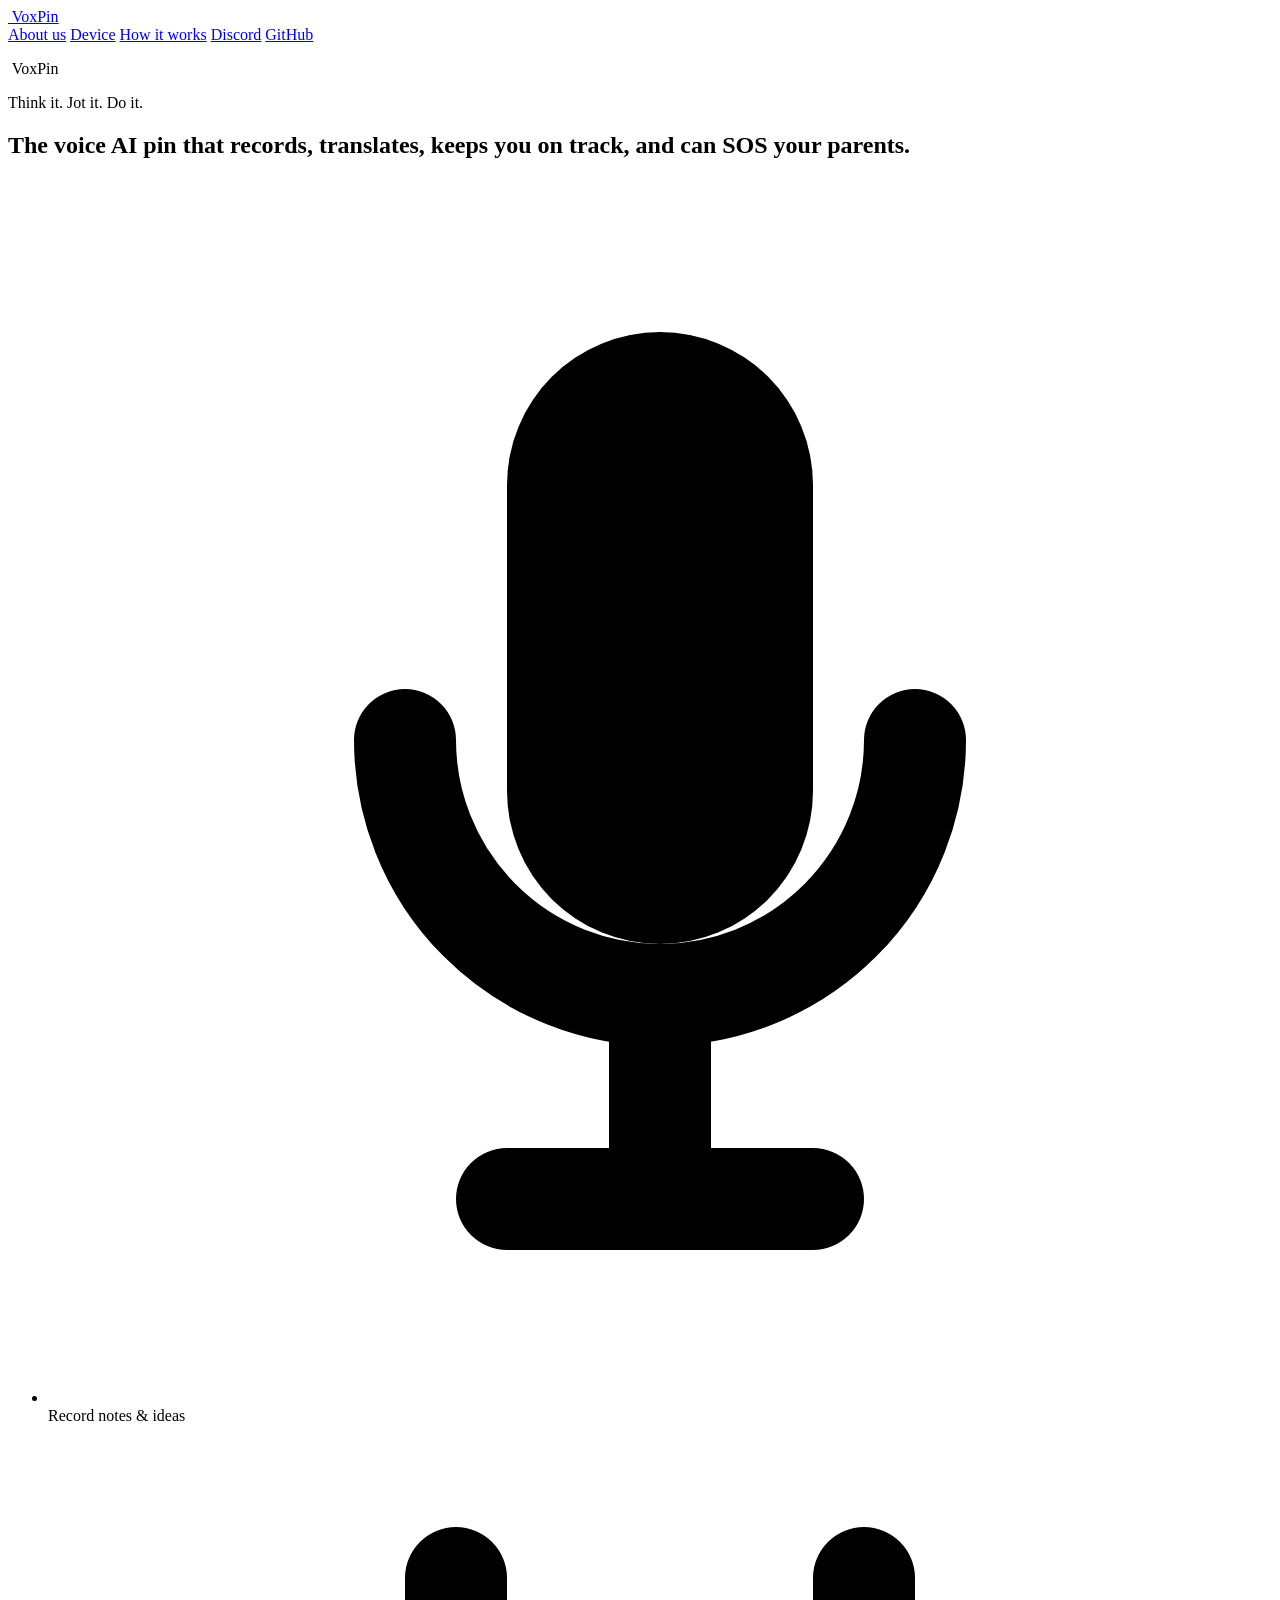
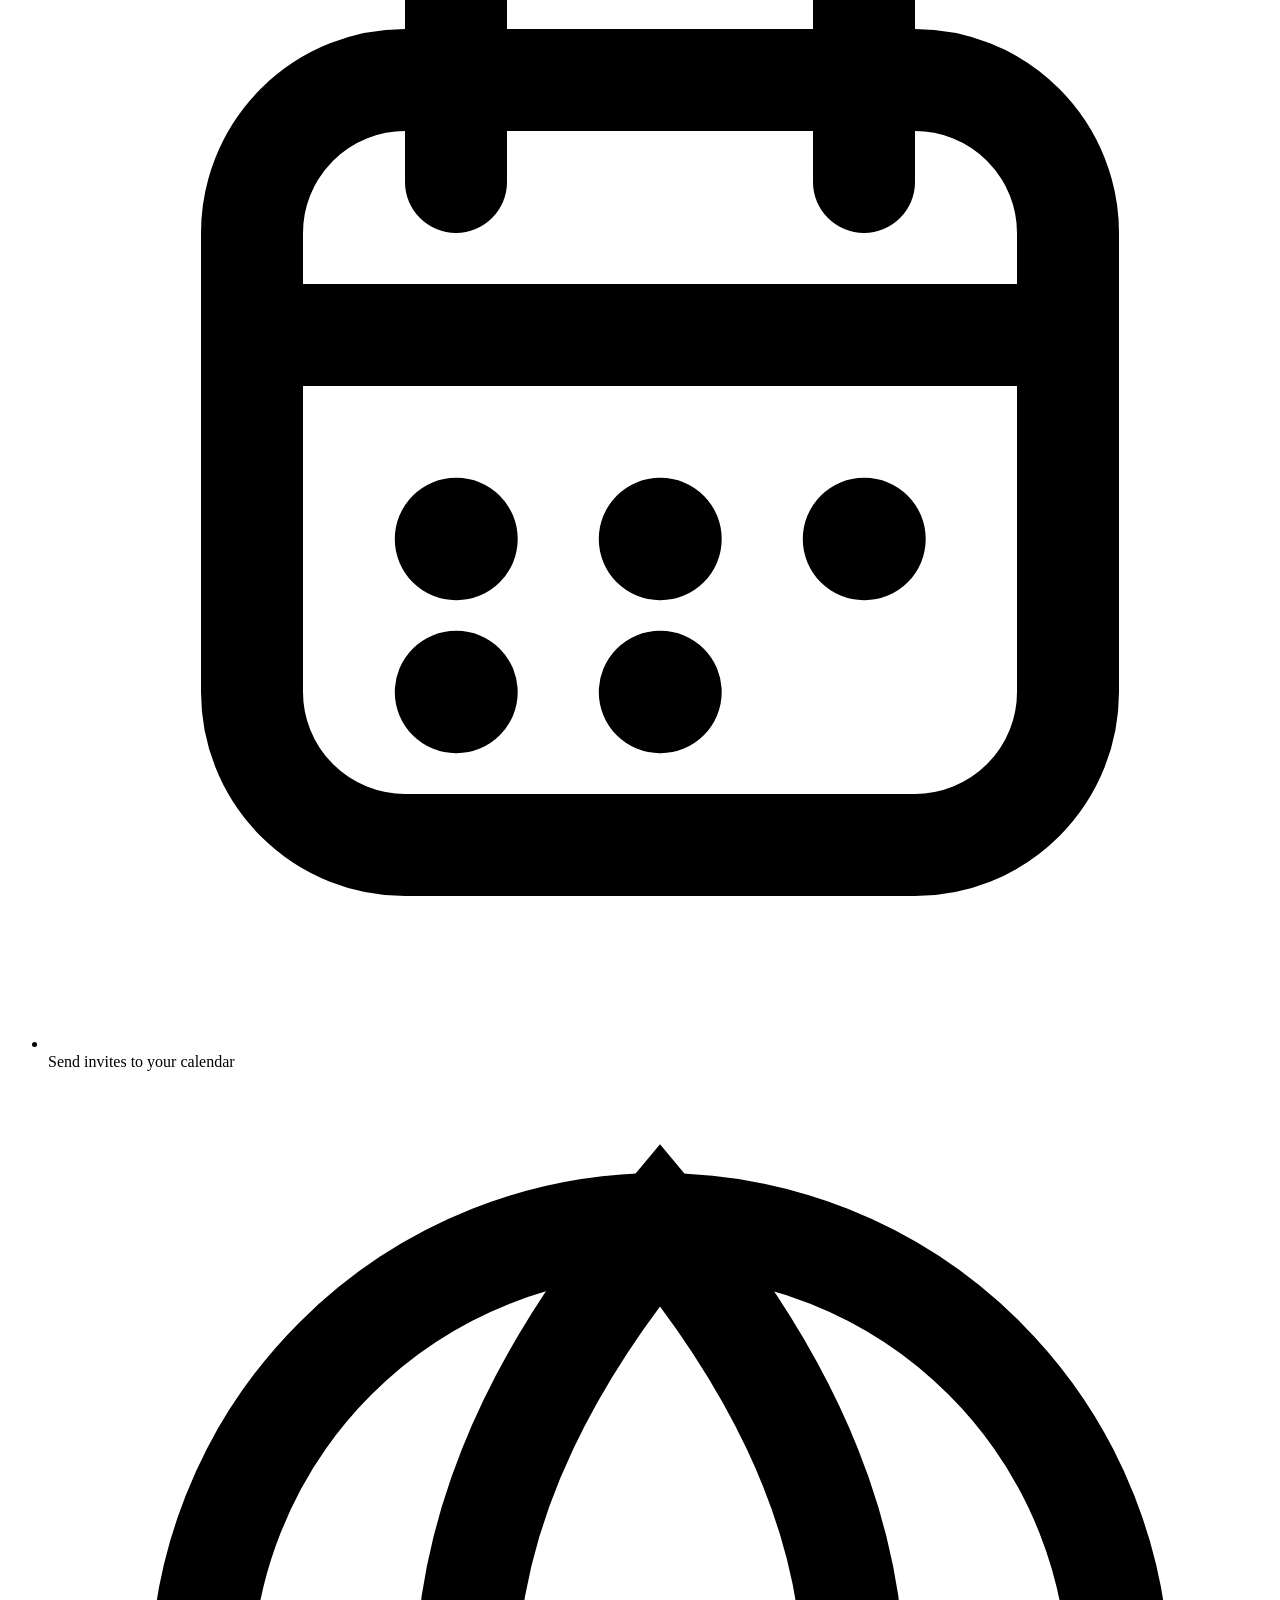
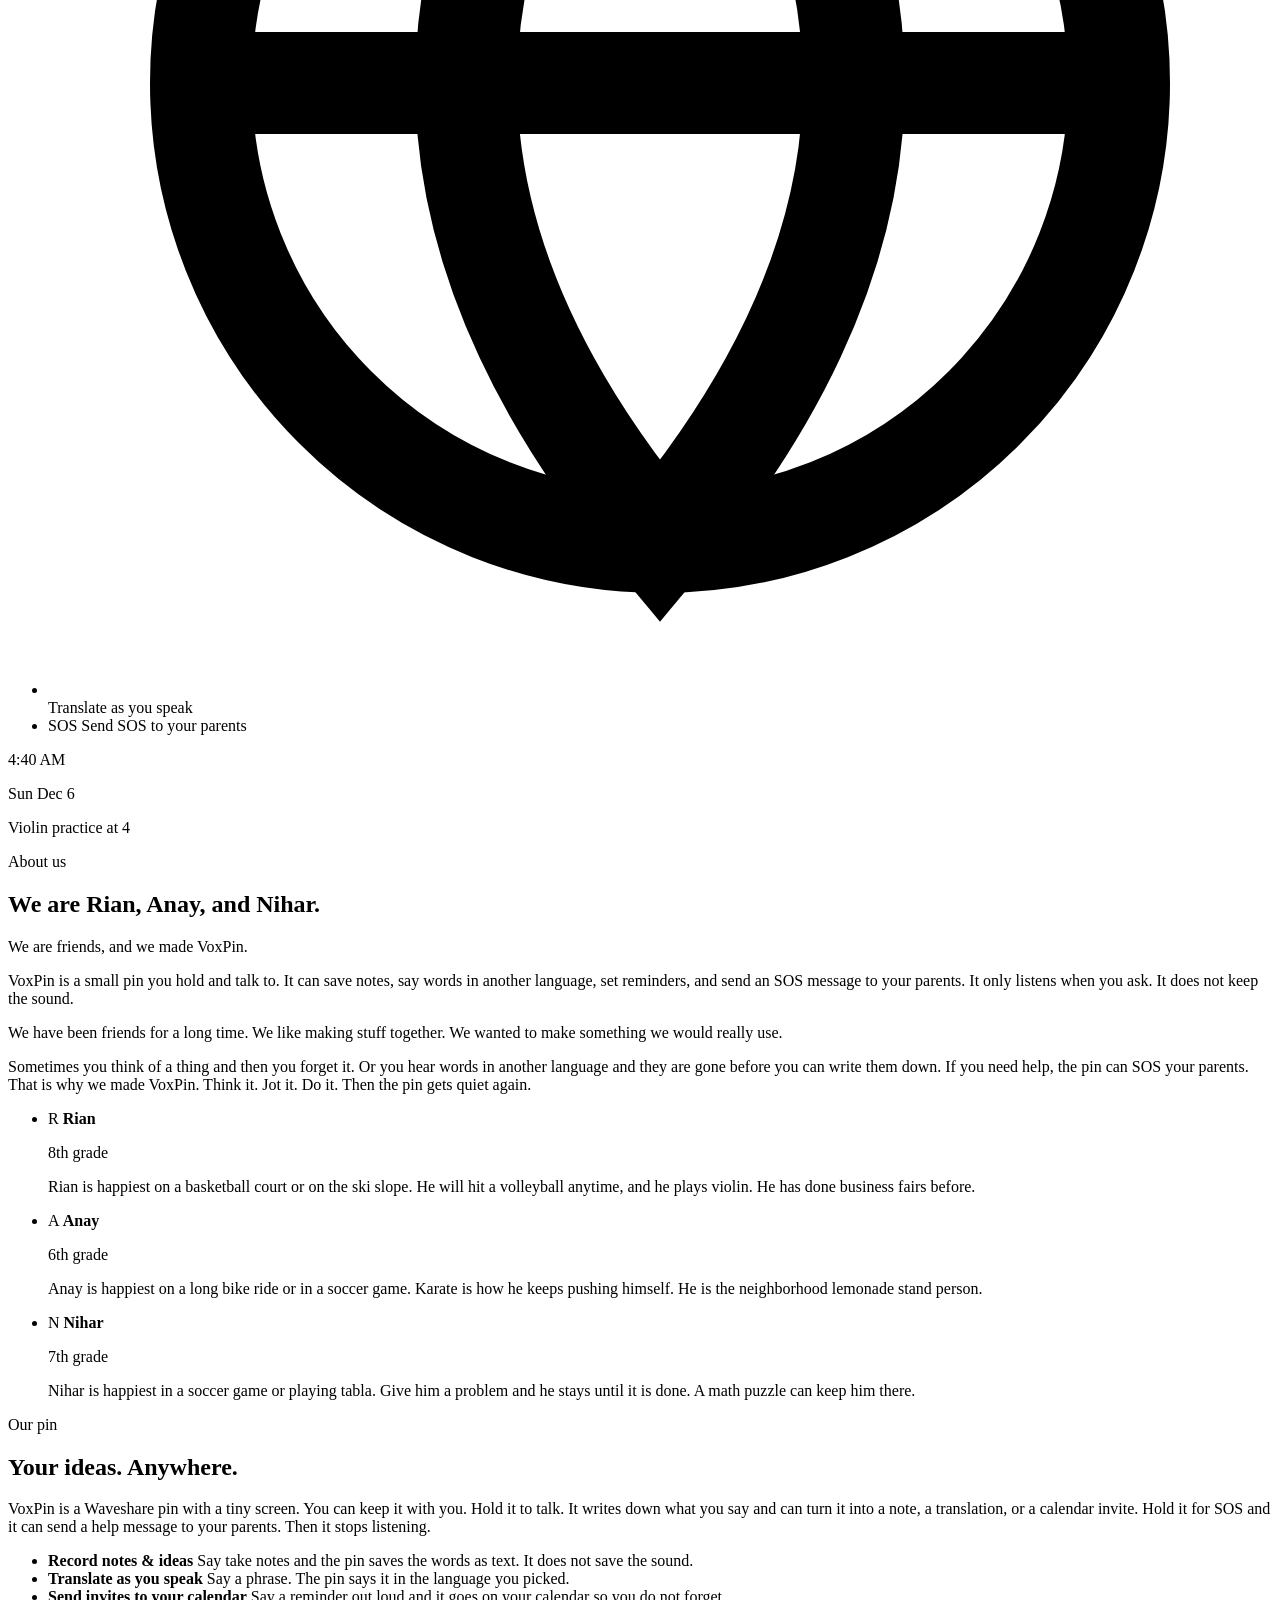
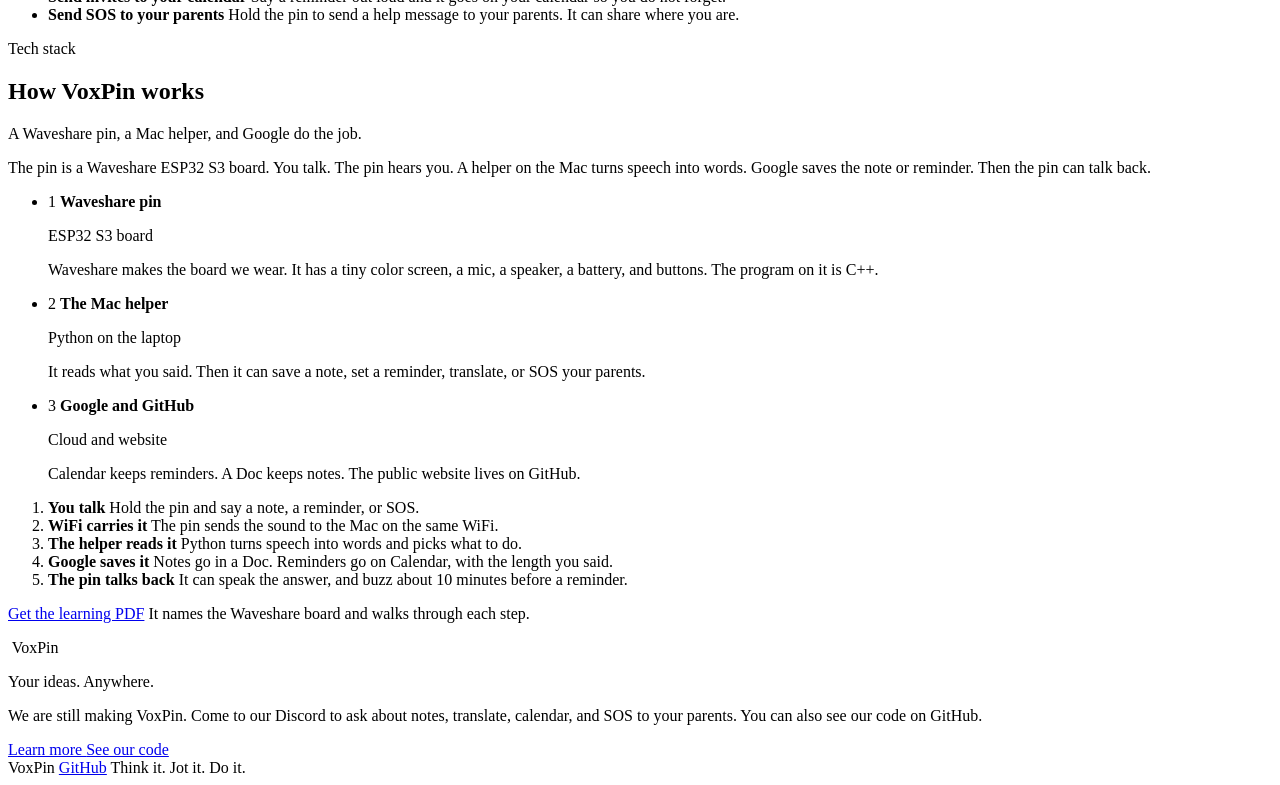
==== docs/index.html @ 60dfe51c "Give Rian, Anay, and Nihar matching About us bios so they share the same length and rhythm. Co-autho" ====
<!DOCTYPE html>
<html lang="en">
  <head>
    <meta charset="UTF-8" />
    <meta name="viewport" content="width=device-width, initial-scale=1" />
    <title>VoxPin</title>
    <meta
      name="description"
      content="VoxPin. Think it. Jot it. Do it. The voice AI pin that records, translates, keeps you on track, and can SOS your parents."
    />
    <link rel="icon" href="img/logo.svg?v=2" type="image/svg+xml" />
    <link rel="preconnect" href="https://fonts.googleapis.com" />
    <link rel="preconnect" href="https://fonts.gstatic.com" crossorigin />
    <link
      href="https://fonts.googleapis.com/css2?family=Caveat:wght@600;700&family=Montserrat:wght@700;800&family=Nunito:wght@500;700;800&display=swap"
      rel="stylesheet"
    />
    <base href="/Voxpin/" />
    <link rel="stylesheet" href="css/styles.css" />
  </head>
  <body class="landing">
    <div class="atmosphere" aria-hidden="true">
      <div class="orb orb-a"></div>
      <div class="orb orb-b"></div>
    </div>

    <header class="topbar landing-topbar">
      <a class="mark" href="#about" aria-label="VoxPin home">
        <img class="mark-logo" src="img/logo.svg?v=2" alt="" />
        VoxPin
      </a>
      <nav class="site-nav" aria-label="Page sections">
        <a href="#about">About us</a>
        <a href="#device">Device</a>
        <a href="#how">How it works</a>
        <a href="#discord">Discord</a>
        <a href="https://github.com/VoxPin1/Voxpin" target="_blank" rel="noopener">GitHub</a>
      </nav>
    </header>

    <main>
      <section class="hero card-hero" id="top">
        <div class="hero-copy">
          <p class="brand-row">
            <img class="brand-logo" src="img/logo.svg?v=2" alt="" />
            <span class="brand">VoxPin</span>
          </p>
          <p class="slogan">Think it. Jot it. Do it.</p>
          <h1>The voice AI pin that records, translates, keeps you on track, and can SOS your parents.</h1>
          <ul class="icon-features">
            <li>
              <span class="icon-bubble" aria-hidden="true">
                <svg viewBox="0 0 24 24" fill="none">
                  <path
                    d="M12 3a3 3 0 0 0-3 3v6a3 3 0 0 0 6 0V6a3 3 0 0 0-3-3Z"
                    fill="currentColor"
                  />
                  <path
                    d="M7 11a5 5 0 0 0 10 0M12 16v3M9 20h6"
                    stroke="currentColor"
                    stroke-width="2"
                    stroke-linecap="round"
                  />
                </svg>
              </span>
              <span>Record notes &amp; ideas</span>
            </li>
            <li>
              <span class="icon-bubble" aria-hidden="true">
                <svg viewBox="0 0 24 24" fill="none">
                  <rect x="4" y="5" width="16" height="15" rx="3" stroke="currentColor" stroke-width="2" />
                  <path d="M8 3v4M16 3v4M4 10h16" stroke="currentColor" stroke-width="2" stroke-linecap="round" />
                  <path d="M8 14h.01M12 14h.01M16 14h.01M8 17h.01M12 17h.01" stroke="currentColor" stroke-width="2.4" stroke-linecap="round" />
                </svg>
              </span>
              <span>Send invites to your calendar</span>
            </li>
            <li>
              <span class="icon-bubble" aria-hidden="true">
                <svg viewBox="0 0 24 24" fill="none">
                  <circle cx="12" cy="12" r="9" stroke="currentColor" stroke-width="2" />
                  <path d="M3 12h18M12 3c2.5 3 3.8 6 3.8 9s-1.3 6-3.8 9c-2.5-3-3.8-6-3.8-9s1.3-6 3.8-9Z" stroke="currentColor" stroke-width="2" />
                </svg>
              </span>
              <span>Translate as you speak</span>
            </li>
            <li>
              <span class="icon-bubble icon-sos" aria-hidden="true">SOS</span>
              <span>Send SOS to your parents</span>
            </li>
          </ul>
        </div>
        <div class="device-shot" aria-hidden="true">
          <div class="cube">
            <div class="cube-mics"><span></span><span></span></div>
            <div class="cube-bezel">
              <div class="lcd">
                <div class="lcd-bat"><i id="lcdBat"></i></div>
                <p class="lcd-time" id="lcdTime">3:31</p>
                <p class="lcd-date" id="lcdDate">Sat Sep 13</p>
                <p class="lcd-note">Violin practice at 4</p>
              </div>
            </div>
          </div>
        </div>
      </section>

      <section class="about-band" id="about">
        <div class="about-copy">
          <p class="eyebrow">About us</p>
          <h2>We are Rian, Anay, and Nihar.</h2>
          <p class="lede">We are friends, and we made VoxPin.</p>
          <p>
            VoxPin is a small pin you hold and talk to. It can save notes, say
            words in another language, set reminders, and send an SOS message to
            your parents. It only listens when you ask. It does not keep the
            sound.
          </p>
          <p>
            We have been friends for a long time. We like making stuff together.
            We wanted to make something we would really use.
          </p>
          <p>
            Sometimes you think of a thing and then you forget it. Or you hear
            words in another language and they are gone before you can write
            them down. If you need help, the pin can SOS your parents. That is
            why we made VoxPin. Think it. Jot it. Do it. Then the pin gets quiet
            again.
          </p>
        </div>
        <ul class="team-grid">
          <li class="team-card">
            <span class="team-mark" aria-hidden="true">R</span>
            <strong>Rian</strong>
            <p class="team-role">8th grade</p>
            <p>
              Rian is happiest on a basketball court or on the ski slope. He
              will hit a volleyball anytime, and he plays violin. He has done
              business fairs before.
            </p>
          </li>
          <li class="team-card">
            <span class="team-mark" aria-hidden="true">A</span>
            <strong>Anay</strong>
            <p class="team-role">6th grade</p>
            <p>
              Anay is happiest on a long bike ride or in a soccer game. Karate
              is how he keeps pushing himself. He is the neighborhood lemonade
              stand person.
            </p>
          </li>
          <li class="team-card">
            <span class="team-mark" aria-hidden="true">N</span>
            <strong>Nihar</strong>
            <p class="team-role">7th grade</p>
            <p>
              Nihar is happiest in a soccer game or playing tabla. Give him a
              problem and he stays until it is done. A math puzzle can keep him
              there.
            </p>
          </li>
        </ul>
      </section>

      <section class="device-band" id="device">
        <div class="device-intro">
          <p class="eyebrow">Our pin</p>
          <h2>Your ideas. Anywhere.</h2>
          <p>
            VoxPin is a Waveshare pin with a tiny screen. You can keep it with
            you. Hold it to talk. It writes down what you say and can turn it
            into a note, a translation, or a calendar invite. Hold it for SOS
            and it can send a help message to your parents. Then it stops
            listening.
          </p>
        </div>
        <ul class="feature-list">
          <li>
            <strong>Record notes &amp; ideas</strong>
            <span>Say take notes and the pin saves the words as text. It does not save the sound.</span>
          </li>
          <li>
            <strong>Translate as you speak</strong>
            <span>Say a phrase. The pin says it in the language you picked.</span>
          </li>
          <li>
            <strong>Send invites to your calendar</strong>
            <span>Say a reminder out loud and it goes on your calendar so you do not forget.</span>
          </li>
          <li>
            <strong>Send SOS to your parents</strong>
            <span>Hold the pin to send a help message to your parents. It can share where you are.</span>
          </li>
        </ul>
      </section>

      <section class="about-band" id="how">
        <div class="about-copy">
          <p class="eyebrow">Tech stack</p>
          <h2>How VoxPin works</h2>
          <p class="lede">A Waveshare pin, a Mac helper, and Google do the job.</p>
          <p>
            The pin is a Waveshare ESP32 S3 board. You talk. The pin hears you.
            A helper on the Mac turns speech into words. Google saves the note
            or reminder. Then the pin can talk back.
          </p>
        </div>
        <ul class="team-grid">
          <li class="team-card">
            <span class="team-mark" aria-hidden="true">1</span>
            <strong>Waveshare pin</strong>
            <p class="team-role">ESP32 S3 board</p>
            <p>
              Waveshare makes the board we wear. It has a tiny color screen, a
              mic, a speaker, a battery, and buttons. The program on it is C++.
            </p>
          </li>
          <li class="team-card">
            <span class="team-mark" aria-hidden="true">2</span>
            <strong>The Mac helper</strong>
            <p class="team-role">Python on the laptop</p>
            <p>
              It reads what you said. Then it can save a note, set a reminder,
              translate, or SOS your parents.
            </p>
          </li>
          <li class="team-card">
            <span class="team-mark" aria-hidden="true">3</span>
            <strong>Google and GitHub</strong>
            <p class="team-role">Cloud and website</p>
            <p>
              Calendar keeps reminders. A Doc keeps notes. The public website
              lives on GitHub.
            </p>
          </li>
        </ul>
        <ol class="stack-path">
          <li>
            <strong>You talk</strong>
            <span>Hold the pin and say a note, a reminder, or SOS.</span>
          </li>
          <li>
            <strong>WiFi carries it</strong>
            <span>The pin sends the sound to the Mac on the same WiFi.</span>
          </li>
          <li>
            <strong>The helper reads it</strong>
            <span>Python turns speech into words and picks what to do.</span>
          </li>
          <li>
            <strong>Google saves it</strong>
            <span>Notes go in a Doc. Reminders go on Calendar, with the length you said.</span>
          </li>
          <li>
            <strong>The pin talks back</strong>
            <span>It can speak the answer, and buzz about 10 minutes before a reminder.</span>
          </li>
        </ol>
        <p class="stack-guide">
          <a href="voxpin-tech-stack.pdf">Get the learning PDF</a>
          It names the Waveshare board and walks through each step.
        </p>
      </section>

      <section class="discord-band" id="discord">
        <div class="discord-card brand-card">
          <div class="brand-card-copy">
            <p class="brand-row on-purple">
              <span class="logo-disc">
                <img src="img/logo.svg?v=2" alt="" />
              </span>
              <span class="brand">VoxPin</span>
            </p>
            <p class="tagline">Your ideas. Anywhere.</p>
            <p>
              We are still making VoxPin. Come to our Discord to ask about notes,
              translate, calendar, and SOS to your parents. You can also see
              our code on GitHub.
            </p>
            <div class="card-actions">
              <a
                class="btn primary discord-btn"
                href="https://discord.gg/aqfwBxJTF"
                target="_blank"
                rel="noopener"
              >
                Learn more
              </a>
              <a
                class="btn ghost github-btn"
                href="https://github.com/VoxPin1/Voxpin"
                target="_blank"
                rel="noopener"
              >
                See our code
              </a>
            </div>
          </div>
        </div>
      </section>
    </main>

    <footer class="site-foot">
      <span>VoxPin</span>
      <a href="https://github.com/VoxPin1/Voxpin" target="_blank" rel="noopener">GitHub</a>
      <span>Think it. Jot it. Do it.</span>
    </footer>

    <script>
      (() => {
        const timeEl = document.getElementById("lcdTime");
        const dateEl = document.getElementById("lcdDate");
        if (!timeEl || !dateEl) return;
        function tick() {
          const now = new Date();
          timeEl.textContent = now.toLocaleTimeString(undefined, {
            hour: "numeric",
            minute: "2-digit",
          });
          const weekday = now.toLocaleDateString(undefined, { weekday: "short" });
          const month = now.toLocaleDateString(undefined, { month: "short" });
          dateEl.textContent = `${weekday} ${month} ${now.getDate()}`;
        }
        tick();
        setInterval(tick, 1000);
      })();
    </script>
  </body>
</html>
---- docs/css/styles.css ----
:root {
  --ink: #0b1018;
  --ink-soft: #151c28;
  --mist: #9aabbc;
  --fog: #d7e0ea;
  --paper: #eef3f7;
  --signal: #3ec9b0;
  --signal-deep: #1f8f7d;
  --ember: #e29a5a;
  --danger: #d47a6a;
  --line: rgba(215, 224, 234, 0.14);
  --shadow: 0 24px 60px rgba(0, 0, 0, 0.35);
  --font-display: "Syne", sans-serif;
  --font-body: "Figtree", sans-serif;
  --radius: 18px;
  --ease: cubic-bezier(0.22, 1, 0.36, 1);
}

* {
  box-sizing: border-box;
}

html {
  scroll-behavior: smooth;
}

body {
  margin: 0;
  min-height: 100vh;
  color: var(--paper);
  font-family: var(--font-body);
  background: var(--ink);
  overflow-x: hidden;
}

button,
a {
  font: inherit;
}

.atmosphere {
  position: fixed;
  inset: 0;
  z-index: -1;
  pointer-events: none;
  background:
    radial-gradient(1200px 700px at 12% -10%, rgba(62, 201, 176, 0.18), transparent 55%),
    radial-gradient(900px 600px at 88% 8%, rgba(226, 154, 90, 0.12), transparent 50%),
    linear-gradient(165deg, #101826 0%, #0b1018 48%, #080c12 100%);
}

.orb {
  position: absolute;
  border-radius: 50%;
  filter: blur(40px);
  opacity: 0.55;
  animation: drift 18s var(--ease) infinite alternate;
}

.orb-a {
  width: 320px;
  height: 320px;
  left: -60px;
  top: 20%;
  background: rgba(62, 201, 176, 0.22);
}

.orb-b {
  width: 420px;
  height: 420px;
  right: -120px;
  top: 55%;
  background: rgba(90, 130, 180, 0.18);
  animation-duration: 24s;
  animation-direction: alternate-reverse;
}

.grain {
  position: absolute;
  inset: 0;
  opacity: 0.07;
  background-image: url("data:image/svg+xml,%3Csvg viewBox='0 0 200 200' xmlns='http://www.w3.org/2000/svg'%3E%3Cfilter id='n'%3E%3CfeTurbulence type='fractalNoise' baseFrequency='0.85' numOctaves='3' stitchTiles='stitch'/%3E%3C/filter%3E%3Crect width='100%25' height='100%25' filter='url(%23n)'/%3E%3C/svg%3E");
}

@keyframes drift {
  from {
    transform: translate3d(0, 0, 0) scale(1);
  }
  to {
    transform: translate3d(30px, -24px, 0) scale(1.08);
  }
}

.topbar {
  position: sticky;
  top: 0;
  z-index: 20;
  display: grid;
  grid-template-columns: 1fr auto 1fr;
  align-items: center;
  gap: 1rem;
  padding: 1rem clamp(1rem, 3vw, 2.5rem);
  backdrop-filter: blur(16px);
  background: rgba(11, 16, 24, 0.72);
  border-bottom: 1px solid var(--line);
}

.mark {
  display: inline-flex;
  align-items: center;
  gap: 0.55rem;
  color: var(--paper);
  text-decoration: none;
  font-family: var(--font-display);
  font-weight: 800;
  letter-spacing: -0.03em;
  font-size: 1.15rem;
}

.mark-pin {
  width: 0.7rem;
  height: 0.7rem;
  border-radius: 50%;
  background: var(--signal);
  box-shadow: 0 0 0 4px rgba(62, 201, 176, 0.18);
  animation: pulse-dot 2.4s ease-in-out infinite;
}

@keyframes pulse-dot {
  0%,
  100% {
    transform: scale(1);
    opacity: 1;
  }
  50% {
    transform: scale(0.86);
    opacity: 0.7;
  }
}

.tabs {
  display: inline-flex;
  gap: 0.25rem;
  padding: 0.25rem;
  border: 1px solid var(--line);
  border-radius: 999px;
  background: rgba(21, 28, 40, 0.8);
}

.tab {
  border: 0;
  background: transparent;
  color: var(--mist);
  padding: 0.55rem 1rem;
  border-radius: 999px;
  cursor: pointer;
  transition: color 0.25s var(--ease), background 0.25s var(--ease);
}

.tab.is-active,
.tab:hover {
  color: var(--ink);
  background: var(--fog);
}

.topbar-end {
  justify-self: end;
  display: flex;
  align-items: center;
  gap: 0.5rem;
}

.account-chip {
  display: inline-flex;
  align-items: center;
  gap: 0.5rem;
  color: var(--mist);
  font-size: 0.85rem;
  border: 1px solid var(--line);
  background: rgba(21, 28, 40, 0.75);
  border-radius: 999px;
  padding: 0.35rem 0.85rem 0.35rem 0.45rem;
  cursor: pointer;
  max-width: 14rem;
}

.account-chip:hover {
  border-color: rgba(62, 201, 176, 0.35);
  color: var(--fog);
}

.account-chip.is-live {
  color: var(--paper);
}

.account-chip img {
  width: 1.35rem;
  height: 1.35rem;
  border-radius: 50%;
  object-fit: cover;
  background: var(--ink-soft);
}

.account-chip span {
  overflow: hidden;
  text-overflow: ellipsis;
  white-space: nowrap;
}

.gsi-slot {
  min-height: 0;
}

.google-signin-card {
  align-items: start;
}

.google-signin-btn {
  display: inline-flex;
  align-items: center;
  gap: 0.75rem;
  border: 0;
  border-radius: 999px;
  padding: 0.7rem 1.2rem 0.7rem 0.85rem;
  background: #fff;
  color: #1f1f1f;
  font-weight: 600;
  cursor: pointer;
  box-shadow: 0 8px 24px rgba(0, 0, 0, 0.25);
}

.google-signin-btn:hover {
  background: #f6f7f8;
}

.google-signin-btn svg {
  width: 1.15rem;
  height: 1.15rem;
}

.device-chip {
  display: inline-flex;
  align-items: center;
  gap: 0.5rem;
  color: var(--mist);
  font-size: 0.85rem;
  border: 1px solid var(--line);
  background: rgba(21, 28, 40, 0.75);
  border-radius: 999px;
  padding: 0.45rem 0.85rem;
  cursor: pointer;
}

.device-chip:hover {
  border-color: rgba(62, 201, 176, 0.35);
  color: var(--fog);
}

.device-chip .pulse {
  width: 0.5rem;
  height: 0.5rem;
  border-radius: 50%;
  background: var(--mist);
}

.device-chip.is-live .pulse {
  background: var(--signal);
  box-shadow: 0 0 0 4px rgba(62, 201, 176, 0.2);
}

.device-chip.is-warn .pulse {
  background: var(--ember);
}

main {
  width: min(1120px, calc(100% - 2rem));
  margin: 0 auto;
  padding-bottom: 4rem;
}

.hero {
  min-height: calc(100vh - 5.5rem);
  display: grid;
  grid-template-columns: 1.05fr 0.95fr;
  gap: clamp(1.5rem, 4vw, 3.5rem);
  align-items: center;
  padding: clamp(2rem, 6vh, 4rem) 0 clamp(3rem, 8vh, 5rem);
}

.brand {
  margin: 0 0 0.75rem;
  font-family: var(--font-display);
  font-weight: 800;
  font-size: clamp(3rem, 8vw, 5.5rem);
  letter-spacing: -0.06em;
  line-height: 0.9;
  background: linear-gradient(120deg, #f4f8fb 20%, #3ec9b0 70%, #e29a5a 110%);
  -webkit-background-clip: text;
  background-clip: text;
  color: transparent;
  animation: brand-in 0.9s var(--ease) both;
}

.hero h1 {
  margin: 0;
  max-width: 12ch;
  font-family: var(--font-display);
  font-weight: 700;
  font-size: clamp(1.6rem, 3.4vw, 2.4rem);
  letter-spacing: -0.04em;
  line-height: 1.15;
  animation: rise 0.8s 0.1s var(--ease) both;
}

.lede {
  margin: 1rem 0 0;
  max-width: 34ch;
  color: var(--mist);
  font-size: 1.05rem;
  line-height: 1.55;
  animation: rise 0.8s 0.18s var(--ease) both;
}

.hero-actions {
  display: flex;
  flex-wrap: wrap;
  gap: 0.75rem;
  margin-top: 1.75rem;
  animation: rise 0.8s 0.26s var(--ease) both;
}

@keyframes brand-in {
  from {
    opacity: 0;
    transform: translateY(18px) scale(0.98);
  }
  to {
    opacity: 1;
    transform: none;
  }
}

@keyframes rise {
  from {
    opacity: 0;
    transform: translateY(14px);
  }
  to {
    opacity: 1;
    transform: none;
  }
}

.btn {
  border: 1px solid transparent;
  border-radius: 999px;
  padding: 0.8rem 1.25rem;
  cursor: pointer;
  transition: transform 0.2s var(--ease), background 0.2s var(--ease), border-color 0.2s;
}

.btn.primary {
  background: var(--signal);
  color: var(--ink);
  font-weight: 700;
}

.btn.primary:hover {
  transform: translateY(-1px);
  background: #54d8c0;
}

.btn.ghost {
  background: transparent;
  color: var(--fog);
  border-color: var(--line);
}

.btn.ghost:hover {
  border-color: rgba(215, 224, 234, 0.35);
  background: rgba(255, 255, 255, 0.04);
}

.btn.is-disabled,
.btn[aria-disabled="true"] {
  opacity: 0.45;
  pointer-events: none;
  cursor: not-allowed;
  transform: none;
}

.btn.small {
  padding: 0.45rem 0.9rem;
  font-size: 0.9rem;
}

.hero-visual {
  position: relative;
  min-height: 320px;
  animation: rise 1s 0.2s var(--ease) both;
}

.wave-stage {
  position: relative;
  height: 100%;
  min-height: 340px;
  border-radius: 28px;
  overflow: hidden;
  background:
    linear-gradient(160deg, rgba(30, 42, 58, 0.9), rgba(12, 18, 28, 0.95)),
    repeating-linear-gradient(
      90deg,
      transparent,
      transparent 24px,
      rgba(215, 224, 234, 0.03) 24px,
      rgba(215, 224, 234, 0.03) 25px
    );
  border: 1px solid var(--line);
}

.wave {
  position: absolute;
  inset: 18% 0 0;
  width: 100%;
  height: 70%;
}

.wave-path {
  fill: none;
  stroke-width: 2.5;
  stroke-linecap: round;
}

.wave-back {
  stroke: rgba(90, 130, 180, 0.35);
}

.wave-mid {
  stroke: rgba(226, 154, 90, 0.45);
}

.wave-front {
  stroke: var(--signal);
  stroke-width: 3;
  filter: drop-shadow(0 0 10px rgba(62, 201, 176, 0.35));
}

.pin-silhouette {
  position: absolute;
  left: 50%;
  top: 42%;
  transform: translate(-50%, -50%);
  display: grid;
  justify-items: center;
  gap: 0.35rem;
  animation: float-pin 4.5s ease-in-out infinite;
}

@keyframes float-pin {
  0%,
  100% {
    transform: translate(-50%, -50%);
  }
  50% {
    transform: translate(-50%, calc(-50% - 8px));
  }
}

.pin-head {
  width: 42px;
  height: 42px;
  border-radius: 50%;
  background: linear-gradient(145deg, #f2f6fa, #9eb0c2);
  box-shadow: inset 0 -6px 12px rgba(0, 0, 0, 0.18);
}

.pin-body {
  width: 18px;
  height: 54px;
  border-radius: 999px;
  background: linear-gradient(180deg, #c9d4e0, #6d7f93);
}

.panel {
  display: none;
  padding: 0 0 2rem;
  animation: rise 0.55s var(--ease) both;
}

.panel.is-active {
  display: block;
}

.panel-head h2 {
  margin: 0;
  font-family: var(--font-display);
  font-size: clamp(1.8rem, 3vw, 2.4rem);
  letter-spacing: -0.04em;
}

.panel-head p {
  margin: 0.55rem 0 0;
  color: var(--mist);
  max-width: 50ch;
}

.filter-row,
.cal-toolbar {
  display: flex;
  flex-wrap: wrap;
  align-items: center;
  gap: 0.55rem;
  margin: 1.5rem 0 1rem;
}

.chip,
.icon-btn {
  border: 1px solid var(--line);
  background: rgba(21, 28, 40, 0.75);
  color: var(--mist);
  border-radius: 999px;
  padding: 0.45rem 0.9rem;
  cursor: pointer;
  transition: background 0.2s, color 0.2s, border-color 0.2s;
}

.chip.is-active,
.chip:hover,
.icon-btn:hover {
  color: var(--ink);
  background: var(--fog);
  border-color: transparent;
}

.recording-list {
  display: grid;
  gap: 0.75rem;
}

.recording {
  display: grid;
  grid-template-columns: auto 1fr auto;
  gap: 1rem;
  align-items: start;
  padding: 1rem 1.1rem;
  border-radius: var(--radius);
  border: 1px solid var(--line);
  background: linear-gradient(135deg, rgba(24, 32, 46, 0.9), rgba(14, 20, 30, 0.92));
  transition: border-color 0.2s, transform 0.2s var(--ease);
}

.recording:hover {
  border-color: rgba(62, 201, 176, 0.35);
  transform: translateY(-1px);
}

.kind-badge {
  display: inline-flex;
  align-items: center;
  justify-content: center;
  min-width: 4.6rem;
  padding: 0.3rem 0.55rem;
  border-radius: 999px;
  font-size: 0.75rem;
  font-weight: 700;
  letter-spacing: 0.04em;
  text-transform: uppercase;
  background: rgba(62, 201, 176, 0.15);
  color: var(--signal);
}

.kind-badge.translate {
  background: rgba(226, 154, 90, 0.16);
  color: var(--ember);
}

.kind-badge.task {
  background: rgba(154, 171, 188, 0.18);
  color: var(--fog);
}

.kind-badge.timer {
  background: rgba(127, 219, 255, 0.16);
  color: #7fdbff;
}

.kind-badge.weather {
  background: rgba(255, 220, 0, 0.14);
  color: #ffdc00;
}

.kind-badge.ping {
  background: rgba(46, 204, 113, 0.16);
  color: #2ecc71;
}

.kind-badge.sos {
  background: rgba(255, 82, 82, 0.18);
  color: #ff5252;
}

.alert-banner {
  position: sticky;
  top: 0;
  z-index: 40;
  display: flex;
  align-items: center;
  justify-content: space-between;
  gap: 1rem;
  padding: 0.85rem 1.25rem;
  background: rgba(255, 82, 82, 0.16);
  border-bottom: 1px solid rgba(255, 82, 82, 0.35);
  color: var(--ink);
}

.alert-banner.is-ping {
  background: rgba(46, 204, 113, 0.14);
  border-bottom-color: rgba(46, 204, 113, 0.35);
}

.alert-banner[hidden] {
  display: none;
}

.recording h3 {
  margin: 0;
  font-size: 1.05rem;
  font-weight: 600;
  letter-spacing: -0.02em;
}

.recording .meta {
  margin: 0.35rem 0 0;
  color: var(--mist);
  font-size: 0.88rem;
}

.recording .translation {
  margin: 0.55rem 0 0;
  color: #b7c7d6;
  font-size: 0.95rem;
}

.recording time {
  color: var(--mist);
  font-size: 0.82rem;
  white-space: nowrap;
}

.delete-btn {
  border: 0;
  background: transparent;
  color: var(--mist);
  cursor: pointer;
  padding: 0.2rem;
  opacity: 0.7;
}

.delete-btn:hover {
  color: #f0b0a0;
  opacity: 1;
}

.empty {
  color: var(--mist);
  padding: 1.5rem 0;
}

.language-current {
  margin: 1.5rem 0 1rem;
  display: flex;
  flex-direction: column;
  gap: 0.25rem;
}

.language-current .label {
  color: var(--mist);
  font-size: 0.85rem;
  text-transform: uppercase;
  letter-spacing: 0.08em;
}

.language-current strong {
  font-family: var(--font-display);
  font-size: clamp(2rem, 4vw, 3rem);
  letter-spacing: -0.04em;
}

.language-greeting {
  margin: 0.75rem 0 0;
  max-width: 36ch;
  color: var(--signal);
  font-size: 1.15rem;
  font-weight: 600;
  letter-spacing: -0.02em;
  line-height: 1.35;
  min-height: 1.5em;
  opacity: 0;
  transform: translateY(6px);
  transition: opacity 0.35s var(--ease), transform 0.35s var(--ease);
}

.language-greeting.is-visible {
  opacity: 1;
  transform: none;
}

.language-grid {
  display: grid;
  grid-template-columns: repeat(auto-fill, minmax(160px, 1fr));
  gap: 0.75rem;
}

.lang-option {
  text-align: left;
  border: 1px solid var(--line);
  border-radius: 16px;
  padding: 1rem;
  background: rgba(18, 25, 36, 0.85);
  color: var(--paper);
  cursor: pointer;
  transition: border-color 0.2s, background 0.2s, transform 0.2s var(--ease);
}

.lang-option:hover {
  transform: translateY(-2px);
  border-color: rgba(62, 201, 176, 0.4);
}

.lang-option.is-selected {
  background: linear-gradient(160deg, rgba(62, 201, 176, 0.2), rgba(18, 25, 36, 0.95));
  border-color: var(--signal);
}

.lang-option .native {
  display: block;
  margin-top: 0.25rem;
  color: var(--mist);
  font-size: 0.9rem;
}

.cal-toolbar h3 {
  margin: 0;
  min-width: 10rem;
  text-align: center;
  font-family: var(--font-display);
  letter-spacing: -0.03em;
}

.cal-layout {
  display: grid;
  grid-template-columns: 1.4fr 0.9fr;
  gap: 1.25rem;
  align-items: start;
}

.calendar {
  display: grid;
  grid-template-columns: repeat(7, 1fr);
  gap: 0.4rem;
  padding: 0.75rem;
  border-radius: 20px;
  border: 1px solid var(--line);
  background: rgba(16, 22, 32, 0.85);
}

.dow {
  text-align: center;
  color: var(--mist);
  font-size: 0.75rem;
  letter-spacing: 0.06em;
  text-transform: uppercase;
  padding: 0.4rem 0 0.6rem;
}

.day {
  aspect-ratio: 1;
  border: 1px solid transparent;
  border-radius: 14px;
  background: transparent;
  color: var(--paper);
  cursor: pointer;
  display: grid;
  place-content: center;
  gap: 0.2rem;
  position: relative;
  transition: background 0.2s, border-color 0.2s;
}

.day:hover {
  background: rgba(255, 255, 255, 0.04);
}

.day.is-muted {
  color: rgba(154, 171, 188, 0.35);
}

.day.is-today {
  border-color: rgba(62, 201, 176, 0.45);
}

.day.is-selected {
  background: rgba(62, 201, 176, 0.18);
  border-color: var(--signal);
}

.day.has-events::after {
  content: "";
  width: 0.35rem;
  height: 0.35rem;
  border-radius: 50%;
  background: var(--ember);
}

.day-detail {
  padding: 1.1rem;
  border-radius: 20px;
  border: 1px solid var(--line);
  background: rgba(16, 22, 32, 0.85);
  min-height: 280px;
}

.day-detail h3 {
  margin: 0 0 0.85rem;
  font-family: var(--font-display);
  letter-spacing: -0.03em;
}

.event-list {
  list-style: none;
  margin: 0;
  padding: 0;
  display: grid;
  gap: 0.65rem;
}

.event-list li {
  padding: 0.75rem 0.85rem;
  border-radius: 12px;
  background: rgba(255, 255, 255, 0.03);
  border: 1px solid var(--line);
}

.event-list .time {
  display: block;
  color: var(--signal);
  font-size: 0.8rem;
  margin-bottom: 0.2rem;
}

.cal-note {
  margin: 1rem 0 0;
  color: var(--mist);
  font-size: 0.85rem;
}

.site-foot {
  display: flex;
  justify-content: space-between;
  gap: 1rem;
  width: min(1120px, calc(100% - 2rem));
  margin: 0 auto 2rem;
  color: var(--mist);
  font-size: 0.85rem;
  border-top: 1px solid var(--line);
  padding-top: 1rem;
}

.device-card {
  margin-top: 1.5rem;
  padding: 1.35rem 1.4rem;
  border-radius: 20px;
  border: 1px solid var(--line);
  background: linear-gradient(145deg, rgba(24, 32, 46, 0.95), rgba(12, 18, 28, 0.92));
  display: grid;
  gap: 1.25rem;
}

.google-status {
  margin-top: 0.5rem;
}

.google-flags {
  list-style: none;
  margin: 0;
  padding: 1rem 1.2rem;
  border-radius: 16px;
  border: 1px solid var(--line);
  display: grid;
  gap: 0.55rem;
}

.google-card {
  margin-top: 1.25rem;
  padding: 1.35rem 1.4rem;
  border-radius: 20px;
  border: 1px solid var(--line);
  background: linear-gradient(145deg, rgba(24, 32, 46, 0.95), rgba(12, 18, 28, 0.92));
  display: grid;
  gap: 0.85rem;
}

.google-card h3 {
  margin: 0;
  font-family: var(--font-display);
  font-size: 1.2rem;
}

.google-card .hint {
  margin: 0;
  color: var(--mist);
  line-height: 1.45;
  font-size: 0.95rem;
}

.google-card textarea {
  width: 100%;
  min-height: 9rem;
  resize: vertical;
  border-radius: 12px;
  border: 1px solid var(--line);
  background: rgba(0, 0, 0, 0.25);
  color: inherit;
  padding: 0.85rem 1rem;
  font-family: ui-monospace, SFMono-Regular, Menlo, monospace;
  font-size: 0.82rem;
  line-height: 1.4;
}

.google-card input[type="url"],
.google-card input[type="text"] {
  width: 100%;
  border-radius: 12px;
  border: 1px solid var(--line);
  background: rgba(0, 0, 0, 0.25);
  color: inherit;
  padding: 0.75rem 1rem;
  font-family: ui-monospace, SFMono-Regular, Menlo, monospace;
  font-size: 0.85rem;
}

.google-actions {
  display: flex;
  flex-wrap: wrap;
  gap: 0.65rem;
  align-items: center;
}

.google-card .btn {
  justify-self: start;
  text-decoration: none;
}

.device-card-status {
  display: flex;
  gap: 0.9rem;
  align-items: flex-start;
}

.device-dot {
  width: 0.75rem;
  height: 0.75rem;
  margin-top: 0.35rem;
  border-radius: 50%;
  background: var(--mist);
  flex-shrink: 0;
}

.device-dot.is-connected {
  background: var(--signal);
  box-shadow: 0 0 0 5px rgba(62, 201, 176, 0.2);
}

.device-card-status strong {
  display: block;
  font-family: var(--font-display);
  font-size: 1.35rem;
  letter-spacing: -0.03em;
}

.device-card-status p {
  margin: 0.3rem 0 0;
  color: var(--mist);
}

.device-card-actions {
  display: flex;
  flex-wrap: wrap;
  gap: 0.65rem;
}

.device-hint {
  margin: 0;
  color: var(--mist);
  font-size: 0.88rem;
}

.modal-backdrop {
  position: fixed;
  inset: 0;
  z-index: 50;
  display: grid;
  place-items: center;
  padding: 1.25rem;
  background: rgba(5, 8, 12, 0.72);
  backdrop-filter: blur(10px);
  animation: rise 0.35s var(--ease) both;
}

.modal-backdrop[hidden] {
  display: none;
}

.modal {
  width: min(440px, 100%);
  padding: 1.75rem 1.6rem 1.5rem;
  border-radius: 24px;
  border: 1px solid rgba(62, 201, 176, 0.25);
  background:
    radial-gradient(500px 220px at 10% 0%, rgba(62, 201, 176, 0.16), transparent 55%),
    linear-gradient(165deg, #182131, #0d131c 70%);
  box-shadow: var(--shadow);
  animation: brand-in 0.45s var(--ease) both;
}

.modal-eyebrow {
  margin: 0 0 0.55rem;
  color: var(--signal);
  font-size: 0.8rem;
  font-weight: 700;
  letter-spacing: 0.1em;
  text-transform: uppercase;
}

.modal h2 {
  margin: 0;
  font-family: var(--font-display);
  font-size: clamp(1.6rem, 4vw, 2rem);
  letter-spacing: -0.04em;
}

.modal p {
  margin: 0.75rem 0 0;
  color: var(--mist);
  line-height: 1.5;
}

.modal-actions {
  display: flex;
  flex-wrap: wrap;
  gap: 0.65rem;
  margin-top: 1.5rem;
}

.modal-note {
  margin-top: 1rem !important;
  font-size: 0.85rem;
  min-height: 1.2em;
}

.landing-topbar {
  grid-template-columns: auto minmax(0, 1fr);
}

.site-nav {
  justify-self: end;
  display: flex;
  flex-wrap: wrap;
  justify-content: flex-end;
  gap: 0.35rem 1.1rem;
}

.about-band {
  padding: clamp(2.5rem, 8vh, 5rem) 0 3rem;
}

.site-nav a {
  color: var(--mist);
  text-decoration: none;
  font-weight: 600;
  font-size: 0.95rem;
}

.site-nav a:hover {
  color: var(--paper);
}

body.landing .brand,
body.landing .lede,
body.landing .about-copy h1 {
  animation: none;
}

.about-copy .brand {
  color: #f4f8fb;
  -webkit-text-fill-color: #f4f8fb;
  background: none;
  font-size: clamp(2.6rem, 7vw, 4.6rem);
}

.about-copy .slogan {
  margin: 0.35rem 0 1.35rem;
  color: var(--signal);
  font-family: var(--font-display);
  font-weight: 600;
  font-size: clamp(1.05rem, 2.2vw, 1.35rem);
  letter-spacing: 0.04em;
}

.about-copy h1 {
  margin: 0;
  max-width: 22ch;
  font-family: var(--font-display);
  font-weight: 700;
  font-size: clamp(1.7rem, 3.6vw, 2.6rem);
  letter-spacing: -0.04em;
  line-height: 1.15;
}

.about-copy .lede,
.about-copy p {
  max-width: 62ch;
  color: var(--mist);
  line-height: 1.6;
}

.about-copy p {
  margin: 1rem 0 0;
}

.about-copy .lede {
  margin-top: 1.15rem;
  color: var(--fog);
  font-size: 1.08rem;
}

.team-grid {
  list-style: none;
  margin: 2.5rem 0 0;
  padding: 0;
  display: grid;
  grid-template-columns: repeat(3, 1fr);
  gap: 1rem;
}

.team-card {
  margin: 0;
  padding: 1.25rem 1.3rem;
  border-radius: 20px;
  border: 1px solid var(--line);
  background: linear-gradient(145deg, rgba(24, 32, 46, 0.95), rgba(12, 18, 28, 0.92));
}

.team-mark {
  display: grid;
  place-items: center;
  width: 2.2rem;
  height: 2.2rem;
  margin-bottom: 0.85rem;
  border-radius: 50%;
  background: rgba(62, 201, 176, 0.16);
  color: var(--signal);
  font-family: var(--font-display);
  font-weight: 800;
}

.team-card strong {
  display: block;
  font-family: var(--font-display);
  font-size: 1.2rem;
}

.team-card p {
  margin: 0.45rem 0 0;
  color: var(--mist);
  line-height: 1.45;
}

.device-band {
  padding: 2rem 0 4rem;
}

.device-intro .eyebrow,
.discord-card .eyebrow {
  margin: 0 0 0.6rem;
  color: var(--signal);
  font-size: 0.8rem;
  font-weight: 700;
  letter-spacing: 0.12em;
  text-transform: uppercase;
}

.device-intro h2,
.discord-card h2 {
  margin: 0;
  font-family: var(--font-display);
  font-size: clamp(1.5rem, 3vw, 2.1rem);
  letter-spacing: -0.04em;
}

.device-intro p {
  margin: 0.85rem 0 0;
  max-width: 58ch;
  color: var(--mist);
  line-height: 1.6;
}

.device-stage {
  margin-top: 1.75rem;
  display: grid;
  grid-template-columns: 0.9fr 1.1fr;
  gap: 1.5rem;
  align-items: stretch;
}

.feature-list {
  list-style: none;
  margin: 0;
  padding: 0;
  display: grid;
  gap: 0.85rem;
}

.feature-list li {
  padding: 1rem 1.15rem;
  border-radius: 16px;
  border: 1px solid var(--line);
  background: rgba(21, 28, 40, 0.72);
}

.feature-list strong {
  display: block;
  margin-bottom: 0.25rem;
}

.stack-path {
  list-style: none;
  margin: 2.5rem 0 0;
  padding: 0;
  display: grid;
  gap: 0.85rem;
  counter-reset: stack-step;
}

.stack-path li {
  position: relative;
  padding: 1rem 1.15rem 1rem 3.4rem;
  border-radius: 16px;
  border: 1px solid var(--line);
  background: rgba(21, 28, 40, 0.72);
  counter-increment: stack-step;
}

.stack-path li::before {
  content: counter(stack-step);
  position: absolute;
  left: 1rem;
  top: 1rem;
  display: grid;
  place-items: center;
  width: 1.7rem;
  height: 1.7rem;
  border-radius: 50%;
  background: rgba(62, 201, 176, 0.16);
  color: var(--signal);
  font-family: var(--font-display);
  font-weight: 800;
  font-size: 0.85rem;
}

.stack-path strong {
  display: block;
  margin-bottom: 0.25rem;
}

.stack-path span {
  display: block;
  color: var(--mist);
  line-height: 1.45;
}

.feature-list span {
  color: var(--mist);
  line-height: 1.45;
}

.discord-band {
  padding: 0 0 3rem;
}

.discord-card {
  padding: clamp(1.6rem, 4vw, 2.4rem);
  border-radius: 28px;
  border: 1px solid var(--line);
  background:
    radial-gradient(600px 240px at 90% 0%, rgba(88, 101, 242, 0.22), transparent 55%),
    linear-gradient(145deg, rgba(24, 32, 46, 0.95), rgba(12, 18, 28, 0.92));
}

.discord-card p {
  margin: 0.8rem 0 0;
  max-width: 46ch;
  color: var(--mist);
  line-height: 1.55;
}

.discord-btn {
  display: inline-flex;
  margin-top: 1.5rem;
  text-decoration: none;
}

.landing .site-foot a {
  color: var(--fog);
}

@media (max-width: 900px) {
  .topbar {
    grid-template-columns: 1fr;
    justify-items: start;
  }

  .tabs {
    width: 100%;
    overflow-x: auto;
  }

  .topbar-end,
  .device-chip {
    justify-self: start;
  }

  .hero {
    grid-template-columns: 1fr;
    min-height: auto;
  }

  .hero-visual {
    min-height: 240px;
  }

  .wave-stage {
    min-height: 240px;
  }

  .cal-layout {
    grid-template-columns: 1fr;
  }

  .recording {
    grid-template-columns: 1fr;
  }

  .landing-topbar {
    grid-template-columns: 1fr;
  }

  .site-nav {
    justify-self: start;
  }

  .team-grid,
  .device-stage {
    grid-template-columns: 1fr;
  }
}

/* Landing page: match the VoxPin cards and poster. */
body.landing {
  --ink: #16141f;
  --mist: #5a5470;
  --fog: #16141f;
  --paper: #f7f5ff;
  --purple: #6e56f5;
  --purple-deep: #5a45e8;
  --gold: #f4b133;
  --signal: #6e56f5;
  --line: rgba(110, 86, 245, 0.16);
  color: var(--ink);
  background: #f7f5ff;
  font-family: "Nunito", "Trebuchet MS", sans-serif;
}

html:has(body.landing) {
  scroll-padding-top: 5.5rem;
}

body.landing .atmosphere {
  background:
    radial-gradient(900px 640px at 88% 12%, rgba(110, 86, 245, 0.28), transparent 58%),
    radial-gradient(620px 420px at 8% 0%, rgba(244, 177, 51, 0.12), transparent 50%),
    #f7f5ff;
}

body.landing .orb-a {
  background: rgba(110, 86, 245, 0.28);
}

body.landing .orb-b {
  background: rgba(244, 177, 51, 0.18);
}

body.landing .topbar {
  background: rgba(247, 245, 255, 0.92);
  border-bottom: 1px solid rgba(110, 86, 245, 0.12);
}

body.landing .mark {
  color: var(--ink);
  font-family: "Montserrat", "Trebuchet MS", sans-serif;
  font-weight: 800;
  letter-spacing: -0.04em;
}

body.landing .mark-logo {
  width: 1.7rem;
  height: auto;
}

body.landing .site-nav a {
  color: var(--purple);
  font-weight: 800;
}

body.landing .site-nav a:hover {
  color: var(--purple-deep);
}

body.landing .card-hero {
  min-height: auto;
  padding-top: clamp(1.5rem, 5vh, 3rem);
  grid-template-columns: minmax(0, 1.2fr) minmax(220px, 0.8fr);
  align-items: center;
  column-gap: clamp(1.25rem, 4vw, 3.5rem);
}

body.landing .hero-copy {
  display: flex;
  flex-direction: column;
  align-items: flex-start;
}

body.landing .brand-row {
  display: flex;
  align-items: center;
  gap: 0.85rem;
  margin: 0;
}

body.landing .brand-logo {
  width: clamp(3.6rem, 8vw, 5.2rem);
  height: auto;
}

body.landing .brand {
  margin: 0;
  font-family: "Montserrat", "Trebuchet MS", sans-serif;
  font-weight: 800;
  font-size: clamp(2.8rem, 7vw, 4.8rem);
  letter-spacing: -0.05em;
  line-height: 0.95;
  background: none;
  color: #111;
  -webkit-text-fill-color: #111;
  animation: none;
}

body.landing .slogan {
  margin: 0.85rem 0 0;
  color: var(--purple);
  font-family: "Caveat", "Segoe Script", cursive;
  font-weight: 700;
  font-size: clamp(1.8rem, 4vw, 2.5rem);
  letter-spacing: 0.01em;
}

body.landing .hero-copy h1 {
  max-width: 28ch;
  margin: 0.85rem 0 0;
  color: var(--ink);
  font-family: "Nunito", "Trebuchet MS", sans-serif;
  font-weight: 700;
  font-size: clamp(1.15rem, 2.2vw, 1.45rem);
  letter-spacing: 0;
  line-height: 1.4;
  animation: none;
}

body.landing .icon-features {
  list-style: none;
  display: grid;
  grid-template-columns: 1fr 1fr;
  gap: 0.85rem 1.35rem;
  width: 100%;
  max-width: 34rem;
  margin: 1.6rem 0 0;
  padding: 0;
}

body.landing .icon-features li {
  display: grid;
  grid-template-columns: 2.6rem minmax(0, 1fr);
  align-items: center;
  justify-items: start;
  text-align: left;
  gap: 0.75rem;
  color: var(--ink);
  font-weight: 800;
  font-size: 0.92rem;
  line-height: 1.25;
}

body.landing .icon-bubble {
  display: grid;
  place-items: center;
  width: 2.6rem;
  height: 2.6rem;
  border-radius: 50%;
  background: var(--purple);
  color: #fff;
}

body.landing .icon-bubble svg {
  width: 1.35rem;
  height: 1.35rem;
}

body.landing .icon-sos {
  font-family: "Montserrat", "Trebuchet MS", sans-serif;
  font-size: 0.72rem;
  font-weight: 800;
  letter-spacing: 0.04em;
}

body.landing .device-shot {
  display: grid;
  place-items: center;
  min-height: 0;
  justify-self: center;
  animation: none;
}

body.landing .cube {
  width: min(260px, 70vw);
  aspect-ratio: 1;
  padding: 1.1rem 1.1rem 1.2rem;
  border-radius: 28px;
  background: linear-gradient(160deg, #fbfbfd, #d9dbe3 70%, #c9ccd6);
  box-shadow:
    18px 28px 50px rgba(90, 69, 232, 0.22),
    inset 0 1px 0 rgba(255, 255, 255, 0.9);
}

body.landing .cube-mics {
  display: flex;
  justify-content: center;
  gap: 1.4rem;
  margin-bottom: 0.55rem;
}

body.landing .cube-mics span {
  width: 0.55rem;
  height: 0.55rem;
  border-radius: 50%;
  background: #9aa1b2;
  box-shadow: inset 0 1px 2px rgba(0, 0, 0, 0.35);
}

body.landing .cube-bezel {
  height: calc(100% - 1.1rem);
  padding: 0.7rem;
  border-radius: 18px;
  background: #2a2e38;
}

body.landing .lcd {
  height: 100%;
  border-radius: 10px;
  padding: 0.7rem 0.65rem;
  background: #07140f;
  color: #d7ffe8;
  font-family: ui-monospace, "Cascadia Mono", monospace;
  box-shadow: inset 0 0 0 1px rgba(80, 255, 180, 0.12);
}

body.landing .lcd-bat {
  height: 0.35rem;
  border-radius: 99px;
  background: rgba(80, 255, 180, 0.15);
  overflow: hidden;
}

body.landing .lcd-bat i {
  display: block;
  width: 35%;
  height: 100%;
  background: #39d353;
}

body.landing .lcd-time {
  margin: 0.85rem 0 0;
  font-size: 1.85rem;
  font-weight: 700;
  letter-spacing: -0.04em;
}

body.landing .lcd-date,
body.landing .lcd-note {
  margin: 0.2rem 0 0;
  font-size: 0.78rem;
  color: #9fe7c4;
}

body.landing .lcd-note {
  margin-top: 0.7rem;
  color: #7fdbff;
  font-size: 0.7rem;
  line-height: 1.3;
}

body.landing .eyebrow {
  margin: 0 0 0.6rem;
  color: var(--purple);
  font-size: 0.8rem;
  font-weight: 800;
  letter-spacing: 0.12em;
  text-transform: uppercase;
}

body.landing .about-copy h2,
body.landing .device-intro h2 {
  margin: 0;
  max-width: 18ch;
  color: var(--ink);
  font-family: "Montserrat", "Trebuchet MS", sans-serif;
  font-weight: 800;
  font-size: clamp(1.7rem, 3.4vw, 2.5rem);
  letter-spacing: -0.04em;
}

body.landing .about-copy .lede,
body.landing .about-copy p,
body.landing .device-intro p,
body.landing .feature-list span,
body.landing .team-card p,
body.landing .stack-path span {
  color: var(--mist);
}

body.landing .about-copy .lede {
  color: var(--ink);
  font-weight: 800;
}

body.landing .team-card,
body.landing .feature-list li,
body.landing .stack-path li {
  border: 1px solid rgba(110, 86, 245, 0.16);
  background: #fff;
  box-shadow: 0 16px 40px rgba(90, 69, 232, 0.08);
  height: 100%;
}

body.landing .team-mark {
  background: var(--purple);
  color: #fff;
  font-family: "Montserrat", "Trebuchet MS", sans-serif;
}

body.landing .team-card strong,
body.landing .feature-list strong,
body.landing .stack-path strong {
  font-family: "Montserrat", "Trebuchet MS", sans-serif;
  color: var(--ink);
}

body.landing .team-role {
  margin: 0.2rem 0 0;
  color: var(--purple) !important;
  font-weight: 800;
  font-size: 0.82rem;
}

body.landing .stack-path li::before {
  background: var(--purple);
  color: #fff;
  font-family: "Montserrat", "Trebuchet MS", sans-serif;
}

body.landing .device-band .feature-list {
  margin-top: 1.5rem;
  grid-template-columns: repeat(2, minmax(0, 1fr));
}

body.landing .brand-card {
  background:
    radial-gradient(700px 280px at 90% 0%, rgba(255, 255, 255, 0.16), transparent 55%),
    linear-gradient(115deg, #6e56f5 0%, #7d63ff 48%, #8f6bff 100%);
  border: 0;
  color: #fff;
  box-shadow: 0 24px 50px rgba(90, 69, 232, 0.28);
}

body.landing .brand-card p {
  color: rgba(255, 255, 255, 0.88);
  max-width: 40ch;
}

body.landing .brand-card .brand {
  color: #fff;
  -webkit-text-fill-color: #fff;
  font-size: clamp(2.2rem, 5vw, 3.4rem);
}

body.landing .logo-disc {
  display: grid;
  place-items: center;
  width: 4.2rem;
  height: 4.2rem;
  border-radius: 50%;
  background: #fff;
  flex-shrink: 0;
}

body.landing .logo-disc img {
  width: 2.2rem;
  height: auto;
}

body.landing .tagline {
  margin: 0.85rem 0 0;
  color: #fff !important;
  font-size: 1.2rem;
  font-weight: 800;
}

body.landing .btn.primary {
  background: #fff;
  color: var(--purple-deep);
  font-family: "Montserrat", "Trebuchet MS", sans-serif;
  font-weight: 800;
}

body.landing .btn.primary:hover {
  background: #f3f0ff;
}

body.landing .card-actions {
  display: flex;
  flex-wrap: wrap;
  gap: 0.75rem;
  margin-top: 1.5rem;
}

body.landing .card-actions .btn {
  margin-top: 0;
}

body.landing .brand-card .btn.ghost {
  color: #fff;
  border-color: rgba(255, 255, 255, 0.7);
  font-family: "Montserrat", "Trebuchet MS", sans-serif;
  font-weight: 800;
  text-decoration: none;
}

body.landing .brand-card .btn.ghost:hover {
  background: rgba(255, 255, 255, 0.12);
}

body.landing .site-foot {
  color: var(--mist);
  border-top-color: rgba(110, 86, 245, 0.16);
  font-family: "Montserrat", "Trebuchet MS", sans-serif;
}

body.landing .site-foot a {
  color: var(--purple);
  font-weight: 800;
  text-decoration: none;
}

body.landing .site-foot a:hover {
  text-decoration: underline;
}

body.landing .stack-guide {
  margin-top: 1.5rem;
}

body.landing .stack-guide a {
  color: var(--purple);
  font-family: "Montserrat", "Trebuchet MS", sans-serif;
  font-weight: 800;
  text-decoration: none;
  margin-right: 0.45rem;
}

body.landing .stack-guide a:hover {
  text-decoration: underline;
}

@media (max-width: 900px) {
  body.landing .card-hero {
    grid-template-columns: 1fr;
  }

  body.landing .icon-features,
  body.landing .device-band .feature-list {
    grid-template-columns: 1fr;
    max-width: none;
  }

  body.landing .icon-features li {
    grid-template-columns: 2.6rem 1fr;
    justify-items: start;
    text-align: left;
  }

  body.landing .device-shot {
    justify-self: start;
  }
}
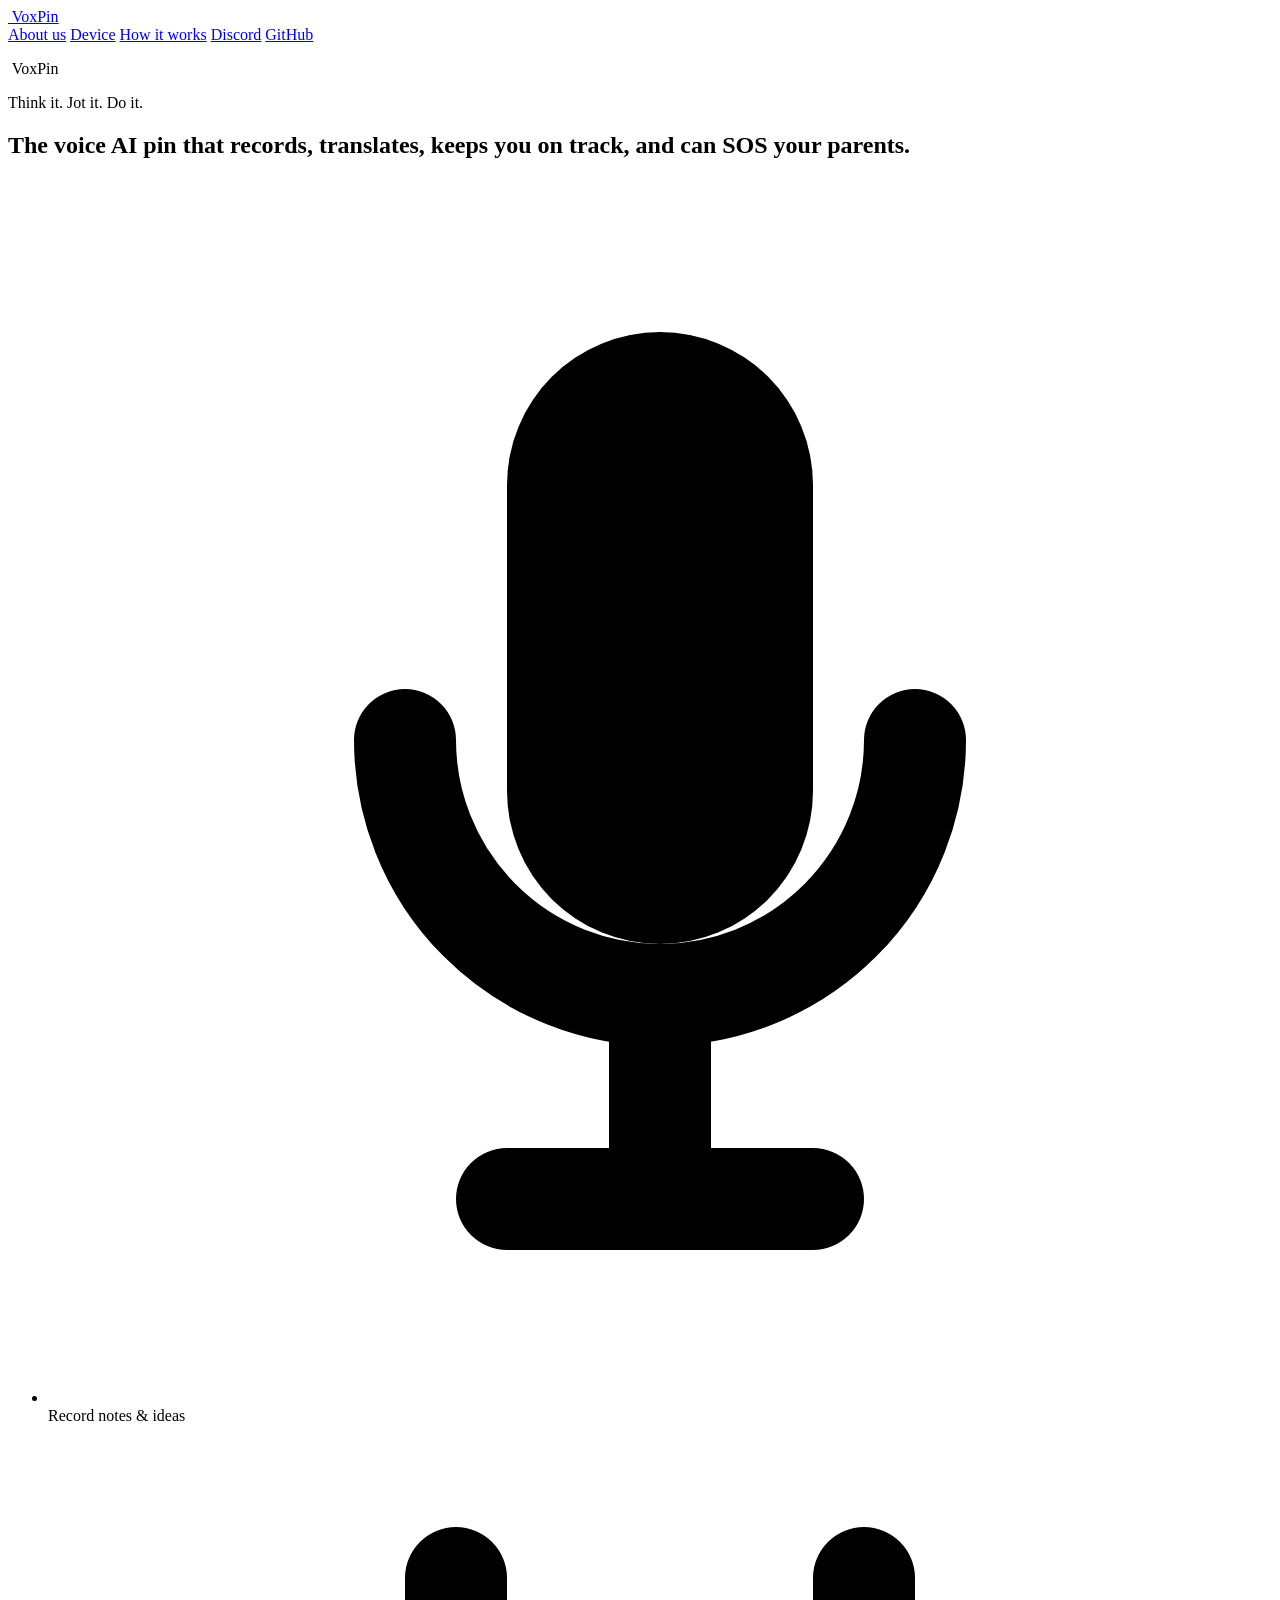
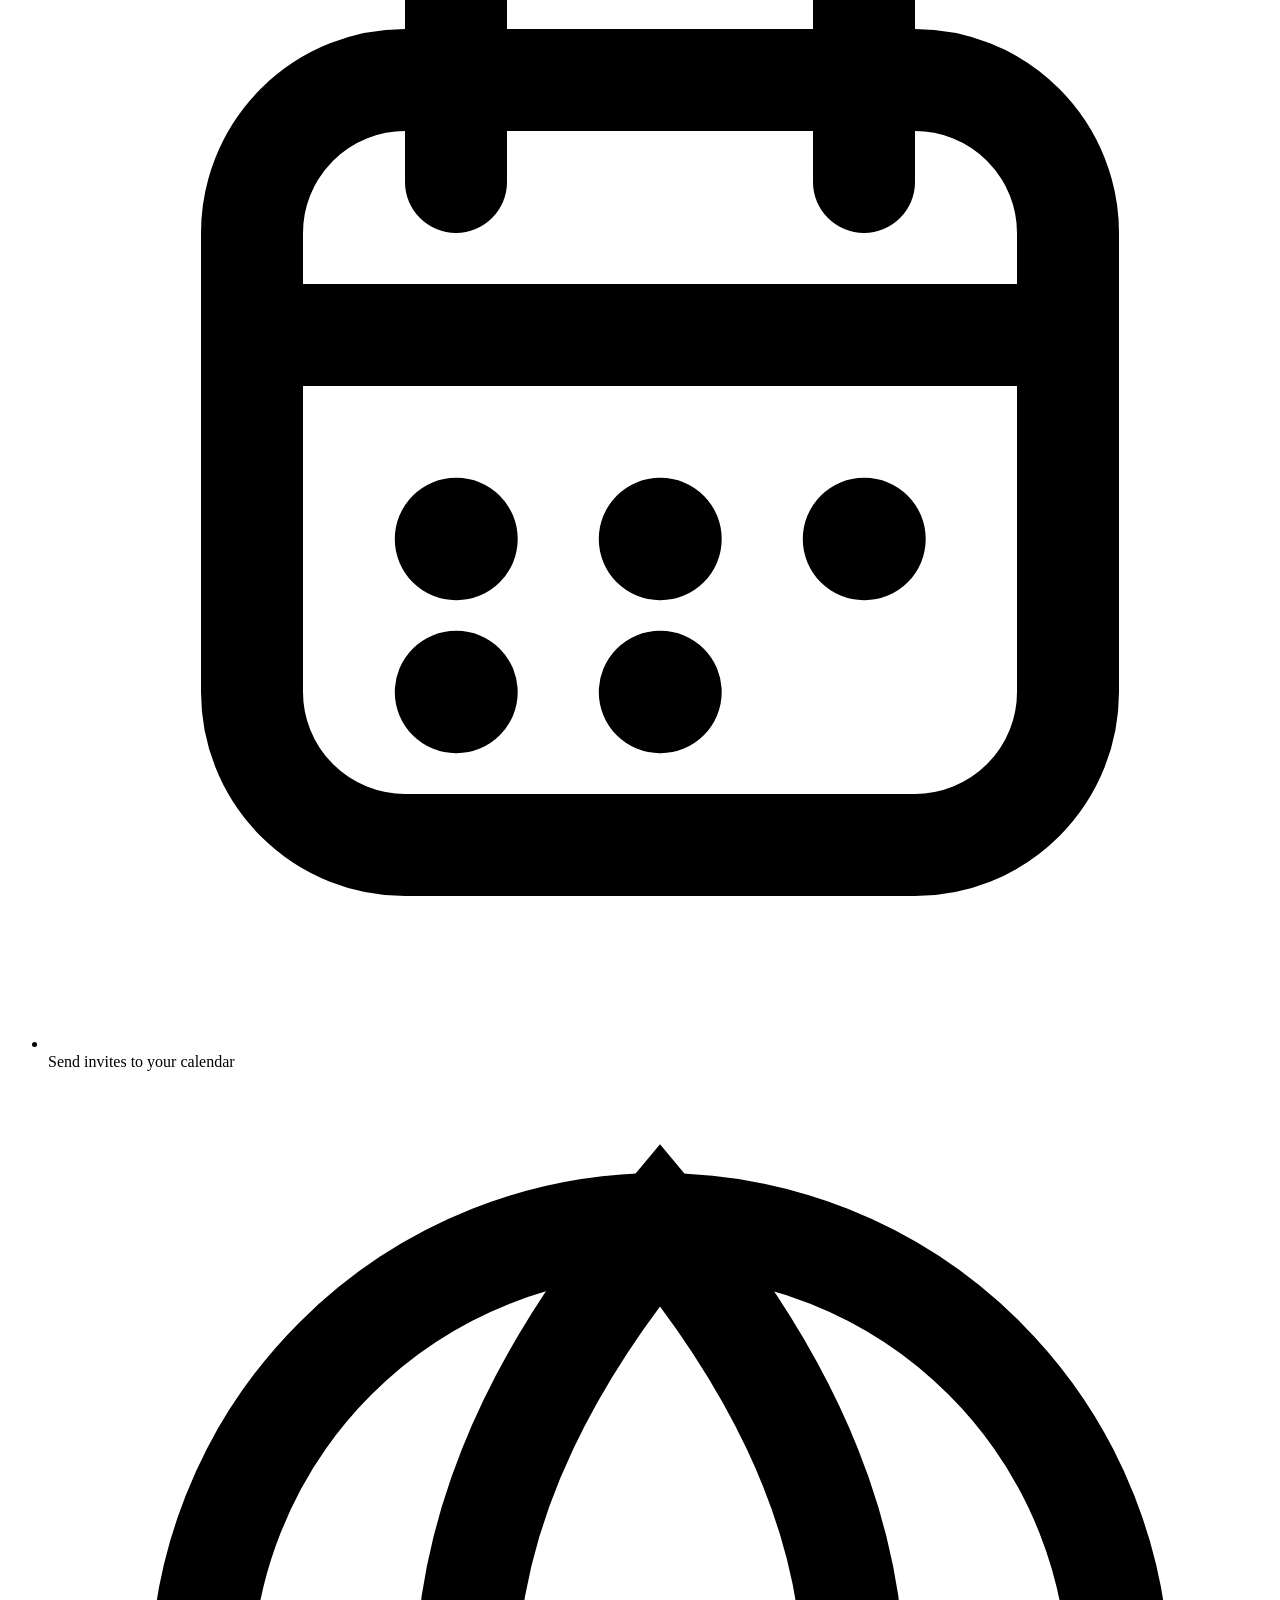
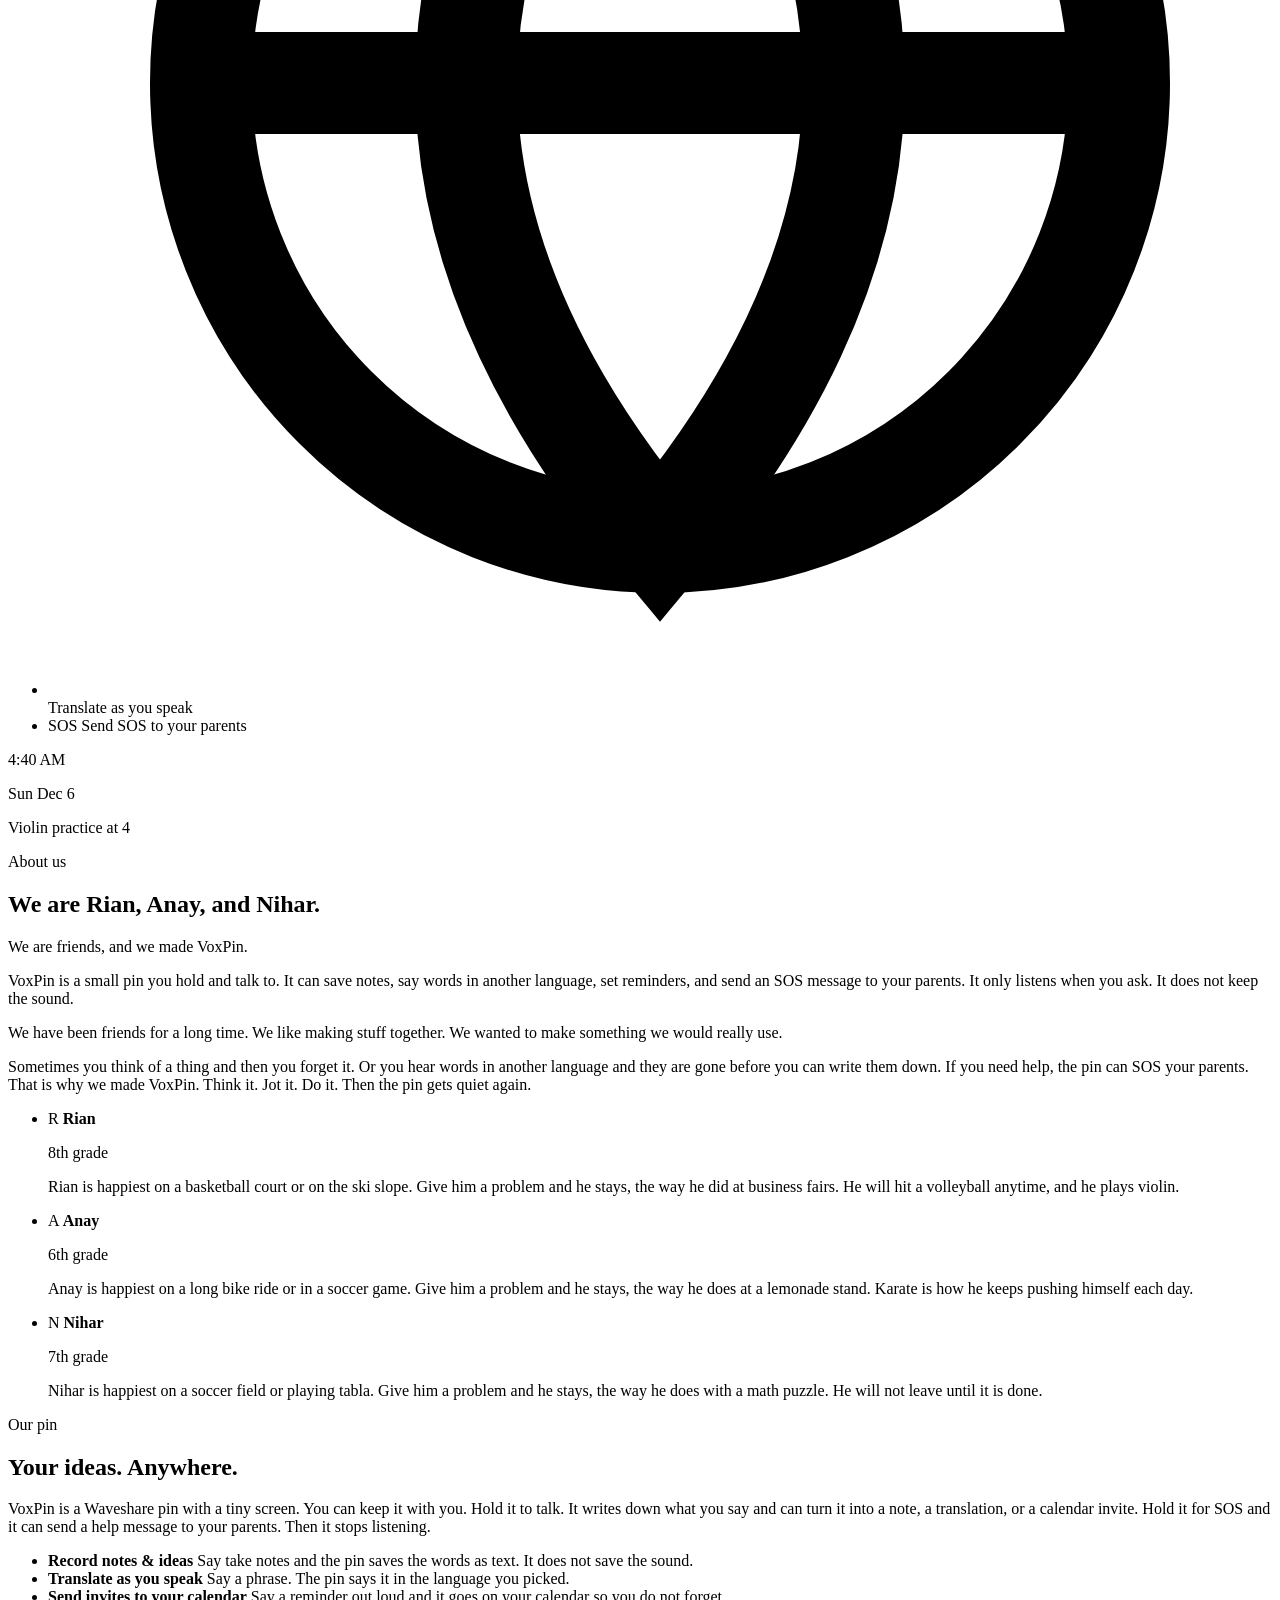
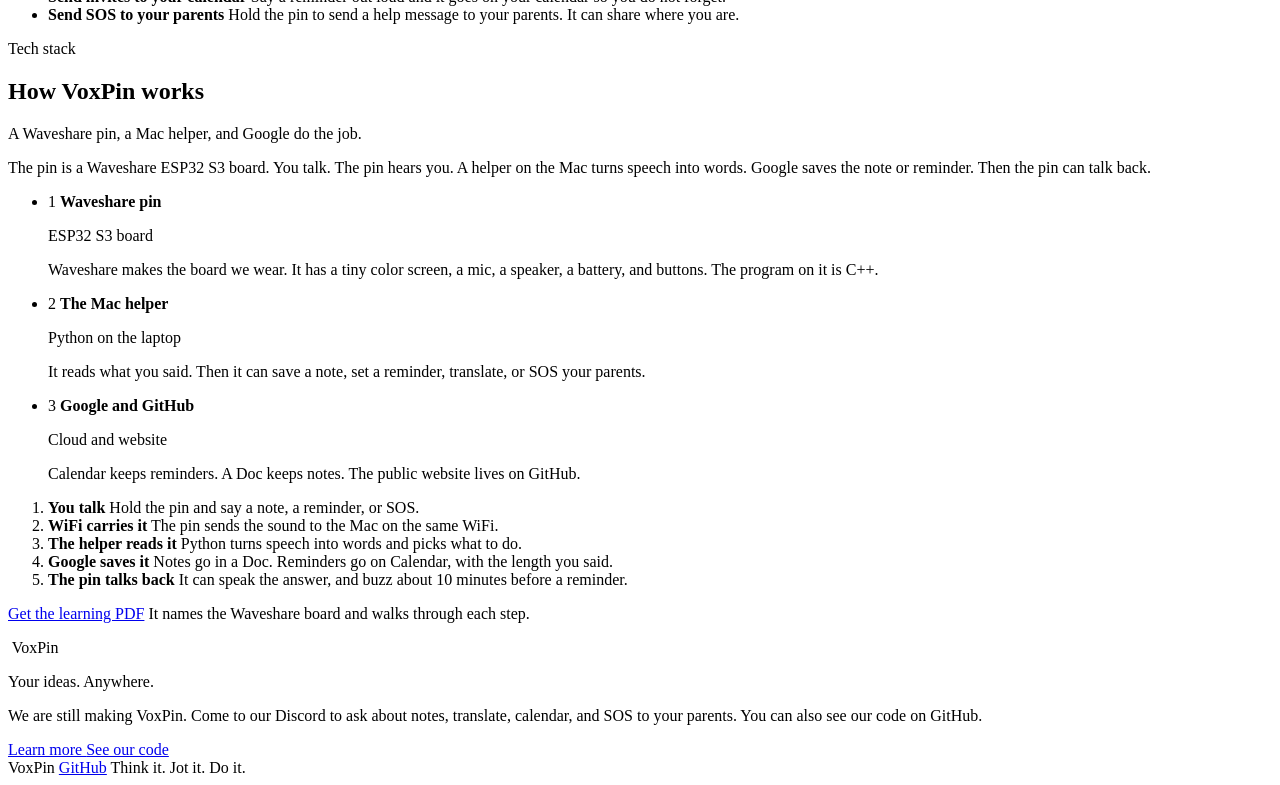
==== commit 31f11183: "Give each teammate the same problem-solving thread in their About us bio. Co-authored-by: Cursor <cu" ====
--- a/docs/index.html
+++ b/docs/index.html
@@ -134,9 +134,9 @@
             <strong>Rian</strong>
             <p class="team-role">8th grade</p>
             <p>
-              Rian is happiest on a basketball court or on the ski slope. He
-              will hit a volleyball anytime, and he plays violin. He has done
-              business fairs before.
+              Rian is happiest on a basketball court or on the ski slope. Give
+              him a problem and he stays, the way he did at business fairs. He
+              will hit a volleyball anytime, and he plays violin.
             </p>
           </li>
           <li class="team-card">
@@ -144,9 +144,9 @@
             <strong>Anay</strong>
             <p class="team-role">6th grade</p>
             <p>
-              Anay is happiest on a long bike ride or in a soccer game. Karate
-              is how he keeps pushing himself. He is the neighborhood lemonade
-              stand person.
+              Anay is happiest on a long bike ride or in a soccer game. Give
+              him a problem and he stays, the way he does at a lemonade stand.
+              Karate is how he keeps pushing himself each day.
             </p>
           </li>
           <li class="team-card">
@@ -154,9 +154,9 @@
             <strong>Nihar</strong>
             <p class="team-role">7th grade</p>
             <p>
-              Nihar is happiest in a soccer game or playing tabla. Give him a
-              problem and he stays until it is done. A math puzzle can keep him
-              there.
+              Nihar is happiest on a soccer field or playing tabla. Give him a
+              problem and he stays, the way he does with a math puzzle. He will
+              not leave until it is done.
             </p>
           </li>
         </ul>
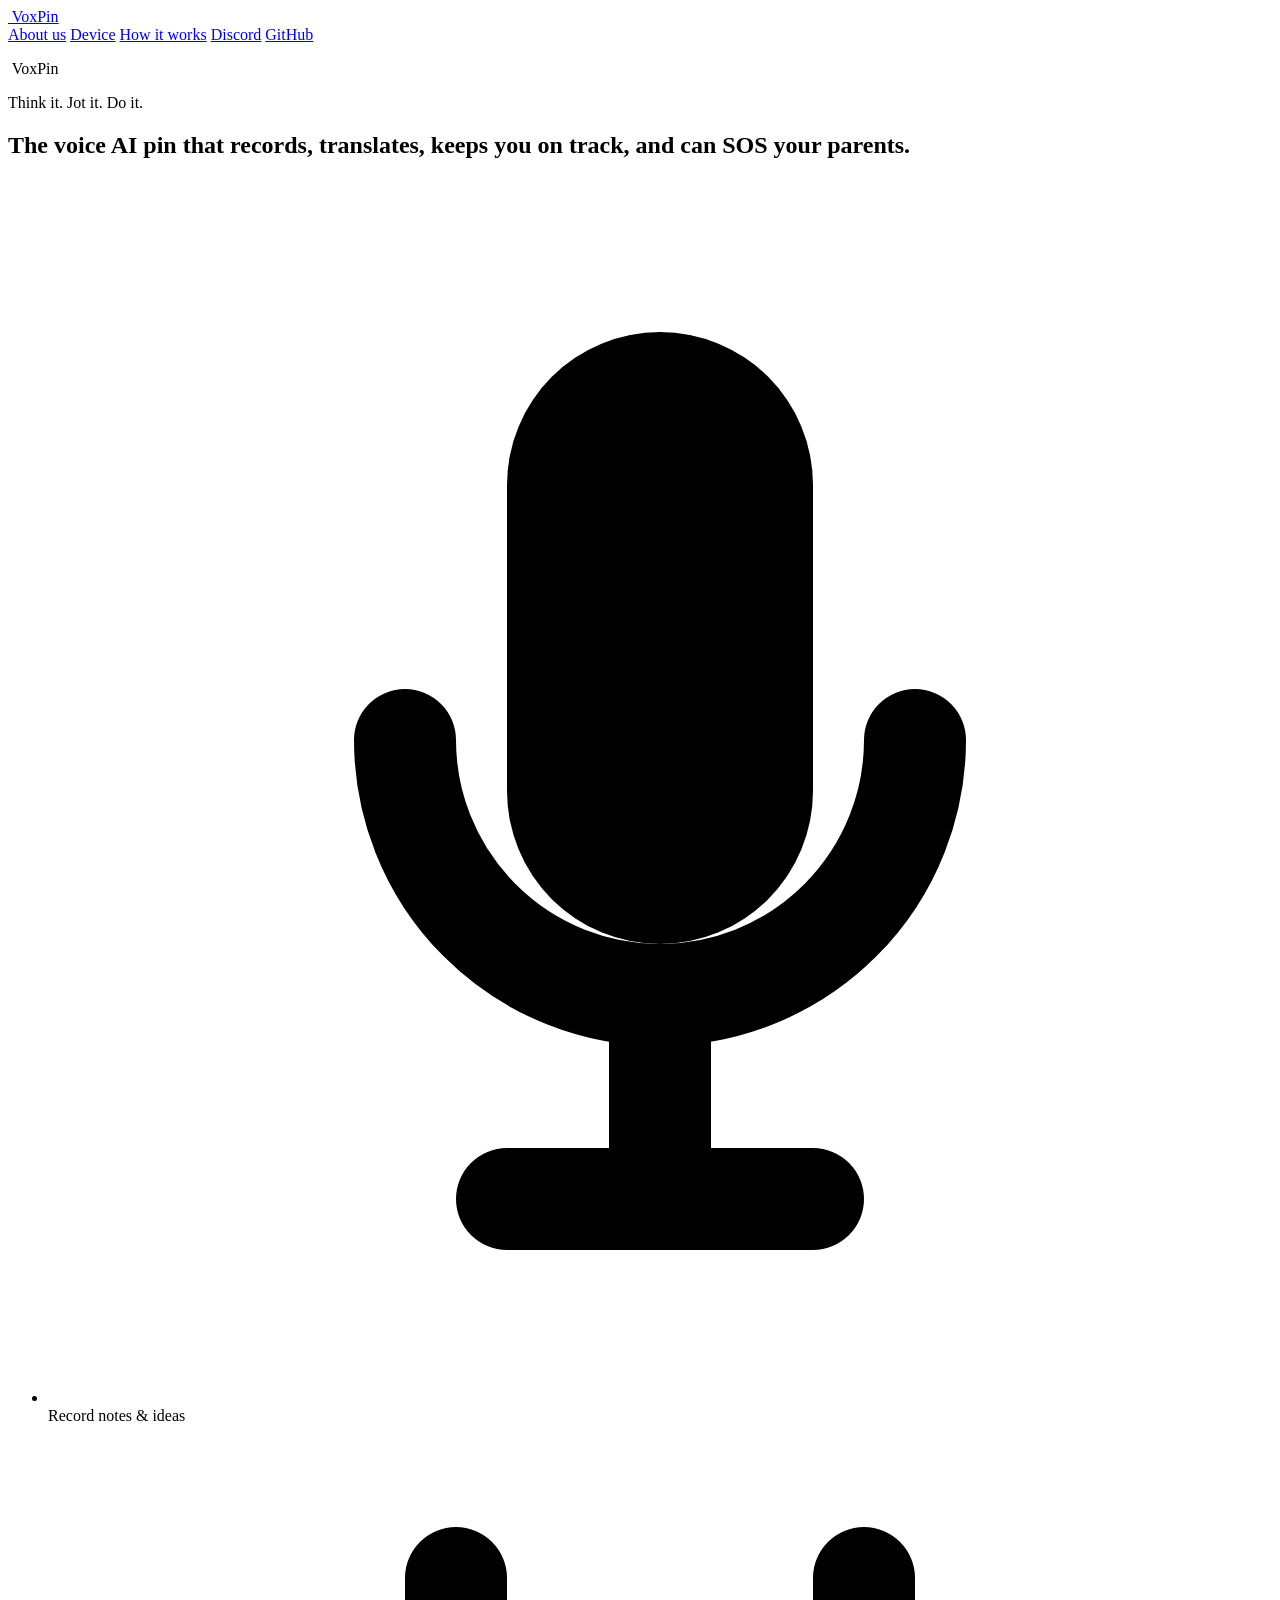
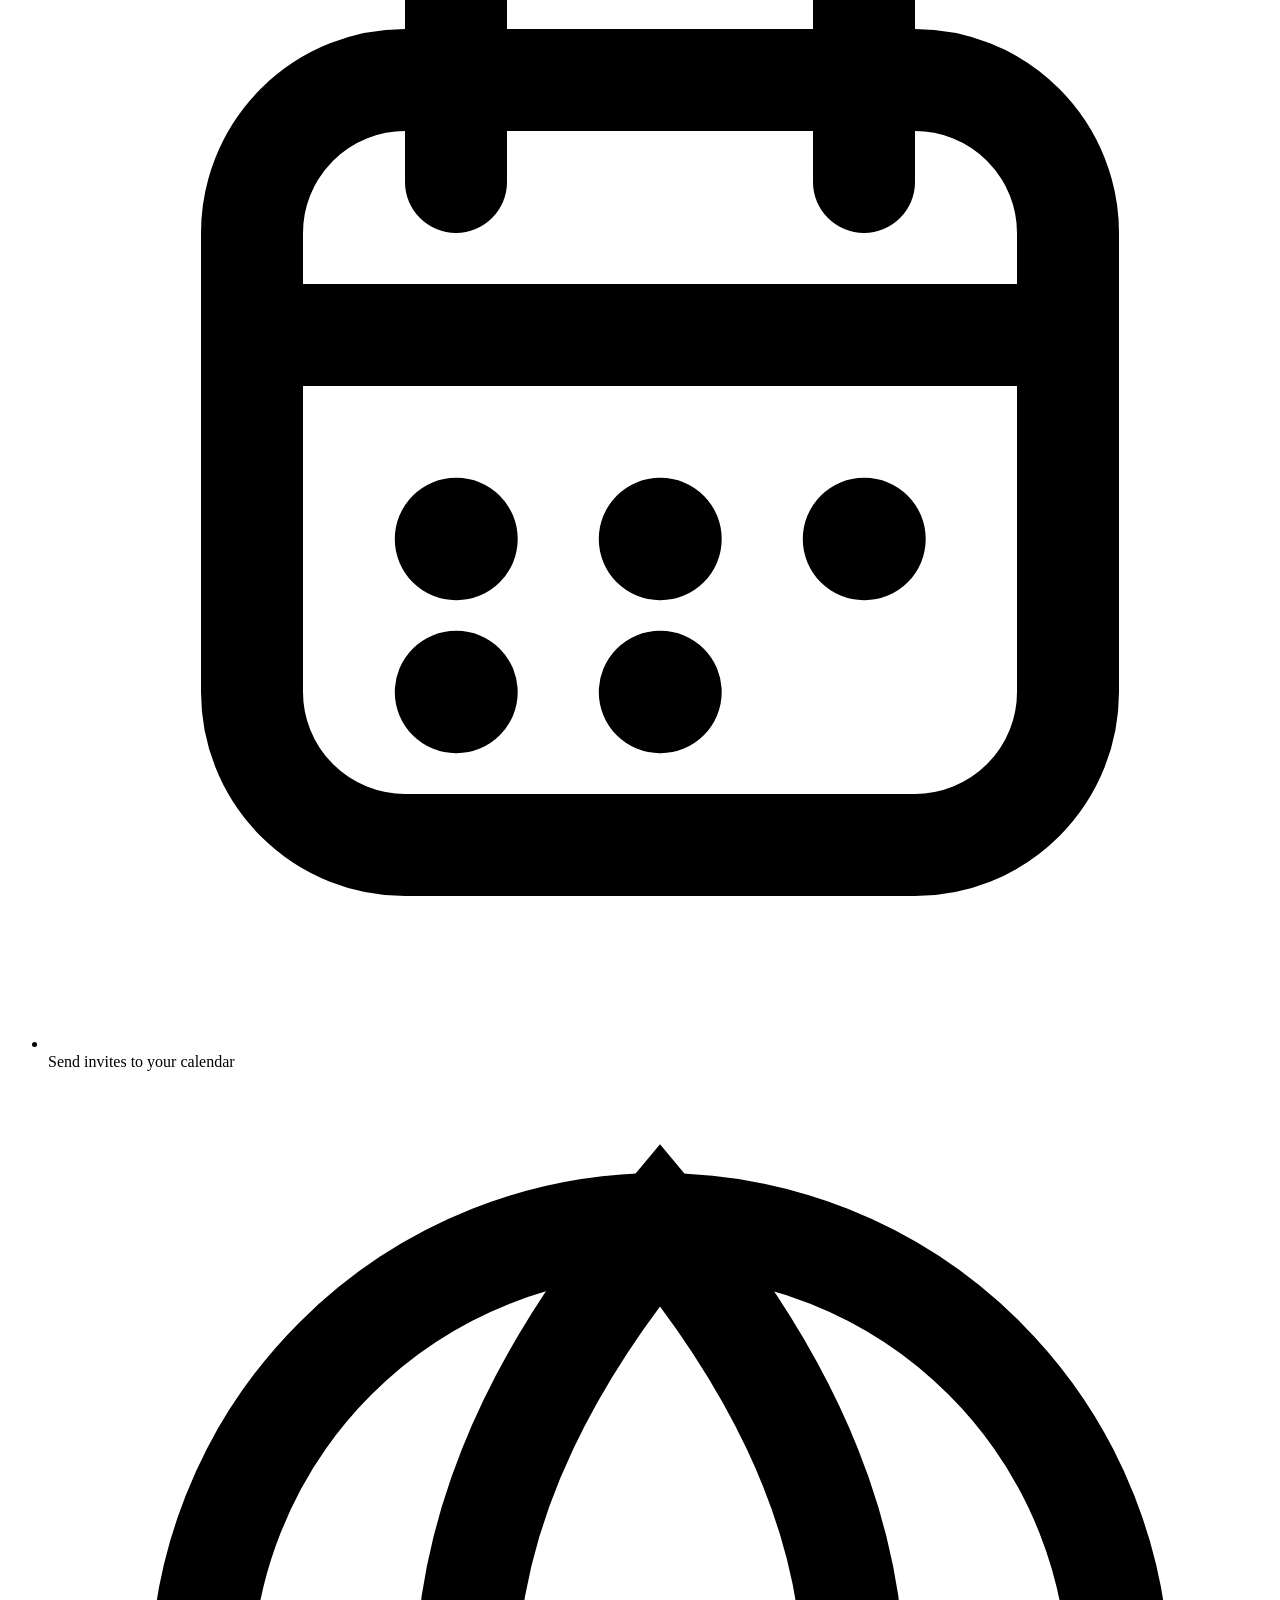
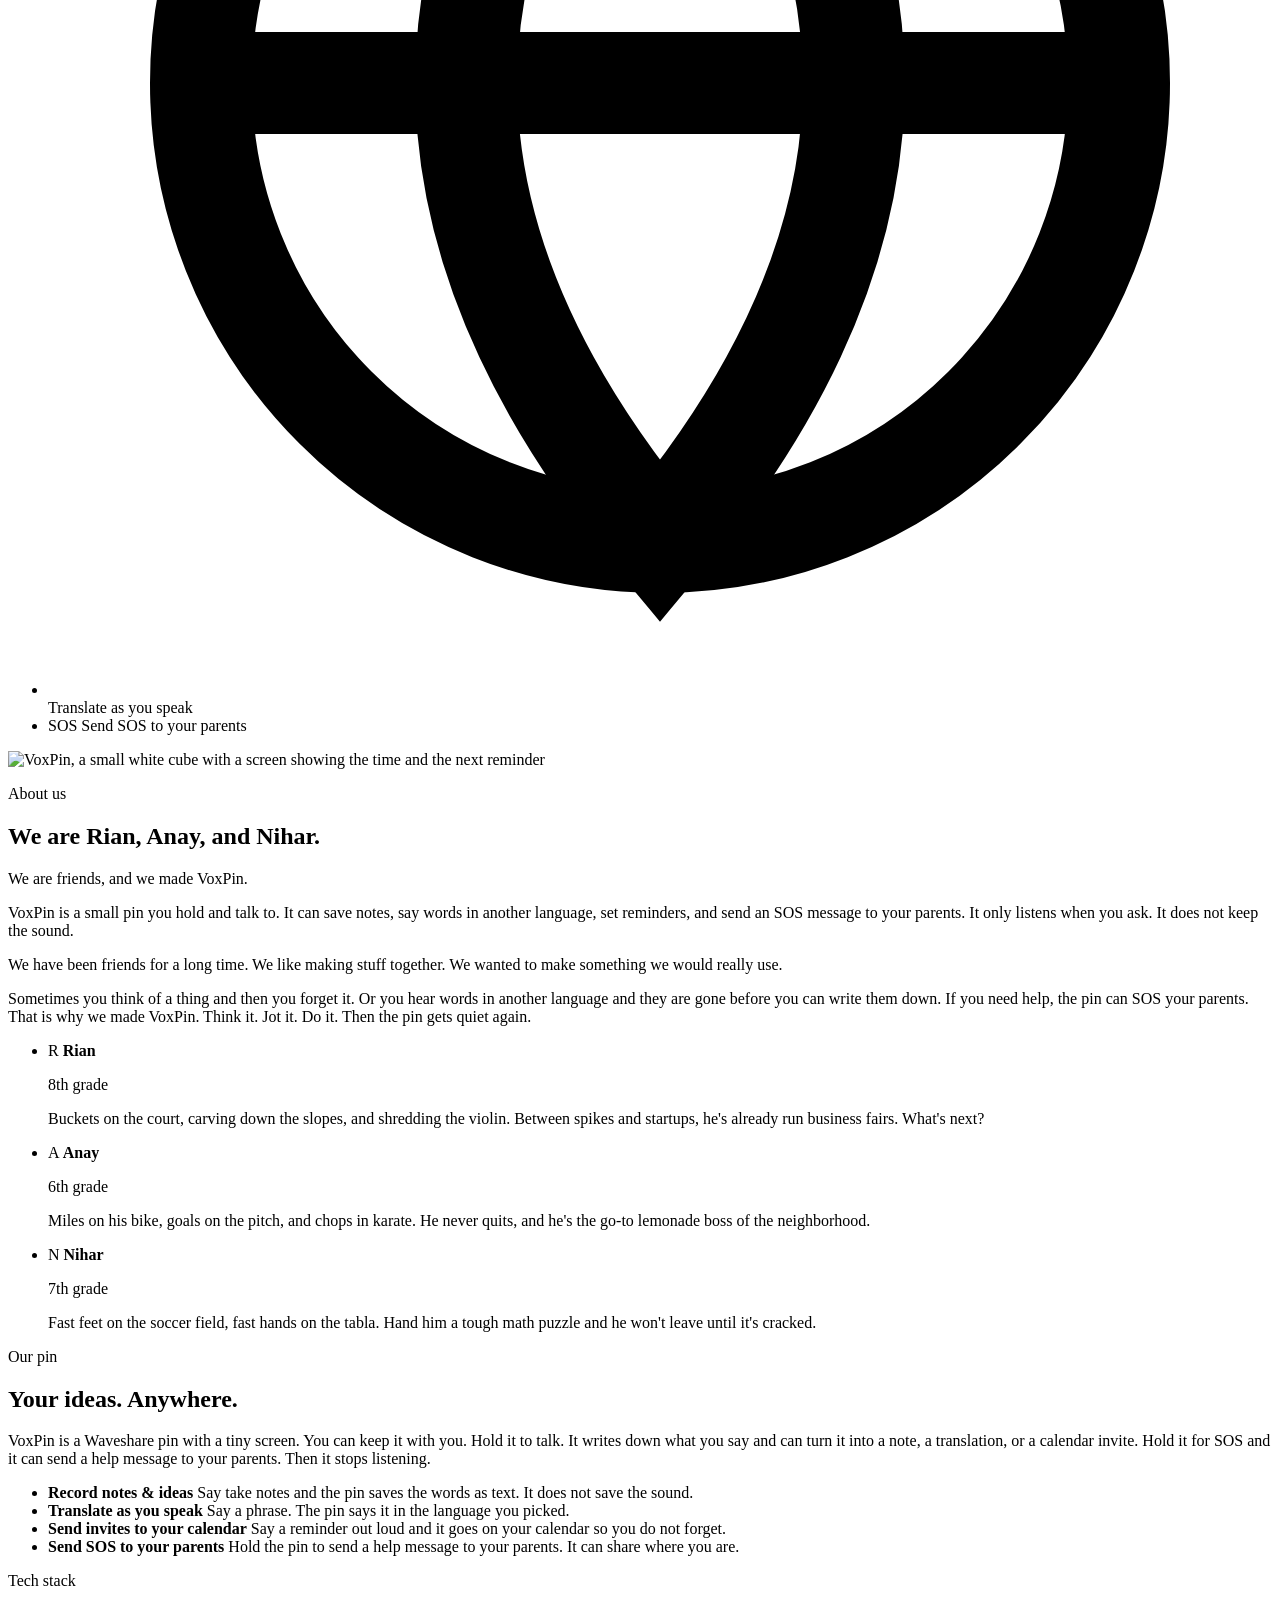
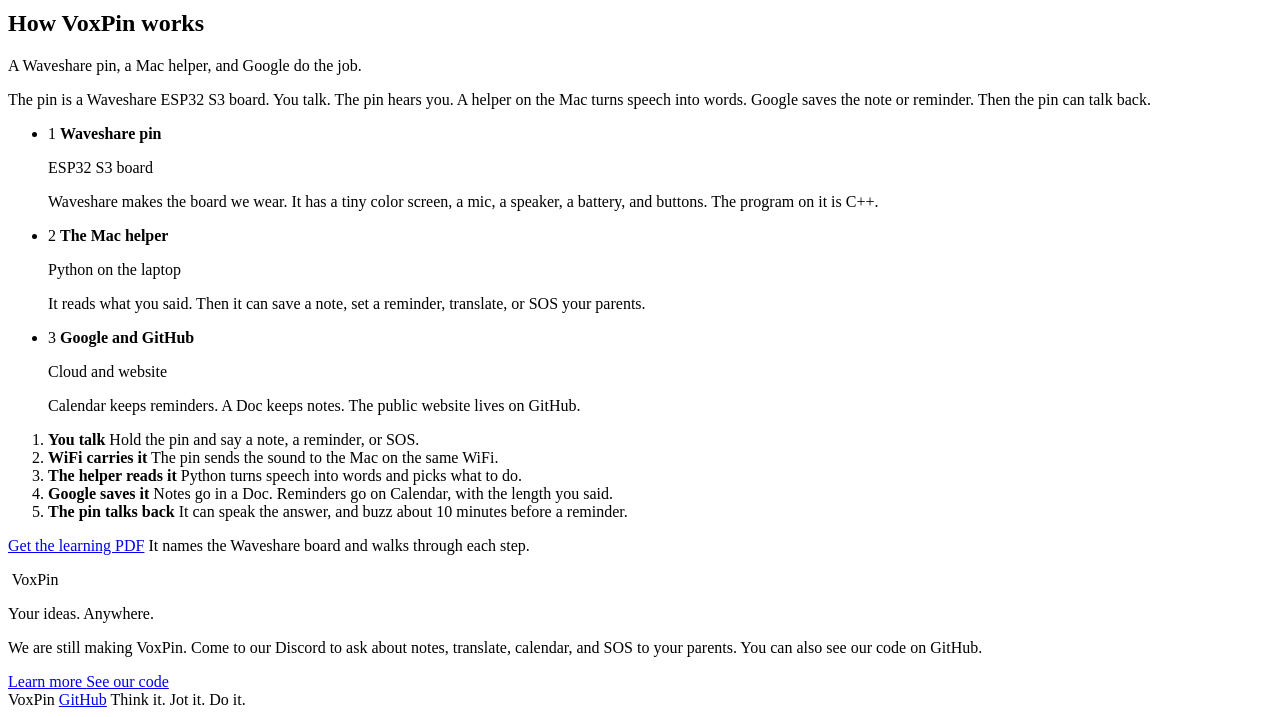
==== commit 48c8908e: "Show the real VoxPin on the homepage and refresh the team bios. Co-authored-by: Cursor <cursoragent@" ====
--- a/docs/index.html
+++ b/docs/index.html
@@ -90,18 +90,14 @@
             </li>
           </ul>
         </div>
-        <div class="device-shot" aria-hidden="true">
-          <div class="cube">
-            <div class="cube-mics"><span></span><span></span></div>
-            <div class="cube-bezel">
-              <div class="lcd">
-                <div class="lcd-bat"><i id="lcdBat"></i></div>
-                <p class="lcd-time" id="lcdTime">3:31</p>
-                <p class="lcd-date" id="lcdDate">Sat Sep 13</p>
-                <p class="lcd-note">Violin practice at 4</p>
-              </div>
-            </div>
-          </div>
+        <div class="device-shot">
+          <img
+            class="product-photo"
+            src="img/voxpin.png"
+            alt="VoxPin, a small white cube with a screen showing the time and the next reminder"
+            width="707"
+            height="817"
+          />
         </div>
       </section>
 
@@ -134,9 +130,9 @@
             <strong>Rian</strong>
             <p class="team-role">8th grade</p>
             <p>
-              Rian is happiest on a basketball court or on the ski slope. Give
-              him a problem and he stays, the way he did at business fairs. He
-              will hit a volleyball anytime, and he plays violin.
+              Buckets on the court, carving down the slopes, and shredding the
+              violin. Between spikes and startups, he's already run business
+              fairs. What's next?
             </p>
           </li>
           <li class="team-card">
@@ -144,9 +140,8 @@
             <strong>Anay</strong>
             <p class="team-role">6th grade</p>
             <p>
-              Anay is happiest on a long bike ride or in a soccer game. Give
-              him a problem and he stays, the way he does at a lemonade stand.
-              Karate is how he keeps pushing himself each day.
+              Miles on his bike, goals on the pitch, and chops in karate. He
+              never quits, and he's the go-to lemonade boss of the neighborhood.
             </p>
           </li>
           <li class="team-card">
@@ -154,9 +149,8 @@
             <strong>Nihar</strong>
             <p class="team-role">7th grade</p>
             <p>
-              Nihar is happiest on a soccer field or playing tabla. Give him a
-              problem and he stays, the way he does with a math puzzle. He will
-              not leave until it is done.
+              Fast feet on the soccer field, fast hands on the tabla. Hand him
+              a tough math puzzle and he won't leave until it's cracked.
             </p>
           </li>
         </ul>
@@ -306,24 +300,5 @@
       <span>Think it. Jot it. Do it.</span>
     </footer>
 
-    <script>
-      (() => {
-        const timeEl = document.getElementById("lcdTime");
-        const dateEl = document.getElementById("lcdDate");
-        if (!timeEl || !dateEl) return;
-        function tick() {
-          const now = new Date();
-          timeEl.textContent = now.toLocaleTimeString(undefined, {
-            hour: "numeric",
-            minute: "2-digit",
-          });
-          const weekday = now.toLocaleDateString(undefined, { weekday: "short" });
-          const month = now.toLocaleDateString(undefined, { month: "short" });
-          dateEl.textContent = `${weekday} ${month} ${now.getDate()}`;
-        }
-        tick();
-        setInterval(tick, 1000);
-      })();
-    </script>
   </body>
 </html>
--- a/docs/css/styles.css
+++ b/docs/css/styles.css
@@ -1429,7 +1429,7 @@
 body.landing .card-hero {
   min-height: auto;
   padding-top: clamp(1.5rem, 5vh, 3rem);
-  grid-template-columns: minmax(0, 1.2fr) minmax(220px, 0.8fr);
+  grid-template-columns: minmax(0, 1.1fr) minmax(240px, 0.95fr);
   align-items: center;
   column-gap: clamp(1.25rem, 4vw, 3.5rem);
 }
@@ -1535,87 +1535,17 @@
 body.landing .device-shot {
   display: grid;
   place-items: center;
+  width: 100%;
   min-height: 0;
   justify-self: center;
   animation: none;
 }
 
-body.landing .cube {
-  width: min(260px, 70vw);
-  aspect-ratio: 1;
-  padding: 1.1rem 1.1rem 1.2rem;
-  border-radius: 28px;
-  background: linear-gradient(160deg, #fbfbfd, #d9dbe3 70%, #c9ccd6);
-  box-shadow:
-    18px 28px 50px rgba(90, 69, 232, 0.22),
-    inset 0 1px 0 rgba(255, 255, 255, 0.9);
-}
-
-body.landing .cube-mics {
-  display: flex;
-  justify-content: center;
-  gap: 1.4rem;
-  margin-bottom: 0.55rem;
-}
-
-body.landing .cube-mics span {
-  width: 0.55rem;
-  height: 0.55rem;
-  border-radius: 50%;
-  background: #9aa1b2;
-  box-shadow: inset 0 1px 2px rgba(0, 0, 0, 0.35);
-}
-
-body.landing .cube-bezel {
-  height: calc(100% - 1.1rem);
-  padding: 0.7rem;
-  border-radius: 18px;
-  background: #2a2e38;
-}
-
-body.landing .lcd {
-  height: 100%;
-  border-radius: 10px;
-  padding: 0.7rem 0.65rem;
-  background: #07140f;
-  color: #d7ffe8;
-  font-family: ui-monospace, "Cascadia Mono", monospace;
-  box-shadow: inset 0 0 0 1px rgba(80, 255, 180, 0.12);
-}
-
-body.landing .lcd-bat {
-  height: 0.35rem;
-  border-radius: 99px;
-  background: rgba(80, 255, 180, 0.15);
-  overflow: hidden;
-}
-
-body.landing .lcd-bat i {
+body.landing .product-photo {
+  width: min(420px, 100%);
+  height: auto;
   display: block;
-  width: 35%;
-  height: 100%;
-  background: #39d353;
-}
-
-body.landing .lcd-time {
-  margin: 0.85rem 0 0;
-  font-size: 1.85rem;
-  font-weight: 700;
-  letter-spacing: -0.04em;
-}
-
-body.landing .lcd-date,
-body.landing .lcd-note {
-  margin: 0.2rem 0 0;
-  font-size: 0.78rem;
-  color: #9fe7c4;
-}
-
-body.landing .lcd-note {
-  margin-top: 0.7rem;
-  color: #7fdbff;
-  font-size: 0.7rem;
-  line-height: 1.3;
+  filter: drop-shadow(18px 28px 40px rgba(90, 69, 232, 0.2));
 }
 
 body.landing .eyebrow {
@@ -1818,6 +1748,8 @@
   }
 
   body.landing .device-shot {
-    justify-self: start;
-  }
-}
+    justify-self: center;
+    width: min(280px, 72%);
+    margin: 0.35rem auto 1.25rem;
+  }
+}
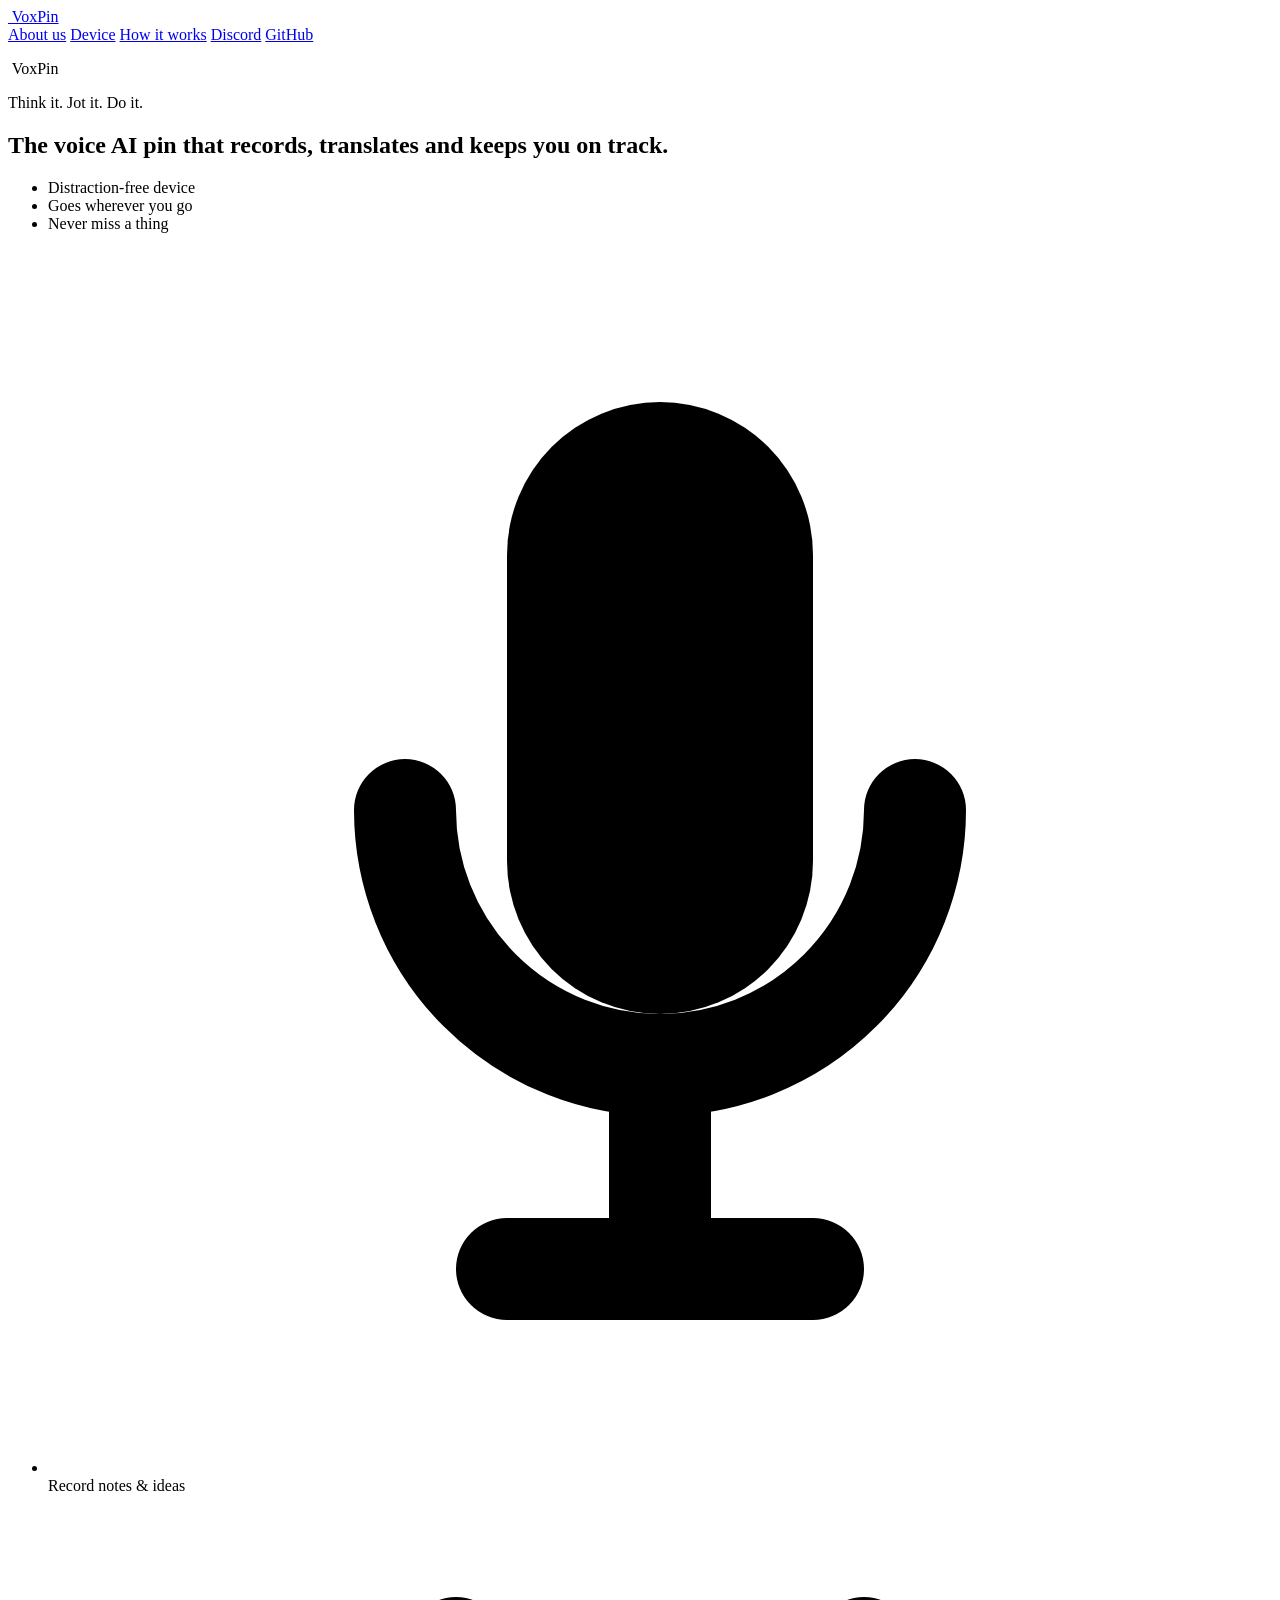
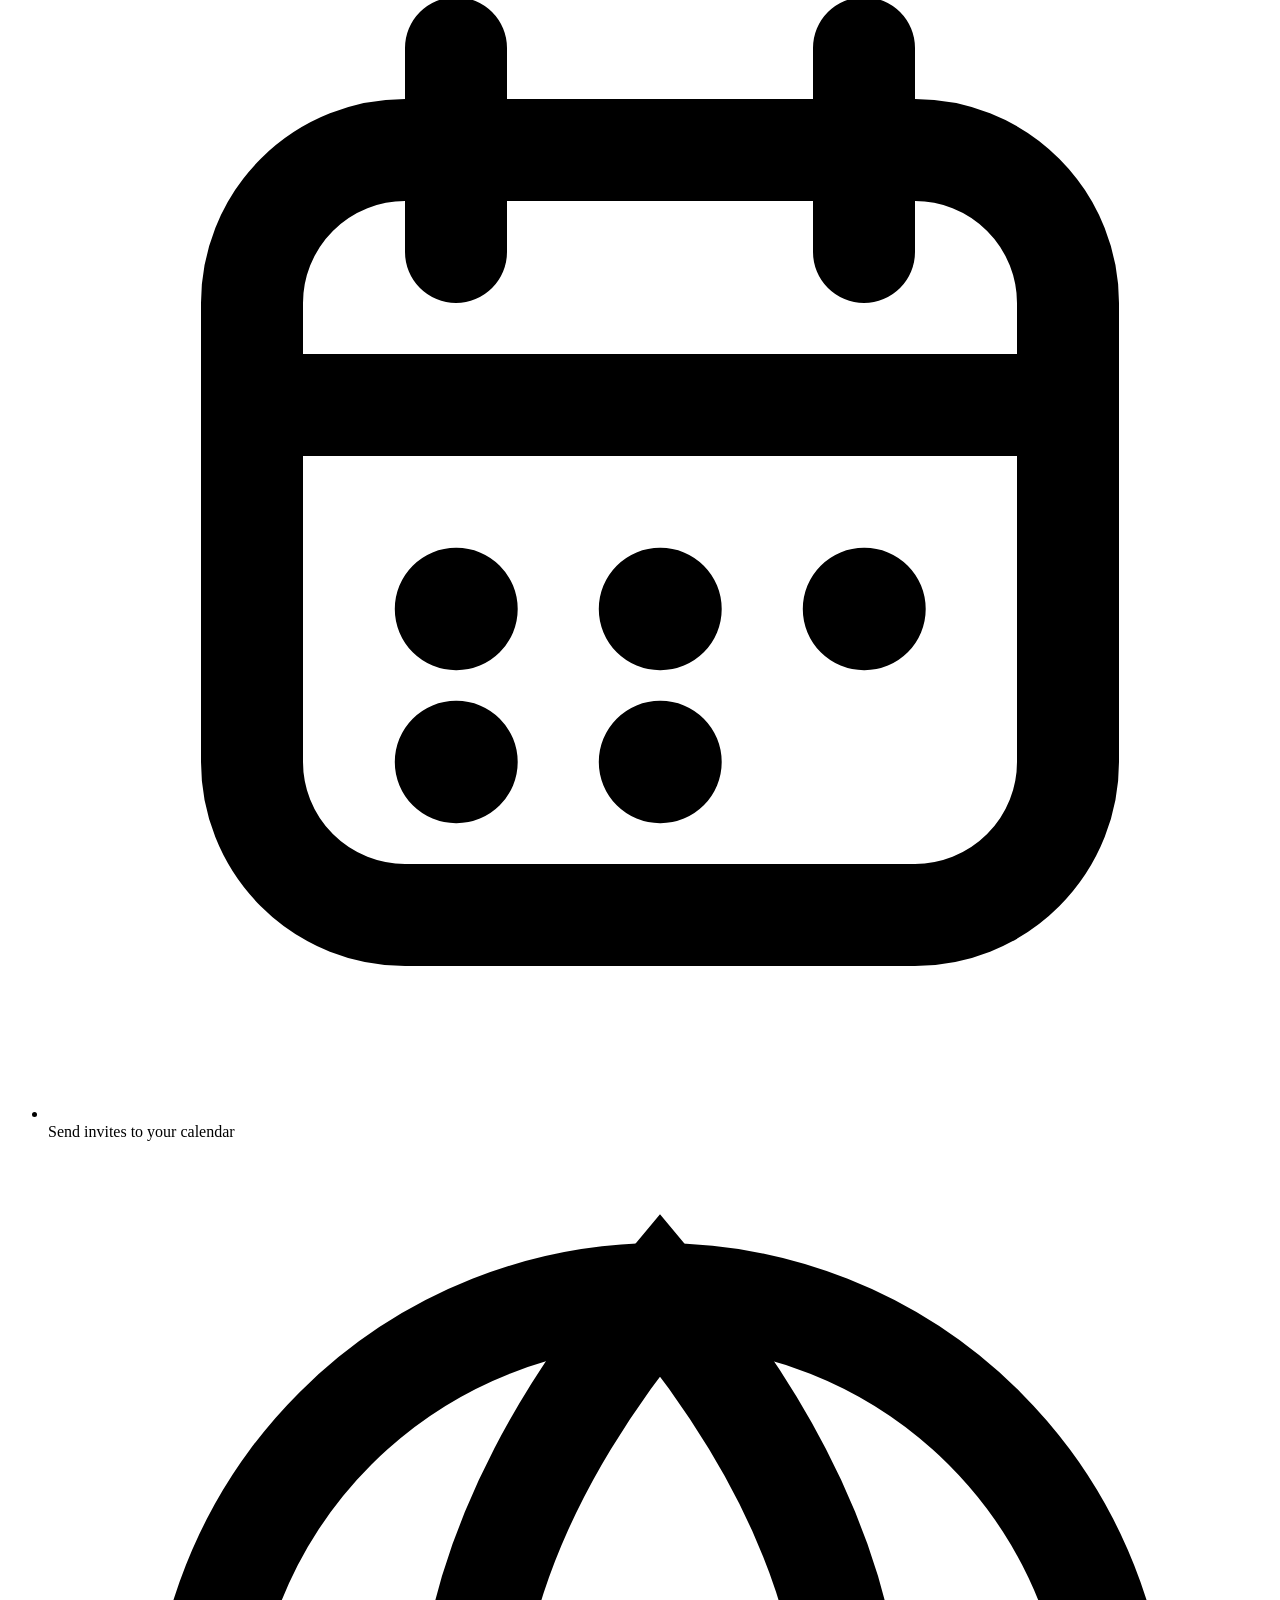
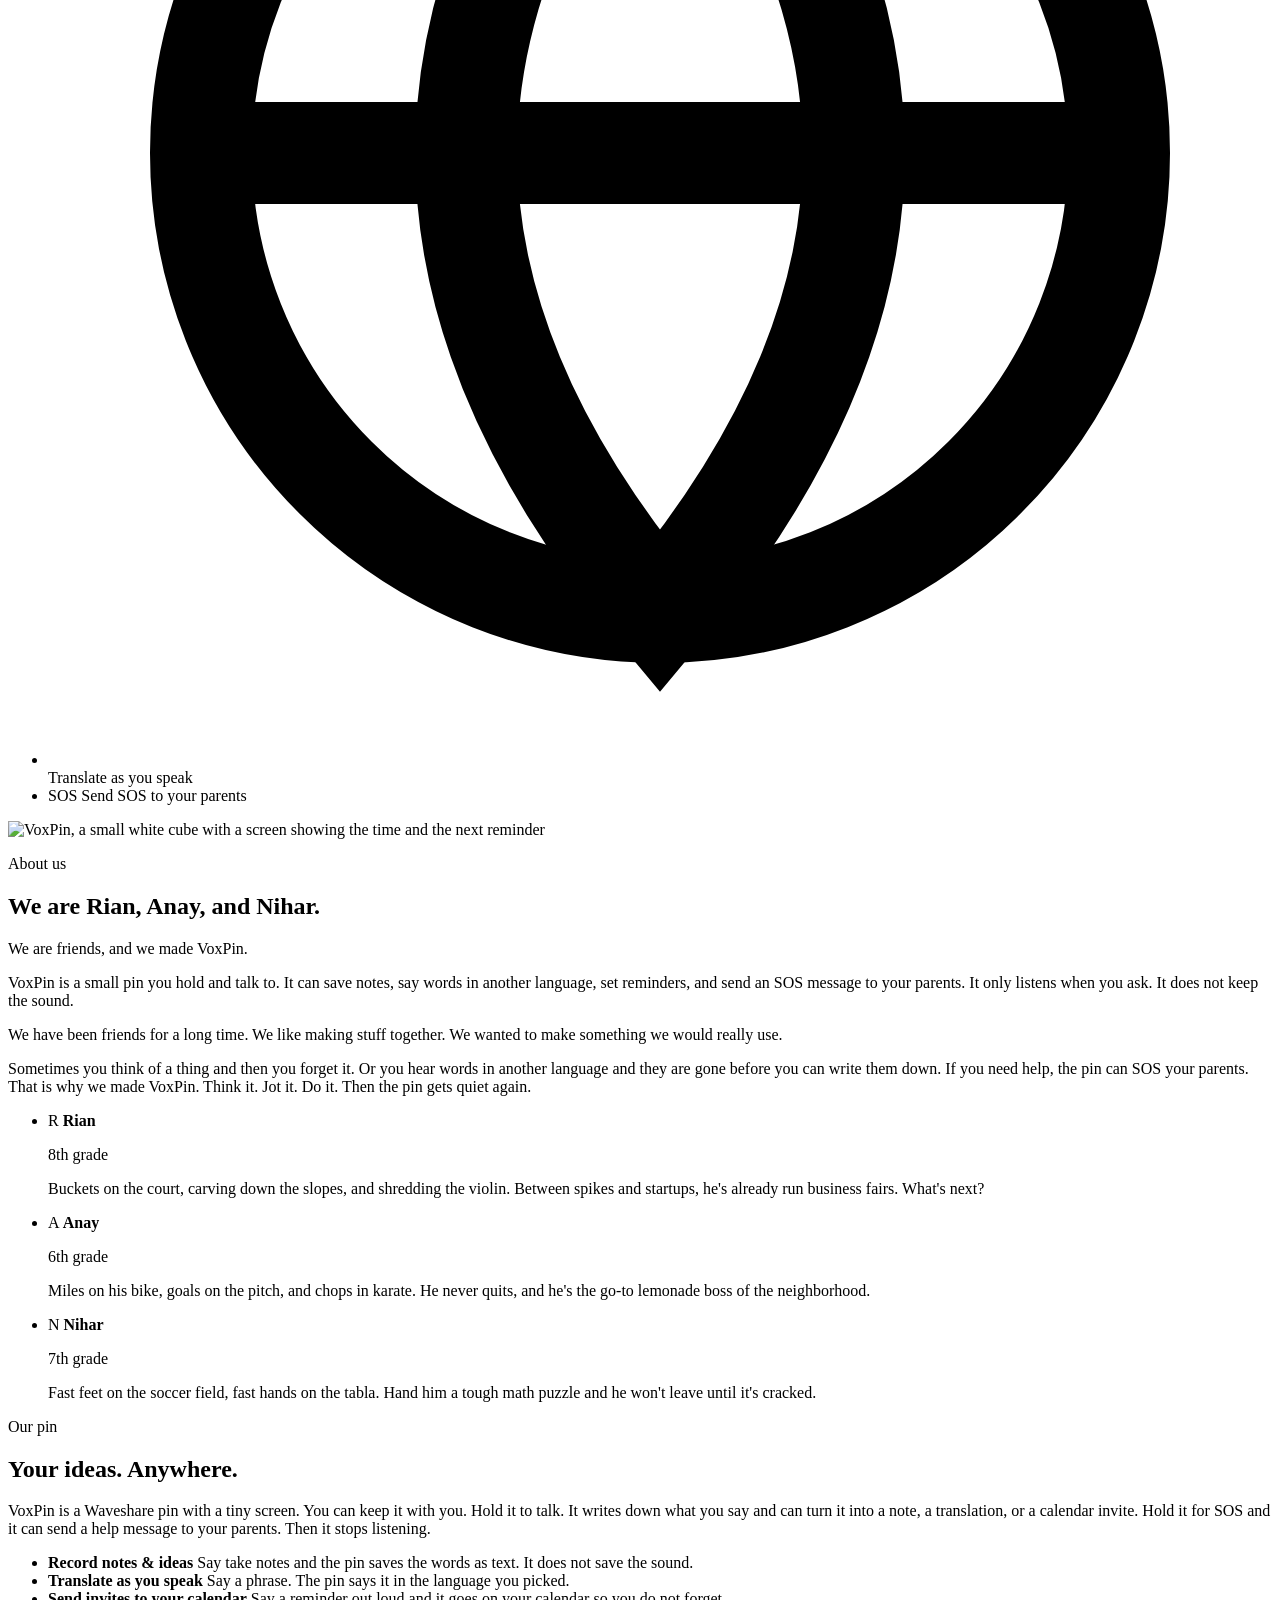
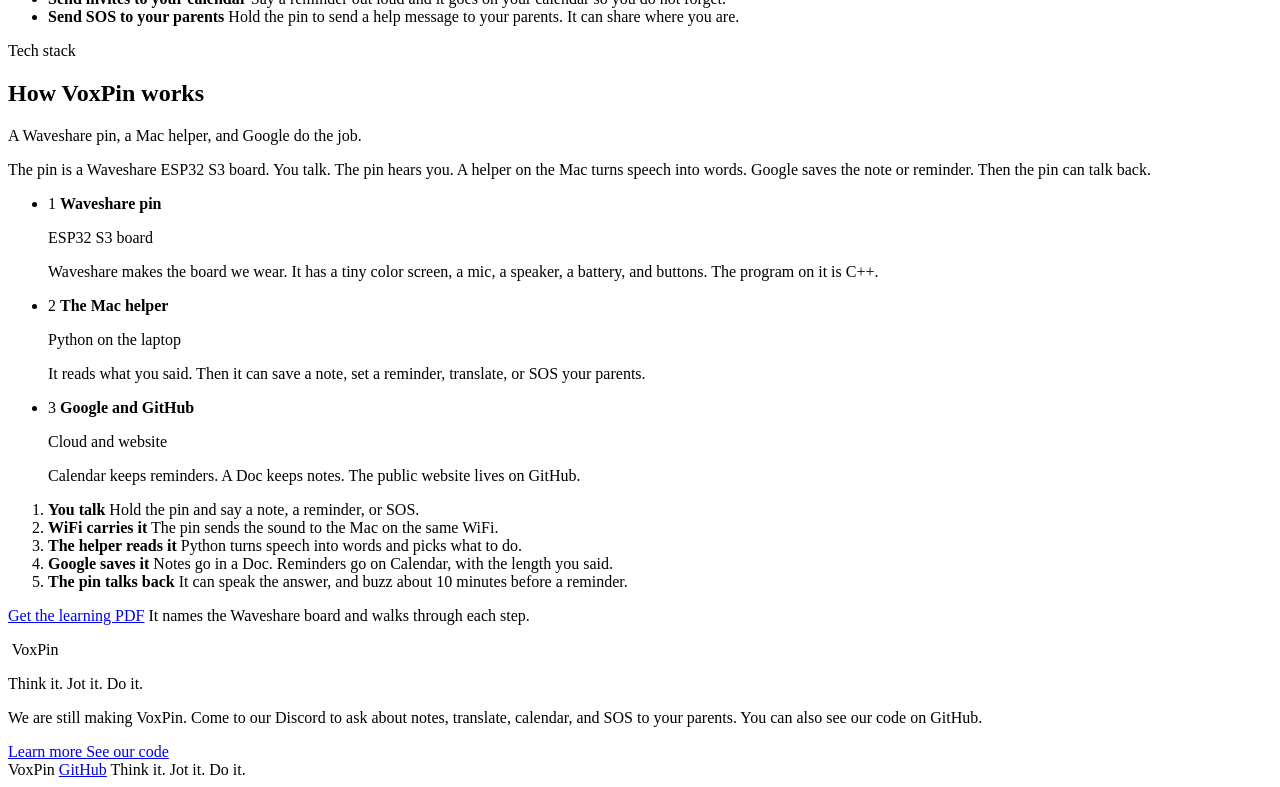
==== commit 4e21e552: "Match the poster vibe with Think it. Jot it. Do it. and the three callouts. Co-authored-by: Cursor <" ====
--- a/docs/index.html
+++ b/docs/index.html
@@ -46,7 +46,12 @@
             <span class="brand">VoxPin</span>
           </p>
           <p class="slogan">Think it. Jot it. Do it.</p>
-          <h1>The voice AI pin that records, translates, keeps you on track, and can SOS your parents.</h1>
+          <h1>The voice AI pin that records, translates and keeps you on track.</h1>
+          <ul class="poster-pills">
+            <li>Distraction-free device</li>
+            <li>Goes wherever you go</li>
+            <li>Never miss a thing</li>
+          </ul>
           <ul class="icon-features">
             <li>
               <span class="icon-bubble" aria-hidden="true">
@@ -265,7 +270,7 @@
               </span>
               <span class="brand">VoxPin</span>
             </p>
-            <p class="tagline">Your ideas. Anywhere.</p>
+            <p class="tagline">Think it. Jot it. Do it.</p>
             <p>
               We are still making VoxPin. Come to our Discord to ask about notes,
               translate, calendar, and SOS to your parents. You can also see
--- a/docs/css/styles.css
+++ b/docs/css/styles.css
@@ -1470,8 +1470,9 @@
   color: var(--purple);
   font-family: "Caveat", "Segoe Script", cursive;
   font-weight: 700;
-  font-size: clamp(1.8rem, 4vw, 2.5rem);
+  font-size: clamp(2.15rem, 5vw, 3.1rem);
   letter-spacing: 0.01em;
+  line-height: 1.1;
 }
 
 body.landing .hero-copy h1 {
@@ -1486,6 +1487,29 @@
   animation: none;
 }
 
+body.landing .poster-pills {
+  list-style: none;
+  display: grid;
+  justify-items: start;
+  gap: 0.5rem;
+  width: 100%;
+  margin: 1.25rem 0 0;
+  padding: 0;
+}
+
+body.landing .poster-pills li {
+  display: inline-flex;
+  align-items: center;
+  padding: 0.42rem 1.15rem 0.5rem;
+  border-radius: 999px;
+  background: #16141f;
+  color: #fff;
+  font-family: "Caveat", "Segoe Script", cursive;
+  font-weight: 700;
+  font-size: clamp(1.15rem, 2.2vw, 1.4rem);
+  line-height: 1.15;
+}
+
 body.landing .icon-features {
   list-style: none;
   display: grid;
@@ -1660,8 +1684,10 @@
 body.landing .tagline {
   margin: 0.85rem 0 0;
   color: #fff !important;
-  font-size: 1.2rem;
-  font-weight: 800;
+  font-family: "Caveat", "Segoe Script", cursive;
+  font-size: clamp(1.8rem, 3.5vw, 2.4rem);
+  font-weight: 700;
+  line-height: 1.1;
 }
 
 body.landing .btn.primary {
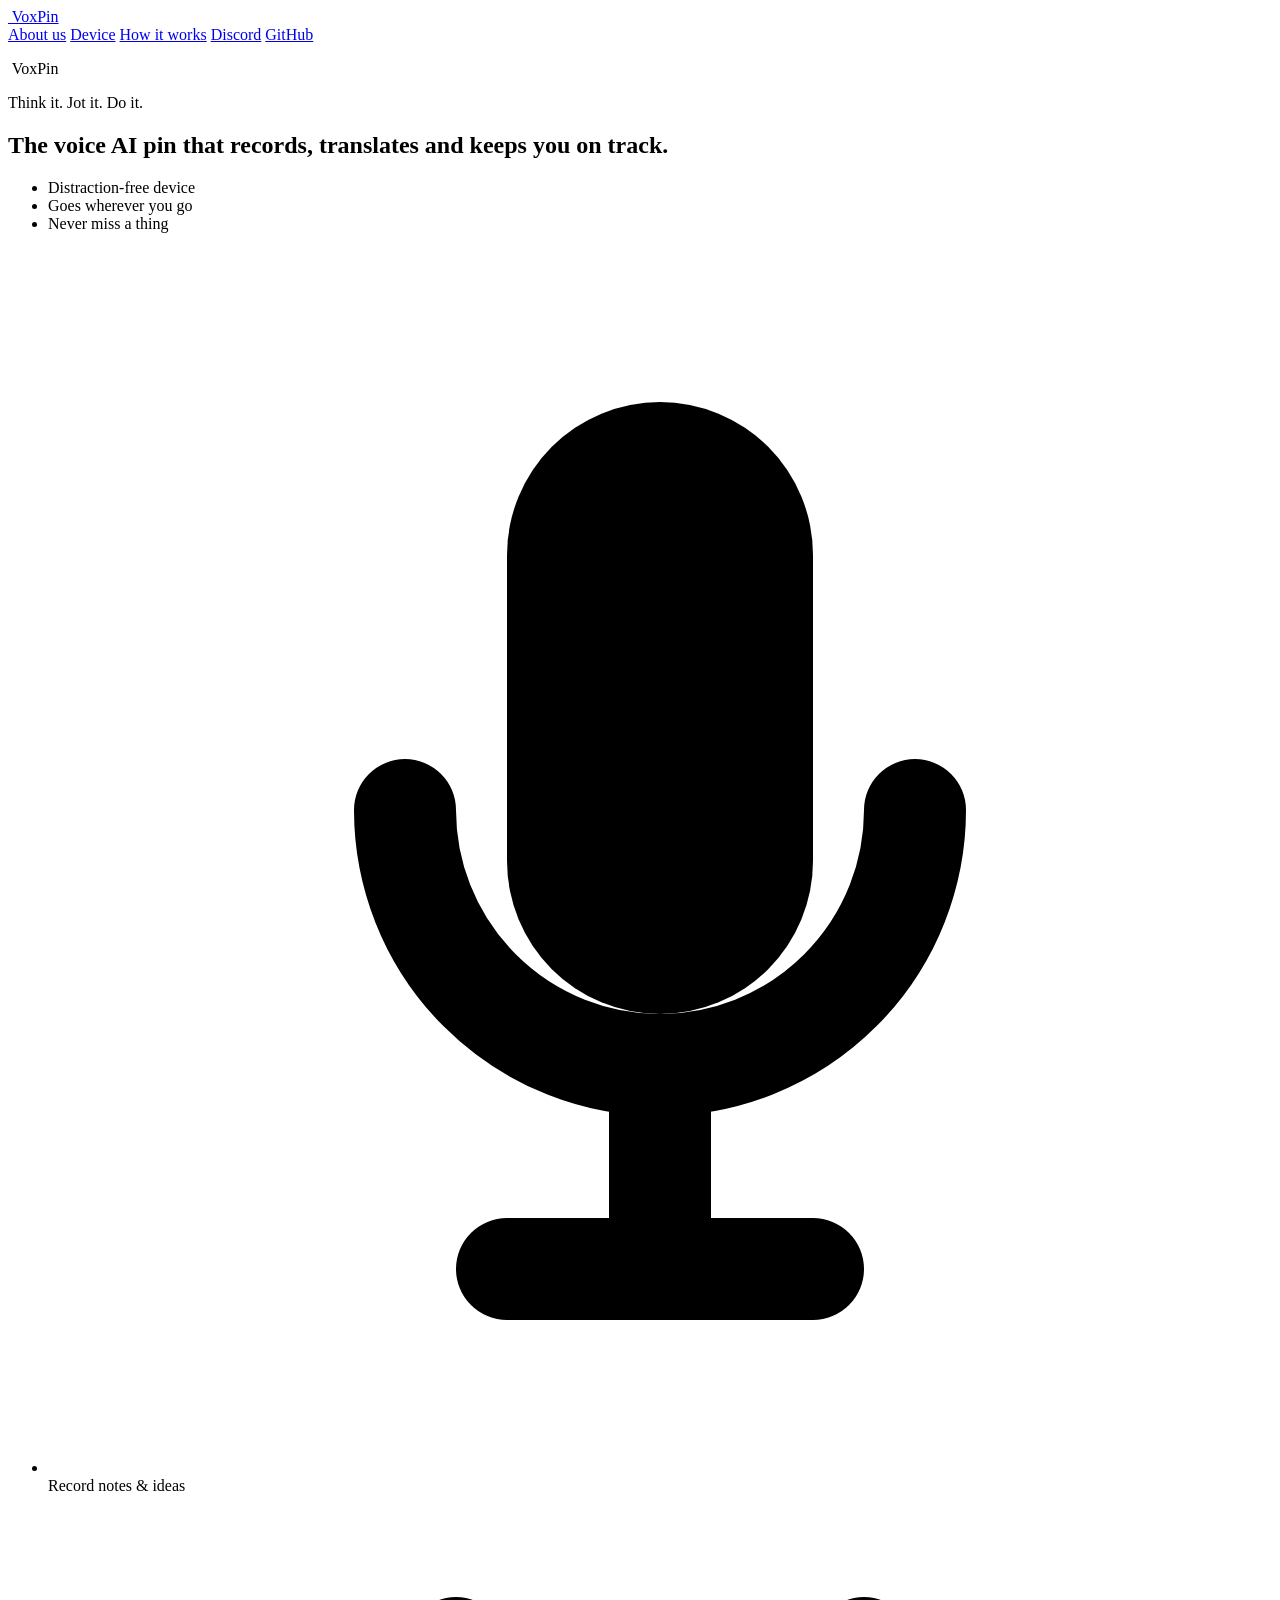
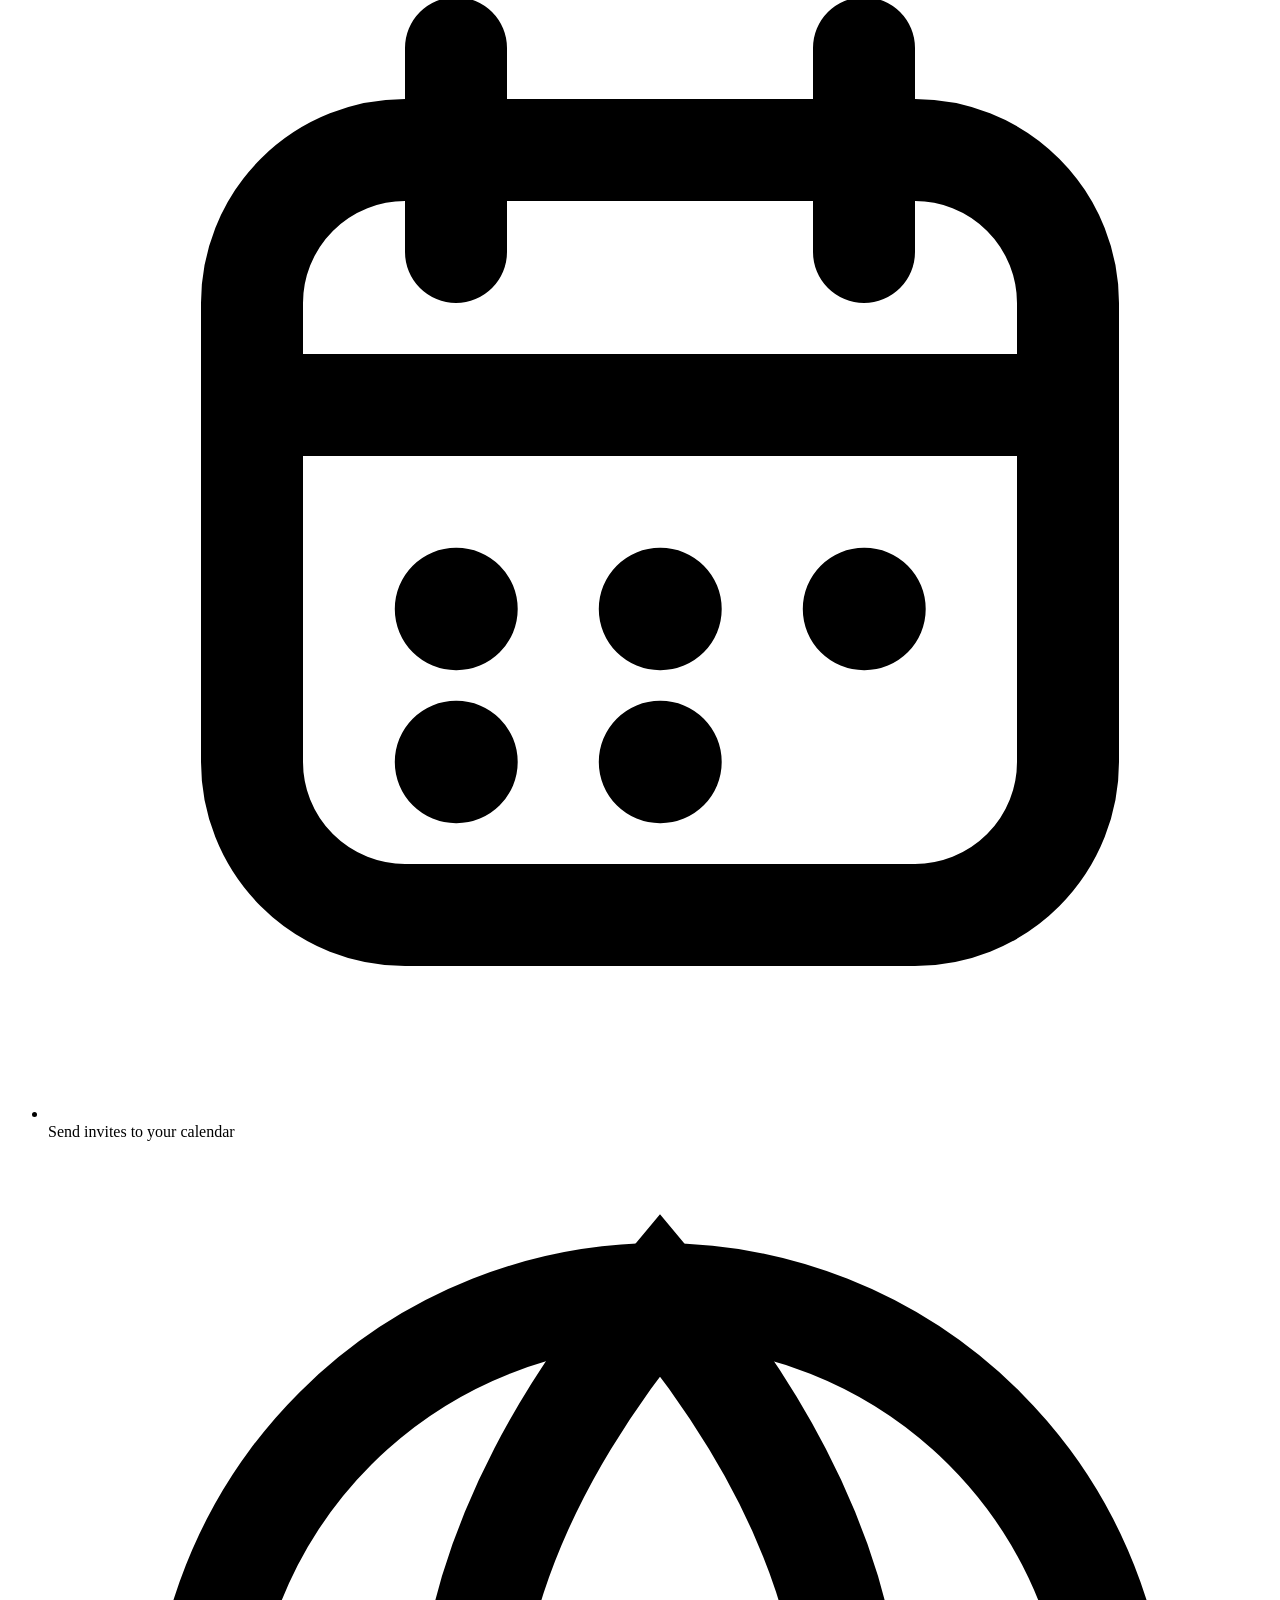
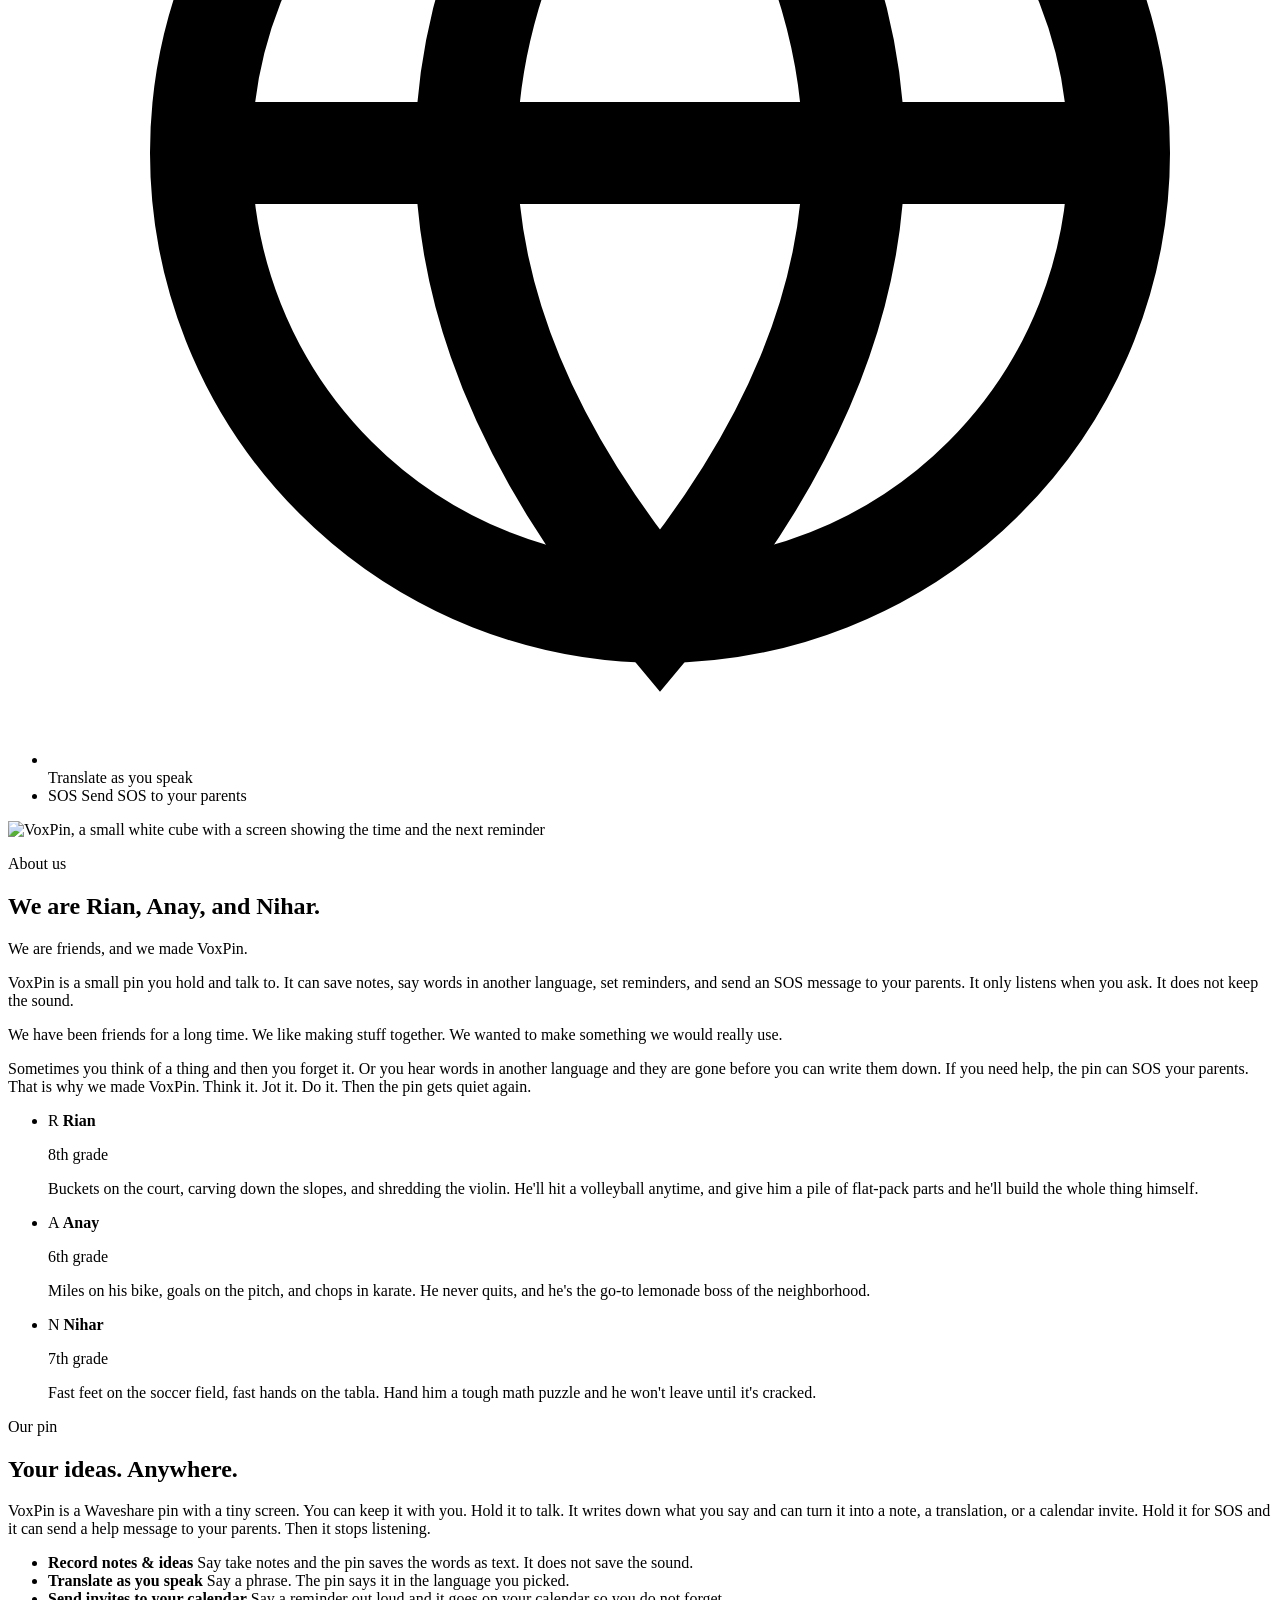
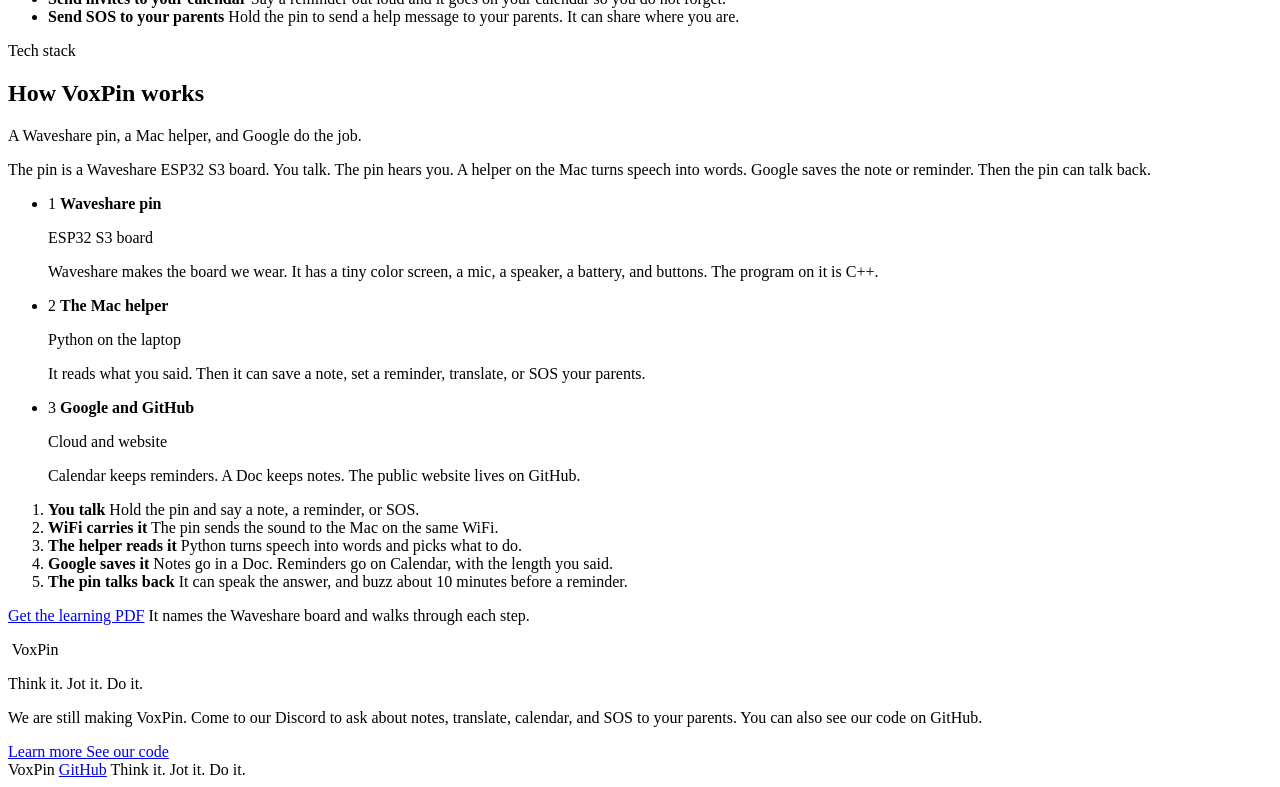
==== commit fff945fc: "Update Rian's About us bio with volleyball and building. Co-authored-by: Cursor <cursoragent@cursor." ====
--- a/docs/index.html
+++ b/docs/index.html
@@ -136,8 +136,8 @@
             <p class="team-role">8th grade</p>
             <p>
               Buckets on the court, carving down the slopes, and shredding the
-              violin. Between spikes and startups, he's already run business
-              fairs. What's next?
+              violin. He'll hit a volleyball anytime, and give him a pile of
+              flat-pack parts and he'll build the whole thing himself.
             </p>
           </li>
           <li class="team-card">
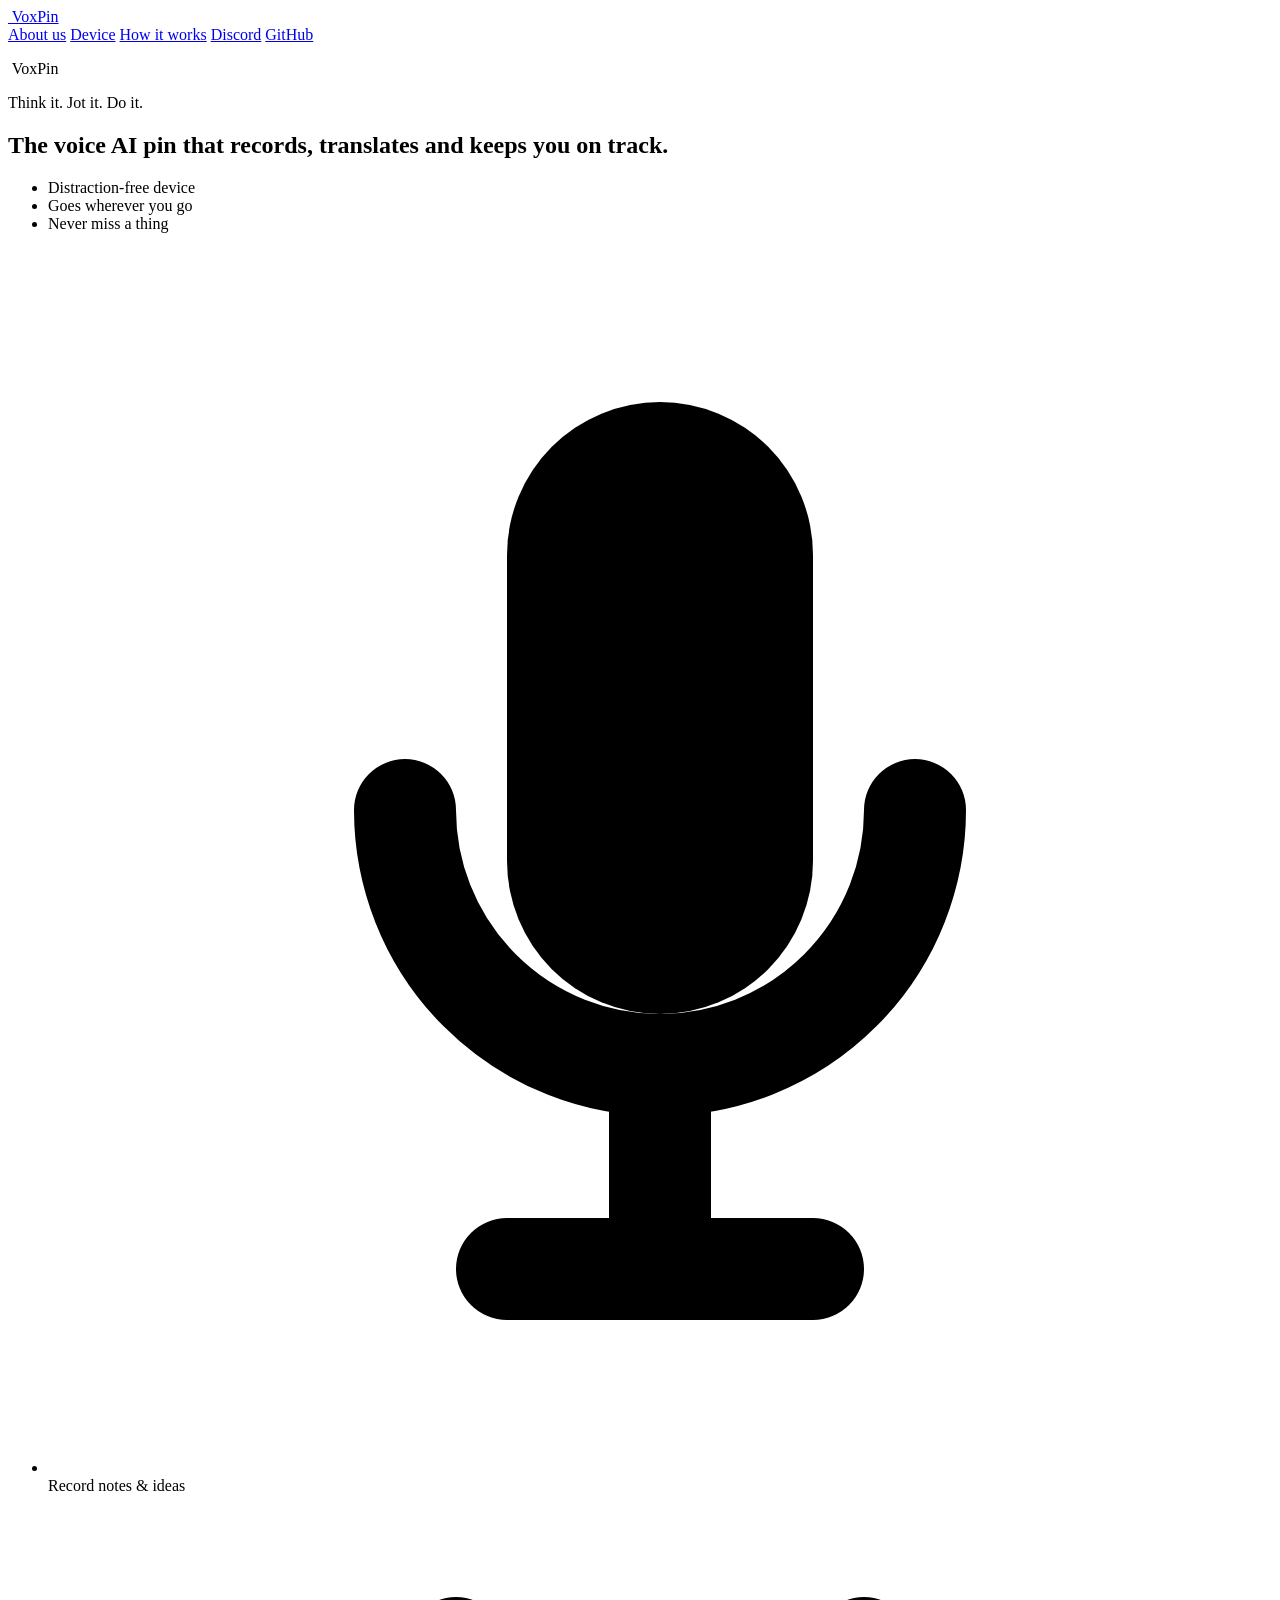
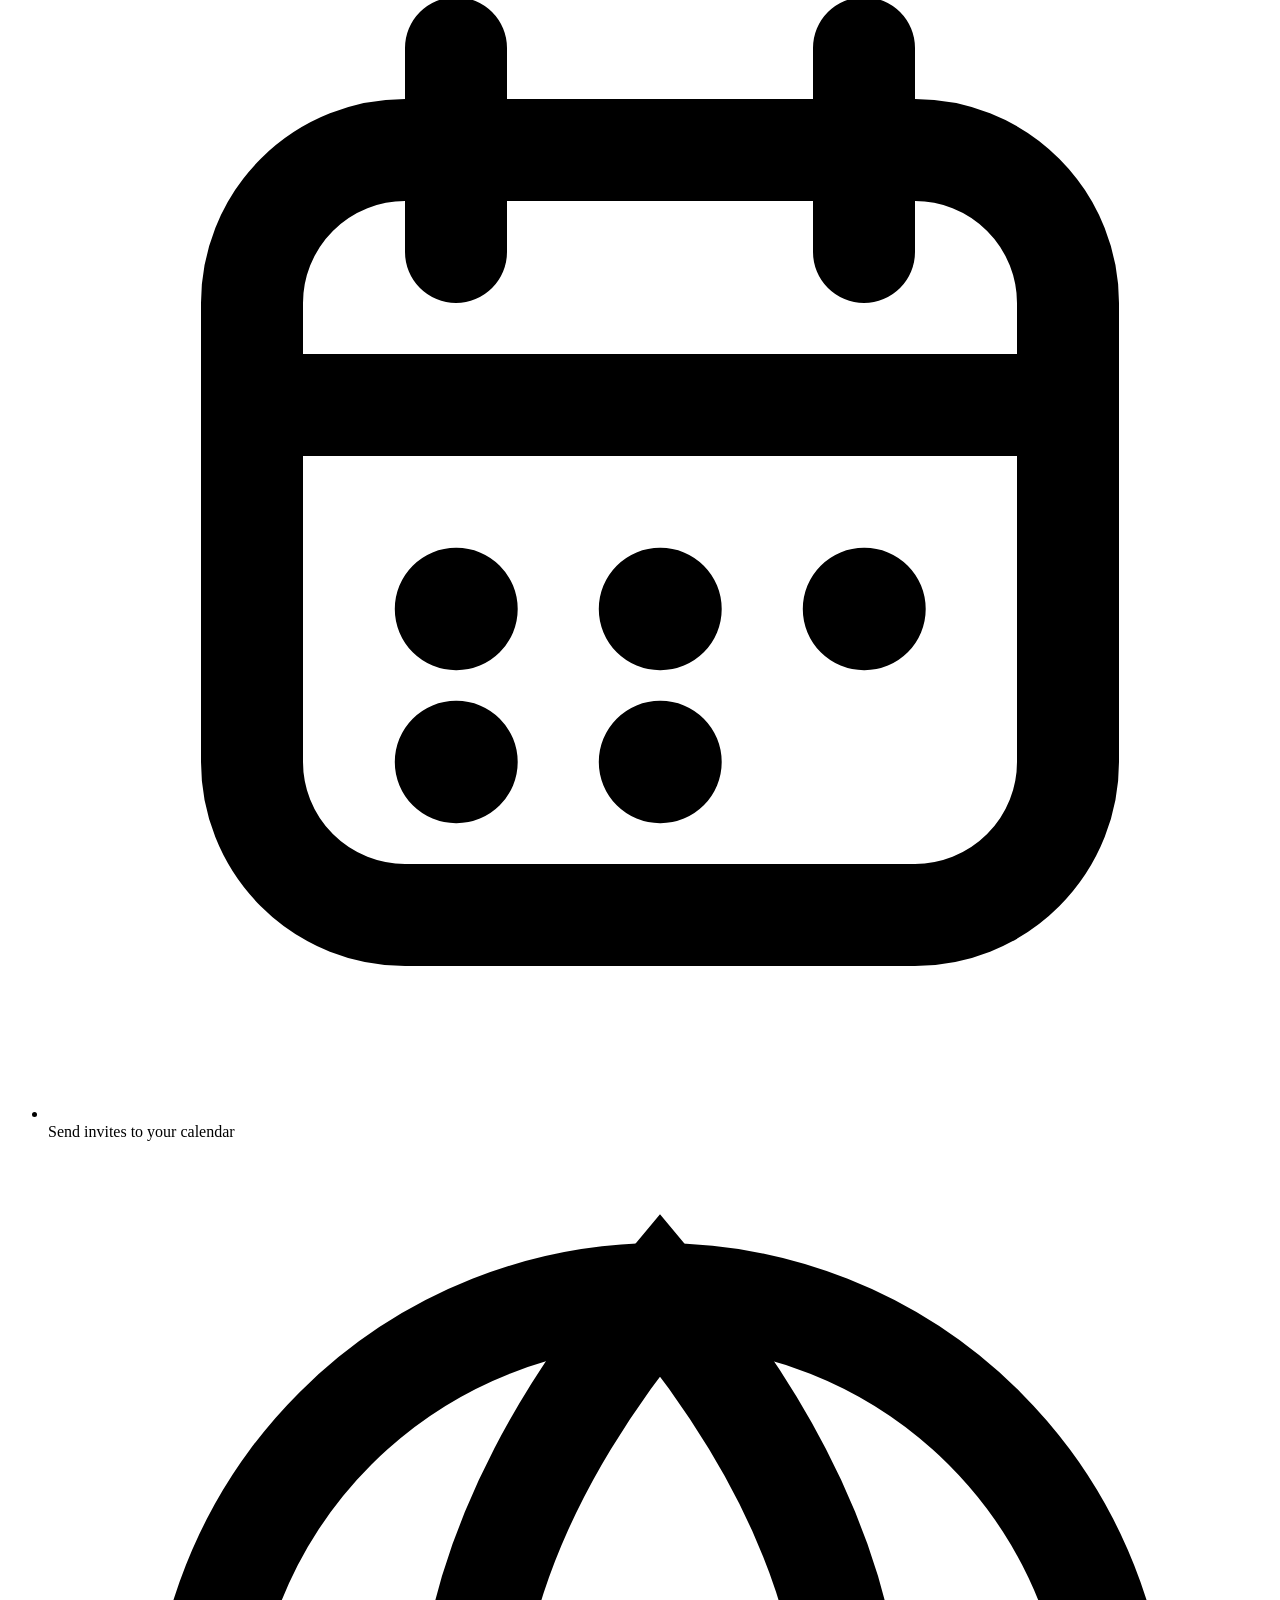
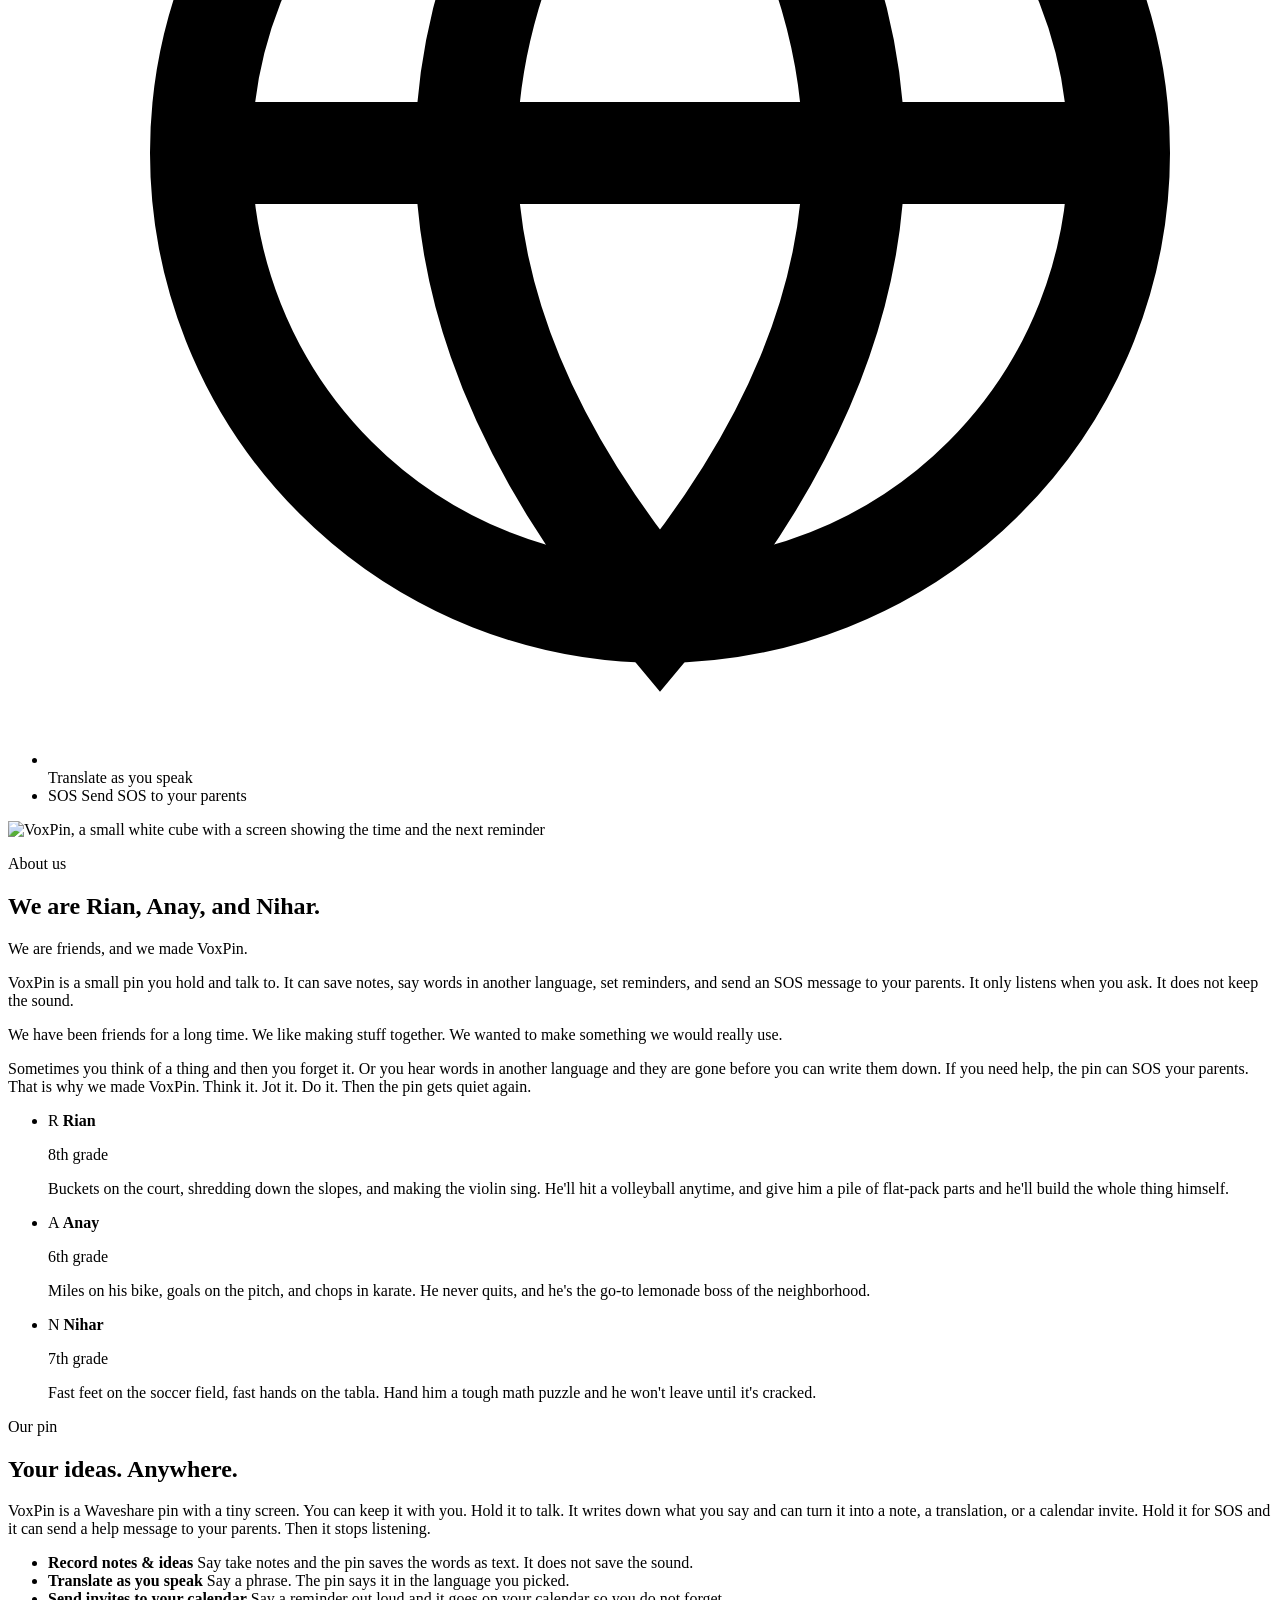
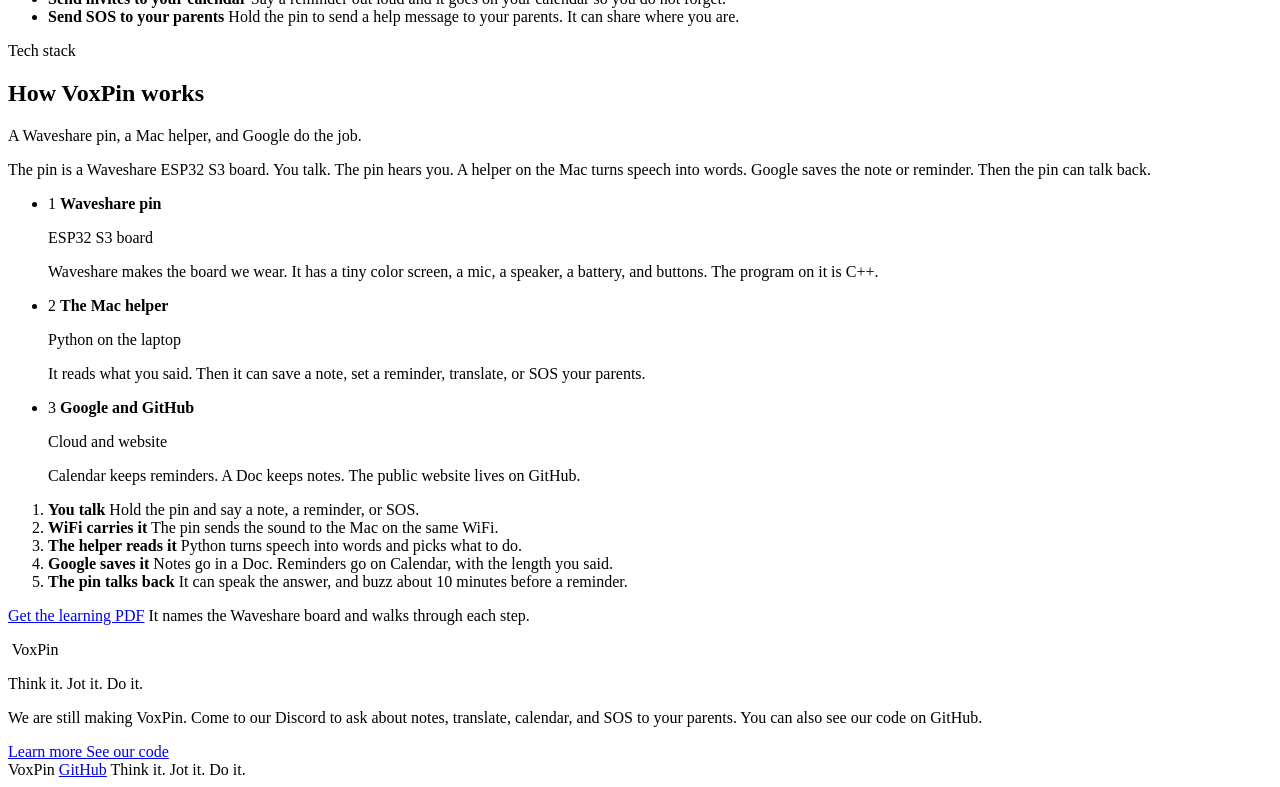
==== commit 52eb8cda: "Tweak Rian's bio so the violin sings and the slopes get shredded. Co-authored-by: Cursor <cursoragen" ====
--- a/docs/index.html
+++ b/docs/index.html
@@ -135,8 +135,8 @@
             <strong>Rian</strong>
             <p class="team-role">8th grade</p>
             <p>
-              Buckets on the court, carving down the slopes, and shredding the
-              violin. He'll hit a volleyball anytime, and give him a pile of
+              Buckets on the court, shredding down the slopes, and making the
+              violin sing. He'll hit a volleyball anytime, and give him a pile of
               flat-pack parts and he'll build the whole thing himself.
             </p>
           </li>
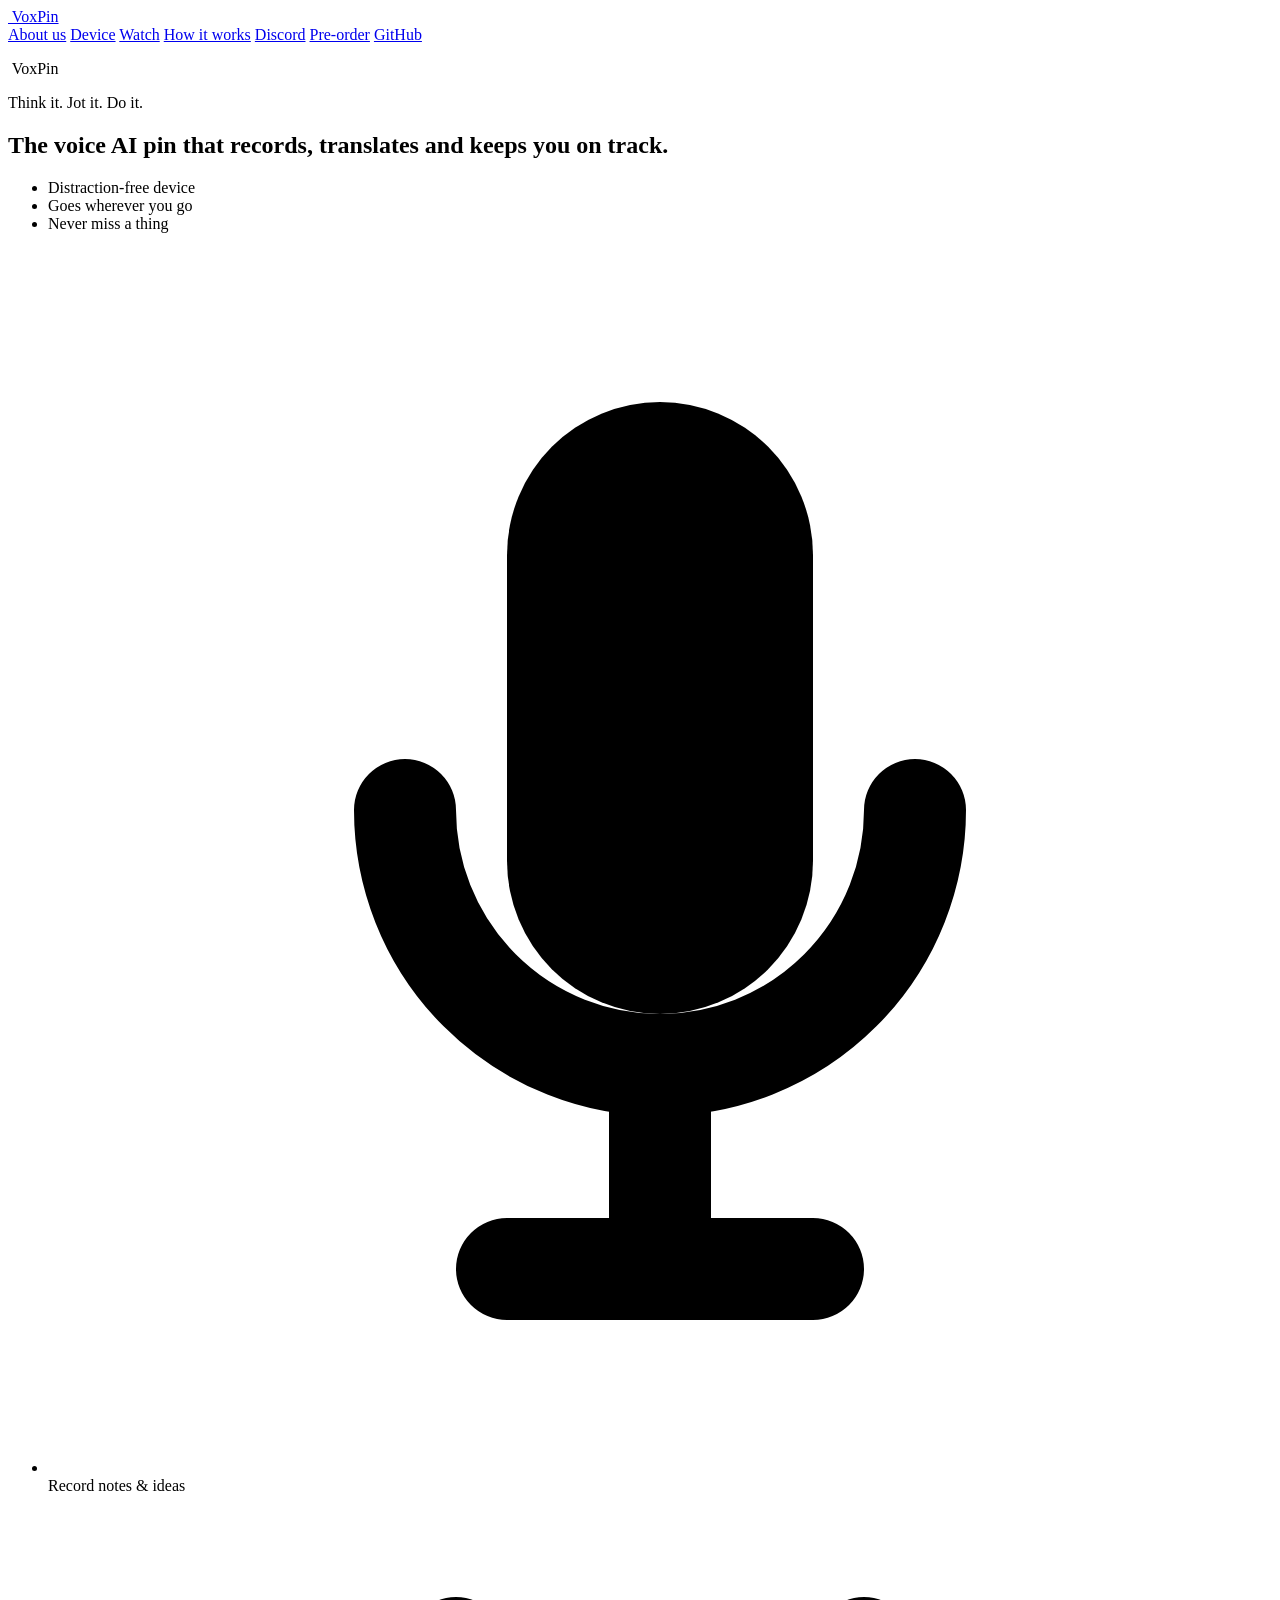
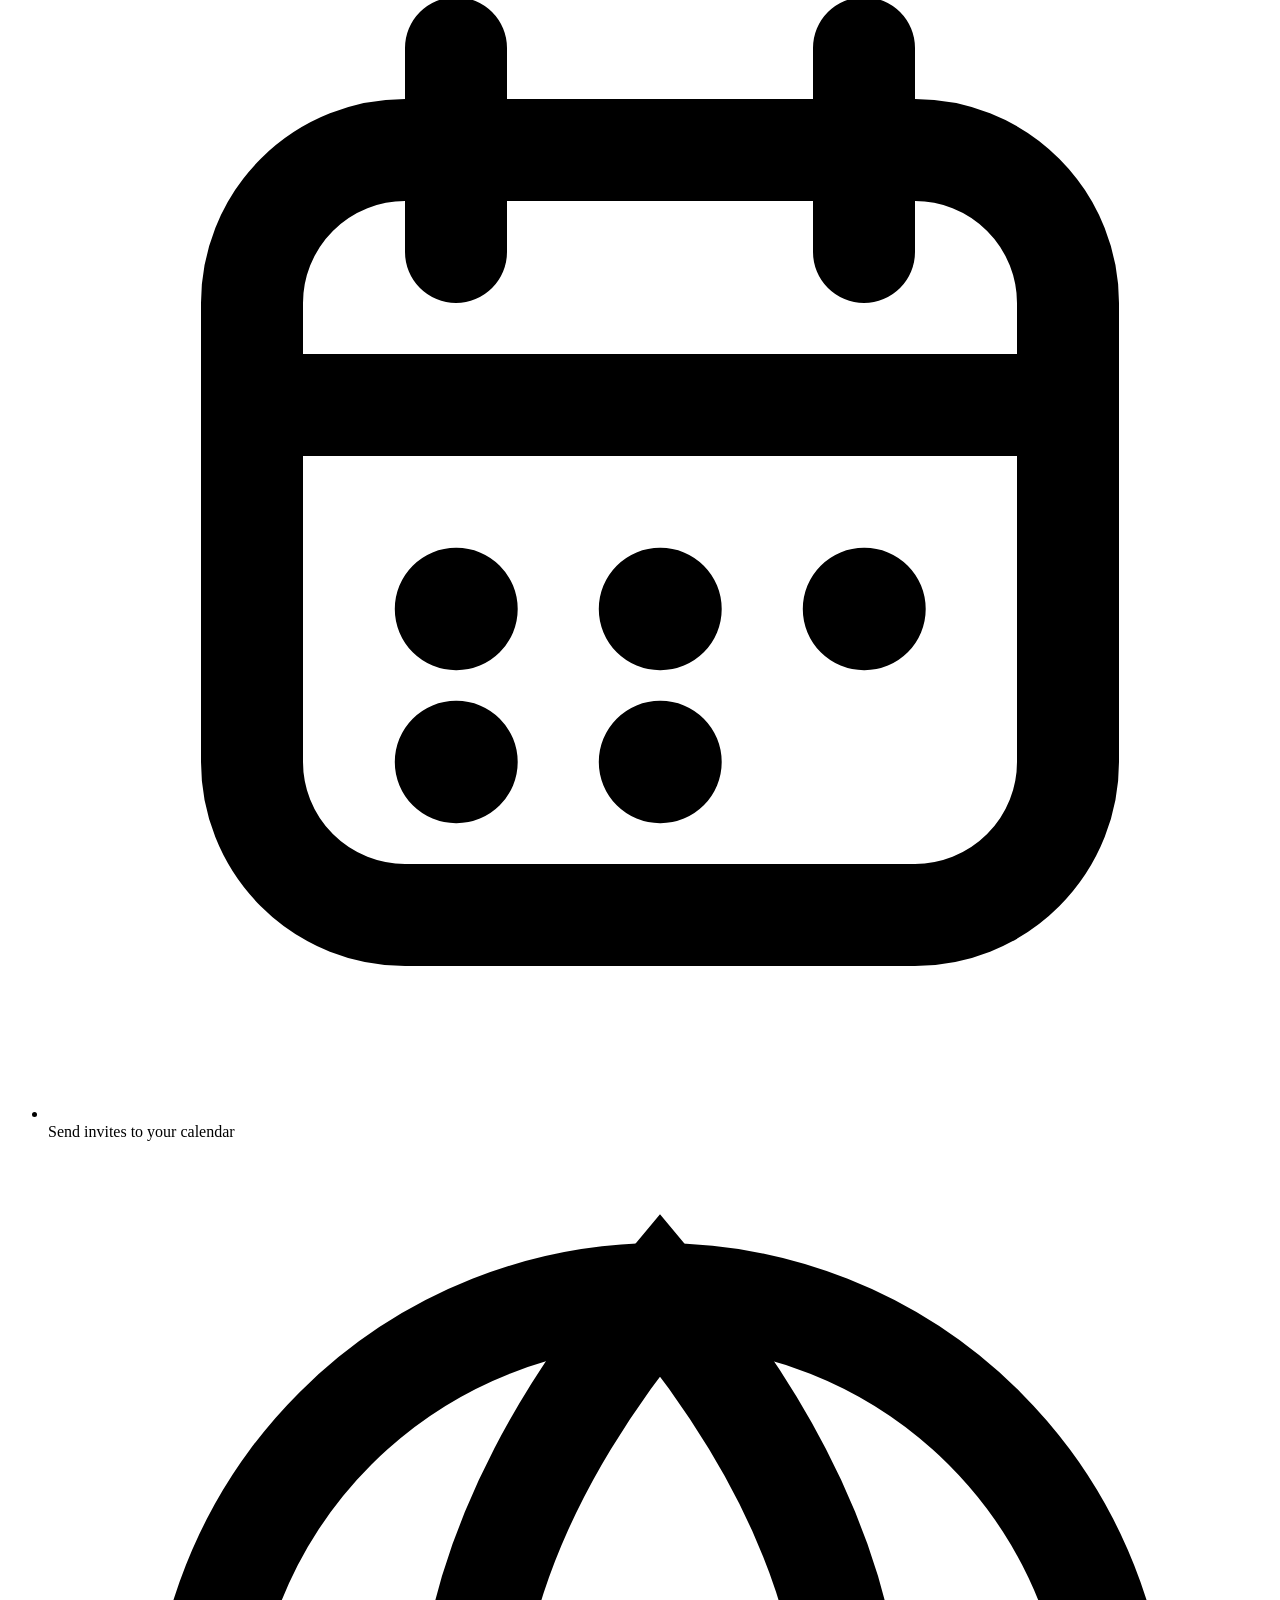
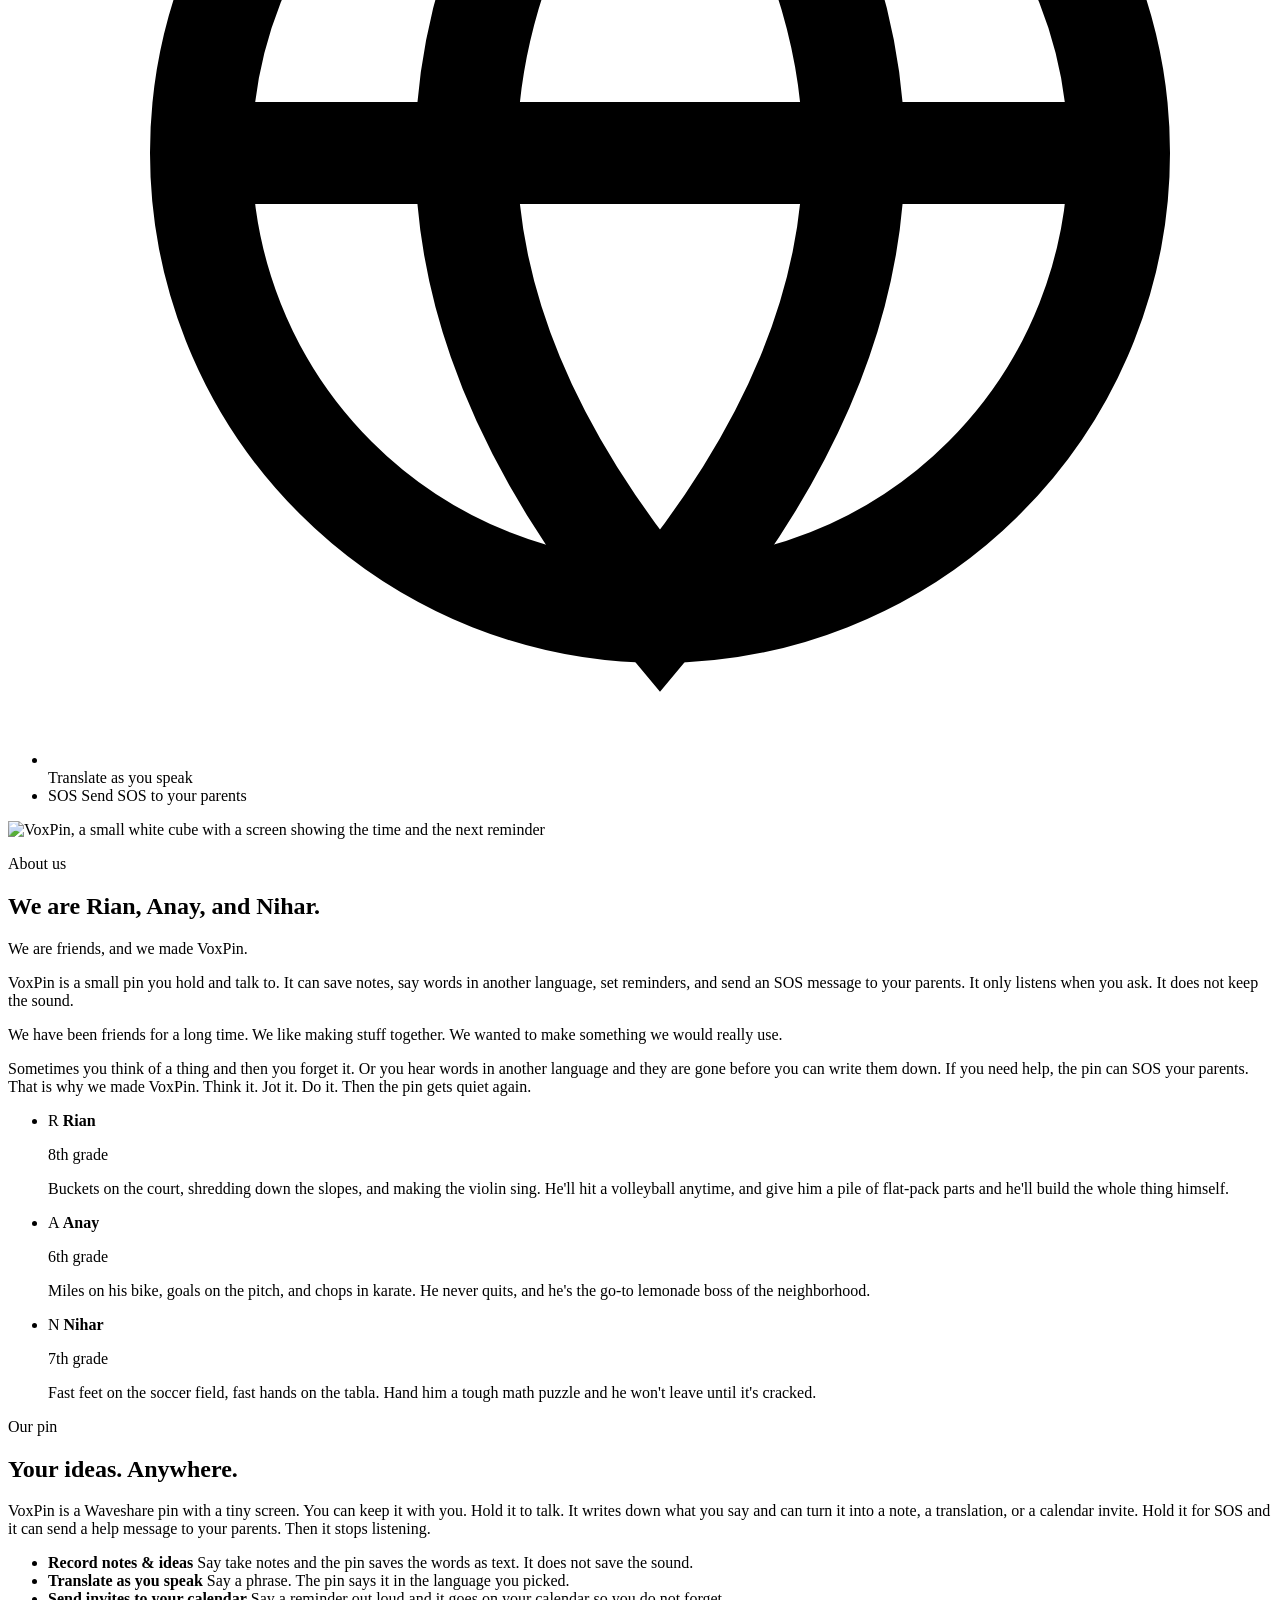
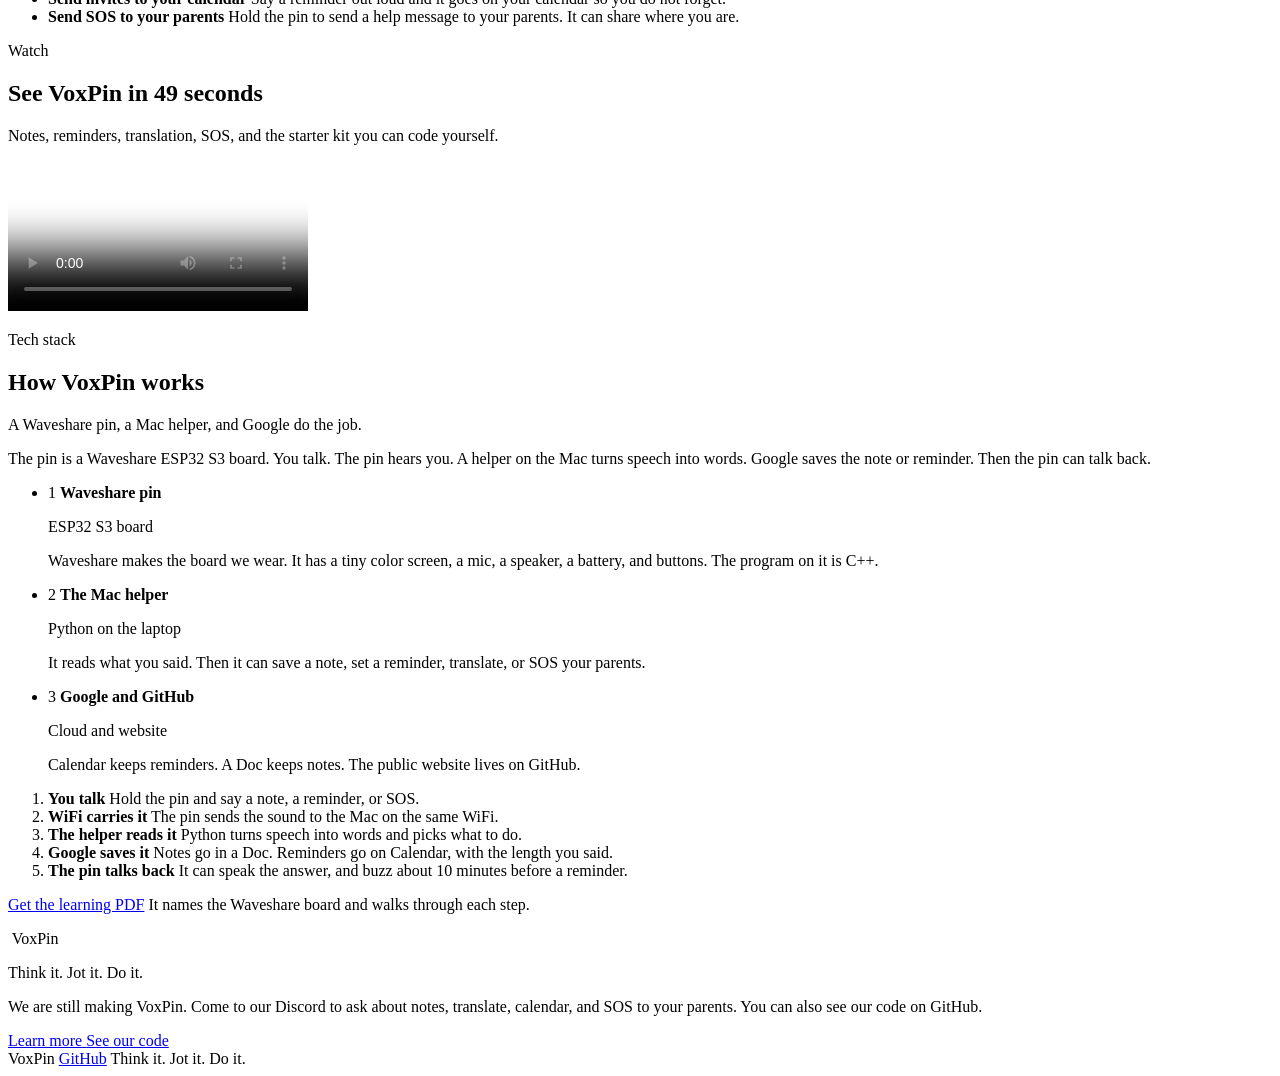
==== commit 895c9fda: "Add the VoxPin ad video, a pre-order interest page, and the correct logo. The homepage gets a Watch " ====
--- a/docs/index.html
+++ b/docs/index.html
@@ -8,7 +8,7 @@
       name="description"
       content="VoxPin. Think it. Jot it. Do it. The voice AI pin that records, translates, keeps you on track, and can SOS your parents."
     />
-    <link rel="icon" href="img/logo.svg?v=2" type="image/svg+xml" />
+    <link rel="icon" href="img/favicon.png?v=3" type="image/png" />
     <link rel="preconnect" href="https://fonts.googleapis.com" />
     <link rel="preconnect" href="https://fonts.gstatic.com" crossorigin />
     <link
@@ -26,14 +26,16 @@
 
     <header class="topbar landing-topbar">
       <a class="mark" href="#about" aria-label="VoxPin home">
-        <img class="mark-logo" src="img/logo.svg?v=2" alt="" />
+        <img class="mark-logo" src="img/logo.png?v=3" alt="" />
         VoxPin
       </a>
       <nav class="site-nav" aria-label="Page sections">
         <a href="#about">About us</a>
         <a href="#device">Device</a>
+        <a href="#watch">Watch</a>
         <a href="#how">How it works</a>
         <a href="#discord">Discord</a>
+        <a href="preorder.html">Pre-order</a>
         <a href="https://github.com/VoxPin1/Voxpin" target="_blank" rel="noopener">GitHub</a>
       </nav>
     </header>
@@ -42,7 +44,7 @@
       <section class="hero card-hero" id="top">
         <div class="hero-copy">
           <p class="brand-row">
-            <img class="brand-logo" src="img/logo.svg?v=2" alt="" />
+            <img class="brand-logo" src="img/logo.png?v=3" alt="" />
             <span class="brand">VoxPin</span>
           </p>
           <p class="slogan">Think it. Jot it. Do it.</p>
@@ -193,6 +195,17 @@
         </ul>
       </section>
 
+      <section class="ad-band" id="watch">
+        <div class="ad-copy">
+          <p class="eyebrow">Watch</p>
+          <h2>See VoxPin in 49 seconds</h2>
+          <p>Notes, reminders, translation, SOS, and the starter kit you can code yourself.</p>
+        </div>
+        <video class="ad-video" controls playsinline preload="metadata" poster="media/voxpin-ad-poster.jpg">
+          <source src="media/voxpin-ad.mp4" type="video/mp4" />
+        </video>
+      </section>
+
       <section class="about-band" id="how">
         <div class="about-copy">
           <p class="eyebrow">Tech stack</p>
@@ -266,7 +279,7 @@
           <div class="brand-card-copy">
             <p class="brand-row on-purple">
               <span class="logo-disc">
-                <img src="img/logo.svg?v=2" alt="" />
+                <img src="img/logo.png?v=3" alt="" />
               </span>
               <span class="brand">VoxPin</span>
             </p>
--- a/docs/css/styles.css
+++ b/docs/css/styles.css
@@ -1779,3 +1779,40 @@
     margin: 0.35rem auto 1.25rem;
   }
 }
+
+/* Landing page: the ad video. */
+body.landing .ad-band {
+  display: grid;
+  grid-template-columns: minmax(0, 0.8fr) minmax(0, 1.6fr);
+  gap: clamp(1.25rem, 4vw, 3rem);
+  align-items: center;
+  padding: clamp(2.5rem, 8vh, 5rem) 0 3rem;
+}
+
+body.landing .ad-copy h2 {
+  margin: 0;
+  font-family: "Montserrat", "Trebuchet MS", sans-serif;
+  letter-spacing: -0.03em;
+  text-wrap: balance;
+}
+
+body.landing .ad-copy p:not(.eyebrow) {
+  color: var(--mist);
+  line-height: 1.6;
+}
+
+body.landing .ad-video {
+  display: block;
+  width: 100%;
+  max-width: 100%;
+  aspect-ratio: 16 / 9;
+  border-radius: 24px;
+  background: #16141f;
+  box-shadow: 0 24px 60px rgba(90, 69, 232, 0.2);
+}
+
+@media (max-width: 820px) {
+  body.landing .ad-band {
+    grid-template-columns: 1fr;
+  }
+}
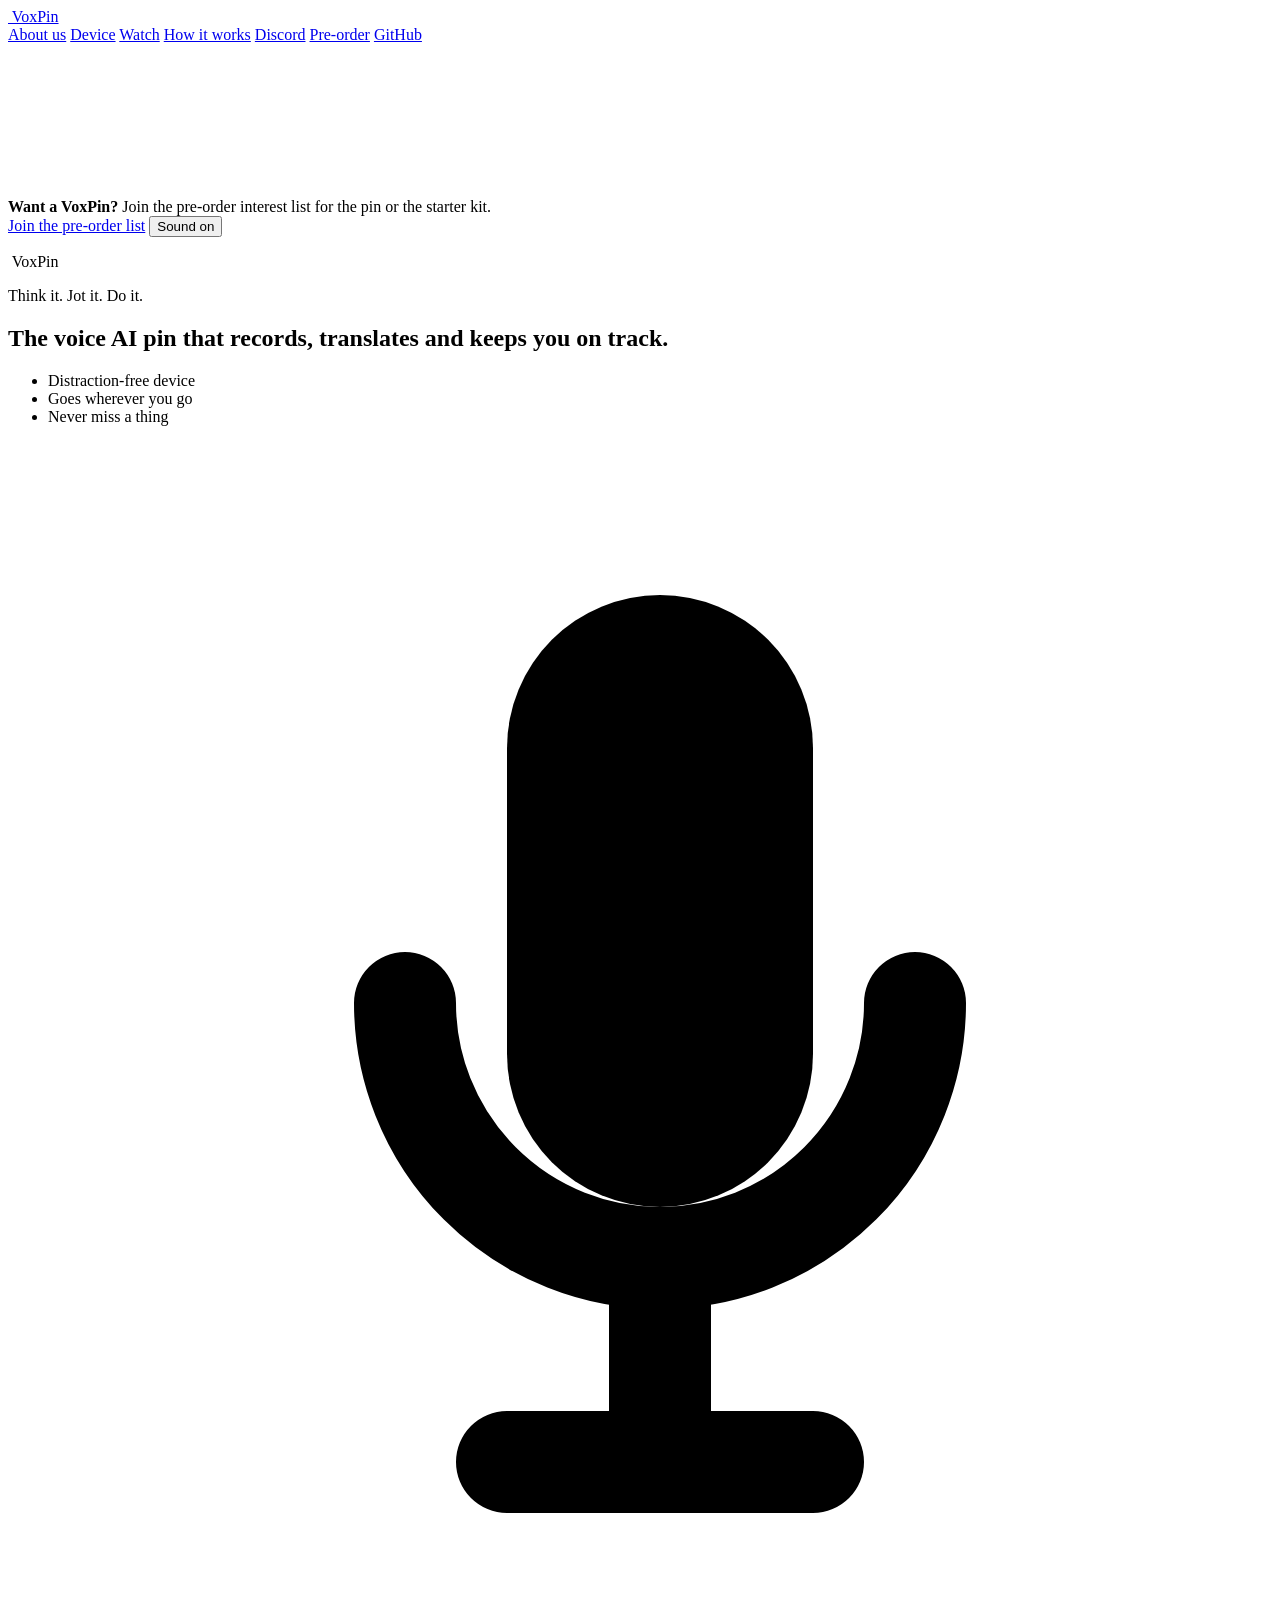
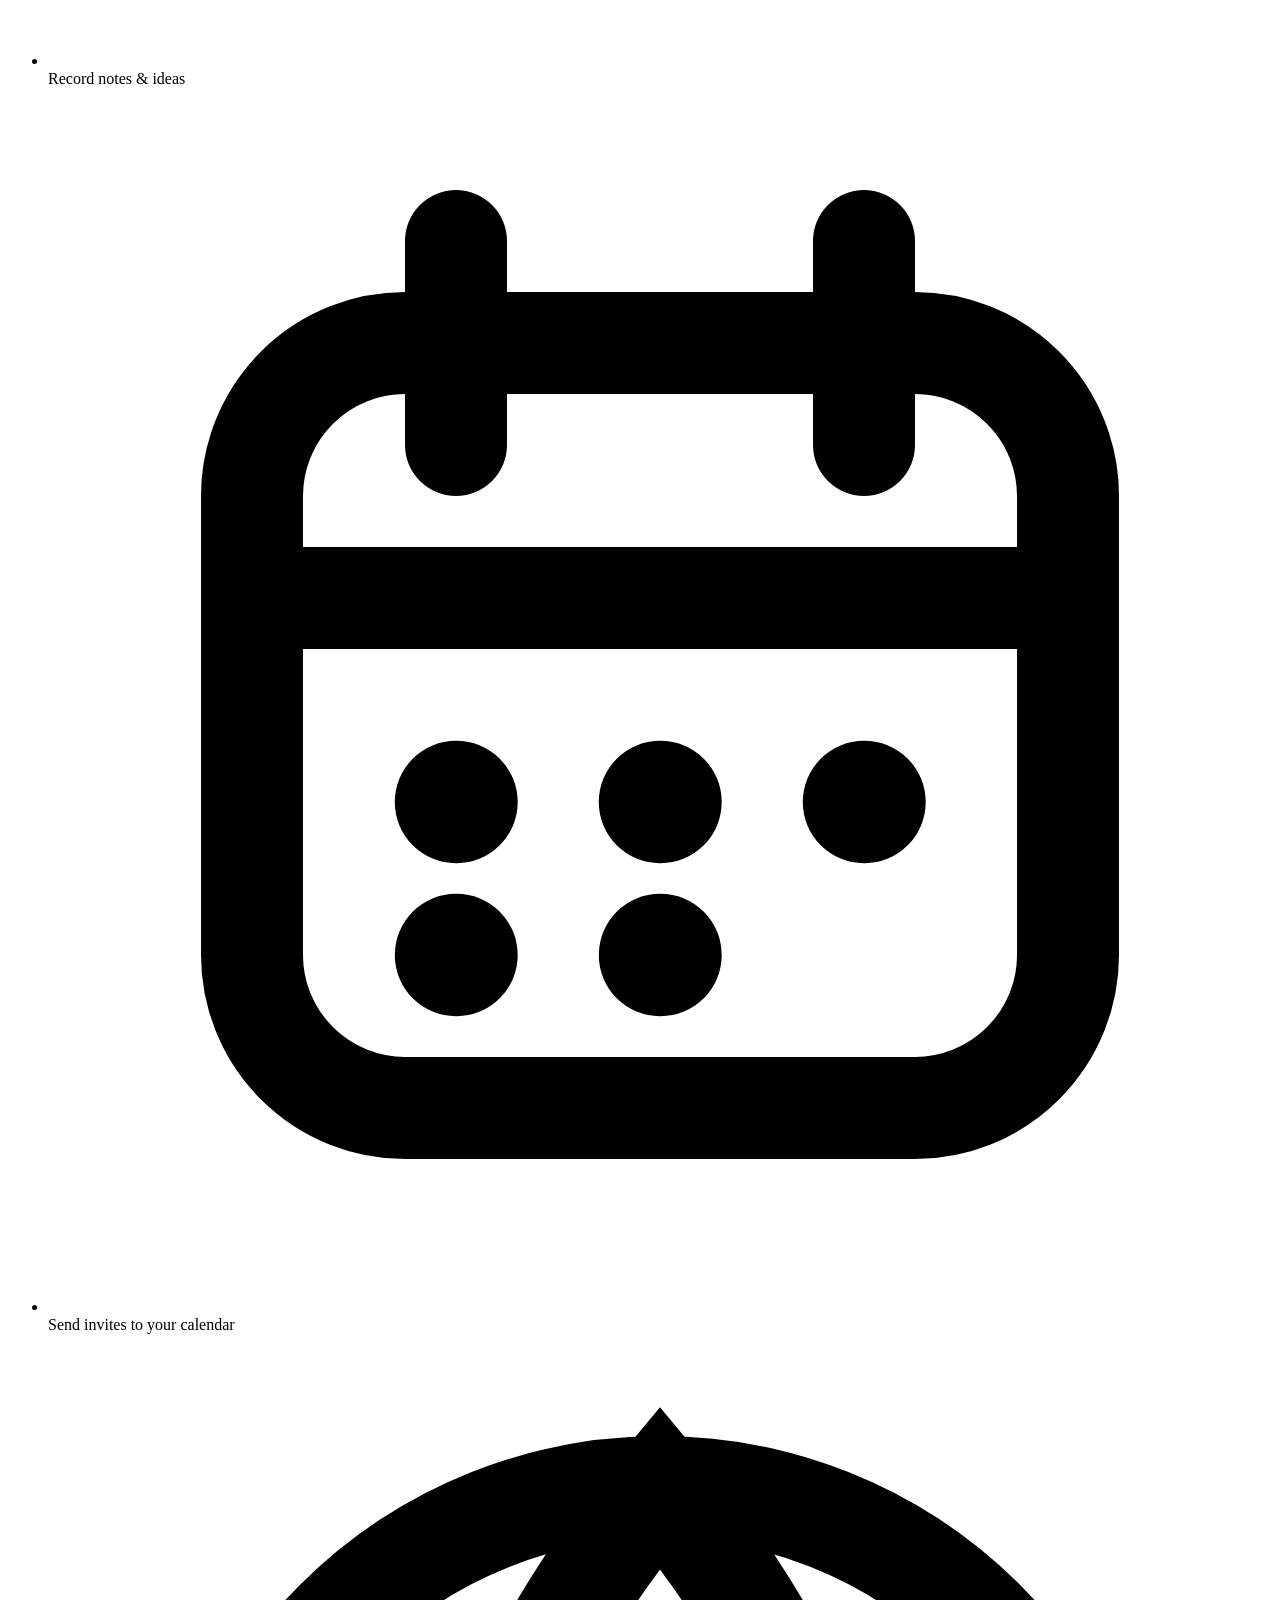
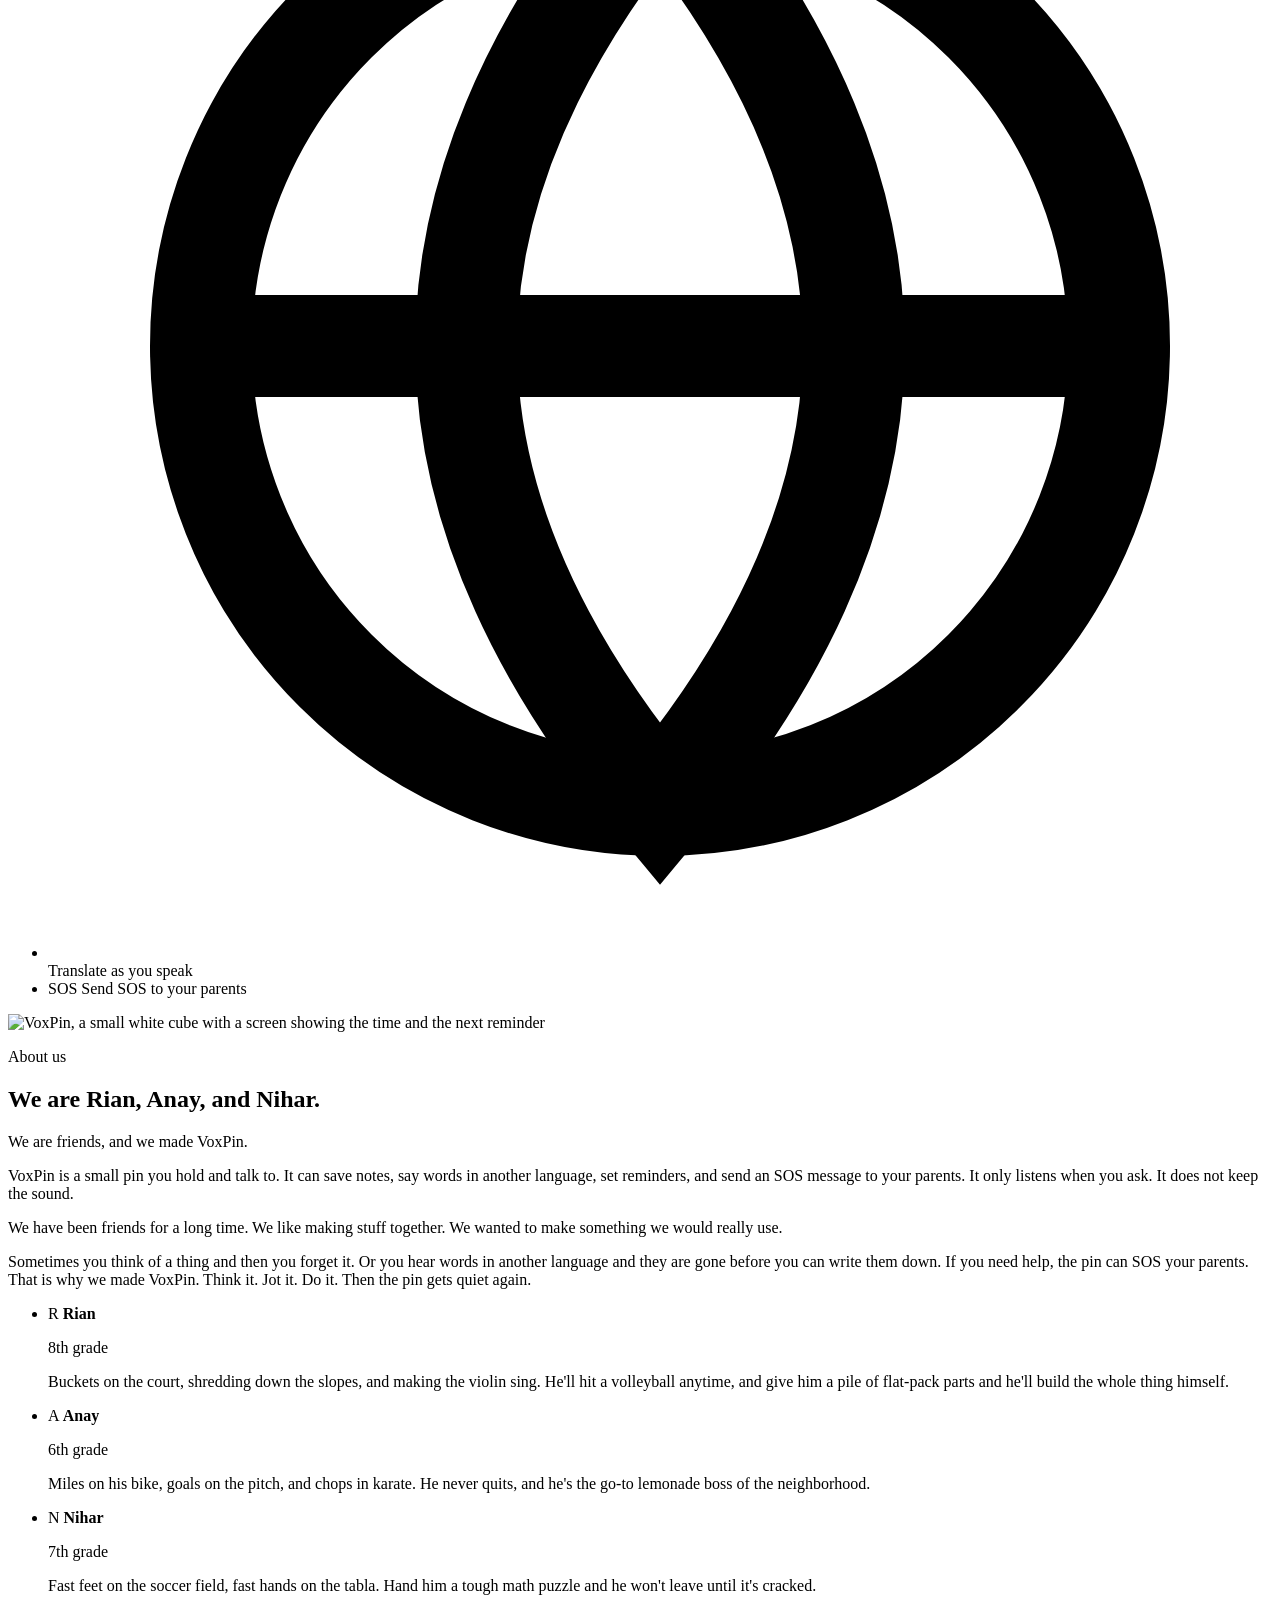
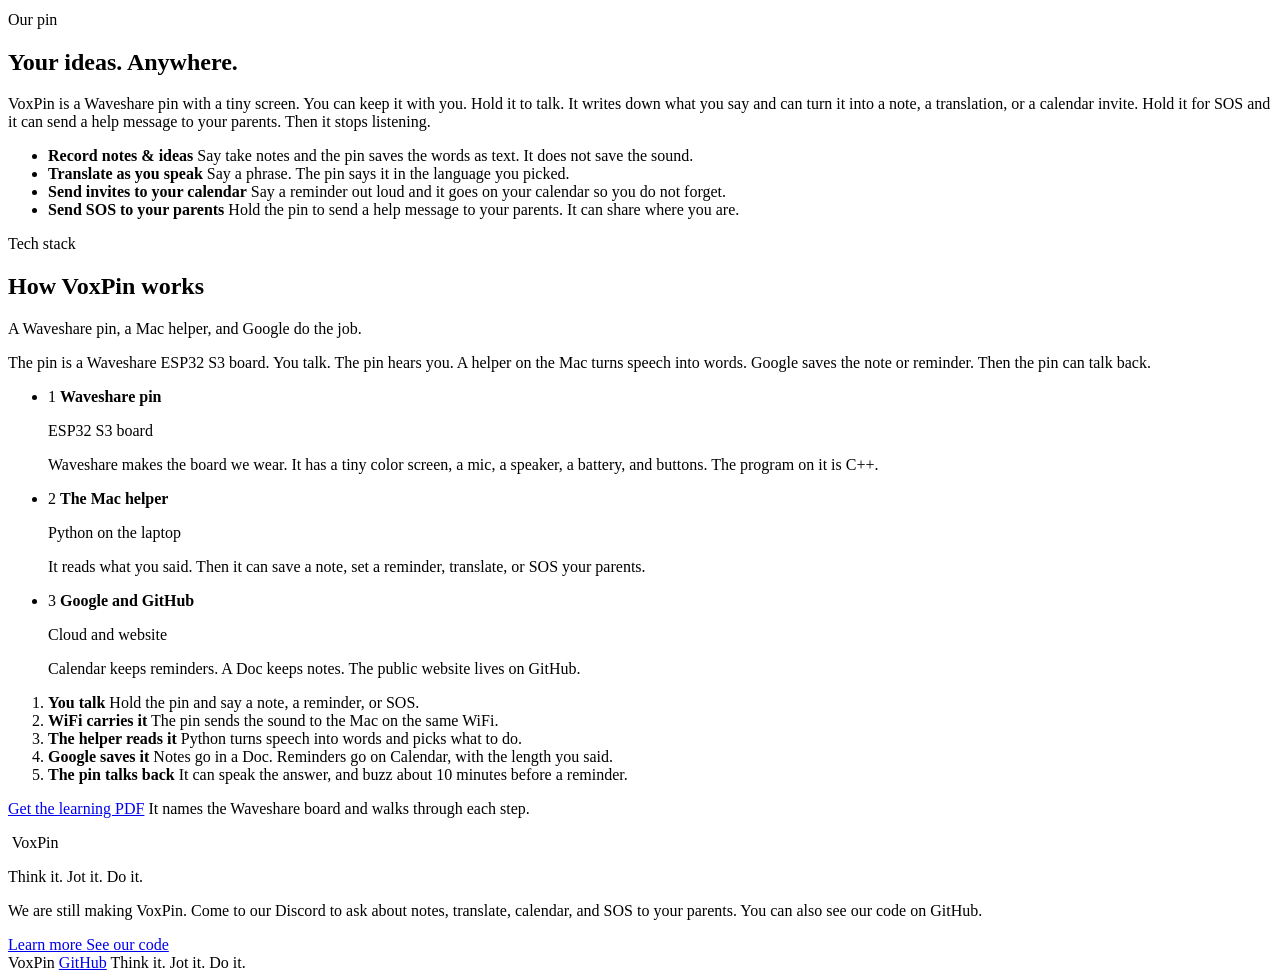
==== commit 739eb175: "Make the ad video the homepage banner with a pre-order button right under it. The video autoplays mu" ====
--- a/docs/index.html
+++ b/docs/index.html
@@ -41,6 +41,31 @@
     </header>
 
     <main>
+      <section class="video-banner" id="watch" aria-label="VoxPin video">
+        <video
+          class="banner-video"
+          id="bannerVideo"
+          autoplay
+          muted
+          loop
+          playsinline
+          preload="auto"
+          poster="media/voxpin-ad-poster.jpg"
+        >
+          <source src="media/voxpin-ad.mp4" type="video/mp4" />
+        </video>
+        <div class="banner-bar">
+          <div class="banner-copy">
+            <strong>Want a VoxPin?</strong>
+            <span>Join the pre-order interest list for the pin or the starter kit.</span>
+          </div>
+          <div class="banner-actions">
+            <a class="btn primary" href="preorder.html">Join the pre-order list</a>
+            <button class="btn ghost sound-btn" type="button" id="soundBtn" aria-pressed="false">Sound on</button>
+          </div>
+        </div>
+      </section>
+
       <section class="hero card-hero" id="top">
         <div class="hero-copy">
           <p class="brand-row">
@@ -195,17 +220,6 @@
         </ul>
       </section>
 
-      <section class="ad-band" id="watch">
-        <div class="ad-copy">
-          <p class="eyebrow">Watch</p>
-          <h2>See VoxPin in 49 seconds</h2>
-          <p>Notes, reminders, translation, SOS, and the starter kit you can code yourself.</p>
-        </div>
-        <video class="ad-video" controls playsinline preload="metadata" poster="media/voxpin-ad-poster.jpg">
-          <source src="media/voxpin-ad.mp4" type="video/mp4" />
-        </video>
-      </section>
-
       <section class="about-band" id="how">
         <div class="about-copy">
           <p class="eyebrow">Tech stack</p>
@@ -318,5 +332,23 @@
       <span>Think it. Jot it. Do it.</span>
     </footer>
 
+    <script>
+      (() => {
+        const video = document.getElementById("bannerVideo");
+        const soundBtn = document.getElementById("soundBtn");
+        if (!video || !soundBtn) return;
+        if (window.matchMedia("(prefers-reduced-motion: reduce)").matches) {
+          video.removeAttribute("autoplay");
+          video.pause();
+          video.controls = true;
+        }
+        soundBtn.addEventListener("click", () => {
+          video.muted = !video.muted;
+          if (!video.muted) video.play();
+          soundBtn.textContent = video.muted ? "Sound on" : "Sound off";
+          soundBtn.setAttribute("aria-pressed", String(!video.muted));
+        });
+      })();
+    </script>
   </body>
 </html>
--- a/docs/css/styles.css
+++ b/docs/css/styles.css
@@ -1780,39 +1780,84 @@
   }
 }
 
-/* Landing page: the ad video. */
-body.landing .ad-band {
-  display: grid;
-  grid-template-columns: minmax(0, 0.8fr) minmax(0, 1.6fr);
-  gap: clamp(1.25rem, 4vw, 3rem);
-  align-items: center;
-  padding: clamp(2.5rem, 8vh, 5rem) 0 3rem;
-}
-
-body.landing .ad-copy h2 {
-  margin: 0;
-  font-family: "Montserrat", "Trebuchet MS", sans-serif;
-  letter-spacing: -0.03em;
-  text-wrap: balance;
-}
-
-body.landing .ad-copy p:not(.eyebrow) {
-  color: var(--mist);
-  line-height: 1.6;
-}
-
-body.landing .ad-video {
+/* Landing page: the video banner with the pre-order link. */
+body.landing .video-banner {
+  margin-top: clamp(1rem, 3vh, 2rem);
+  border-radius: 28px;
+  overflow: hidden;
+  background: var(--purple);
+  box-shadow: 0 28px 70px rgba(90, 69, 232, 0.24);
+}
+
+body.landing .banner-video {
   display: block;
   width: 100%;
   max-width: 100%;
   aspect-ratio: 16 / 9;
-  border-radius: 24px;
-  background: #16141f;
-  box-shadow: 0 24px 60px rgba(90, 69, 232, 0.2);
-}
-
-@media (max-width: 820px) {
-  body.landing .ad-band {
-    grid-template-columns: 1fr;
-  }
-}
+  background: #f7f5ff;
+  object-fit: cover;
+}
+
+body.landing .banner-bar {
+  display: flex;
+  flex-wrap: wrap;
+  align-items: center;
+  justify-content: space-between;
+  gap: 1rem 1.5rem;
+  padding: 1.1rem clamp(1rem, 3vw, 1.75rem);
+  background: linear-gradient(120deg, var(--purple), var(--purple-deep));
+  color: #fff;
+}
+
+body.landing .banner-copy {
+  display: grid;
+  gap: 0.2rem;
+}
+
+body.landing .banner-copy strong {
+  font-family: "Montserrat", "Trebuchet MS", sans-serif;
+  font-size: clamp(1.3rem, 3vw, 1.7rem);
+  font-weight: 800;
+  letter-spacing: -0.02em;
+}
+
+body.landing .banner-copy span {
+  font-weight: 700;
+  opacity: 0.9;
+}
+
+body.landing .banner-actions {
+  display: flex;
+  flex-wrap: wrap;
+  gap: 0.6rem;
+}
+
+body.landing .banner-actions .btn {
+  text-decoration: none;
+  font-size: 1rem;
+}
+
+body.landing .banner-actions .btn.primary {
+  background: var(--gold);
+  color: var(--ink);
+}
+
+body.landing .banner-actions .btn.primary:hover {
+  background: #ffc657;
+}
+
+body.landing .sound-btn {
+  color: #fff;
+  border-color: rgba(255, 255, 255, 0.7);
+  font-family: "Montserrat", "Trebuchet MS", sans-serif;
+  font-weight: 800;
+}
+
+body.landing .sound-btn:hover {
+  background: rgba(255, 255, 255, 0.12);
+}
+
+body.landing .banner-actions .btn:focus-visible {
+  outline: 3px solid #fff;
+  outline-offset: 2px;
+}
